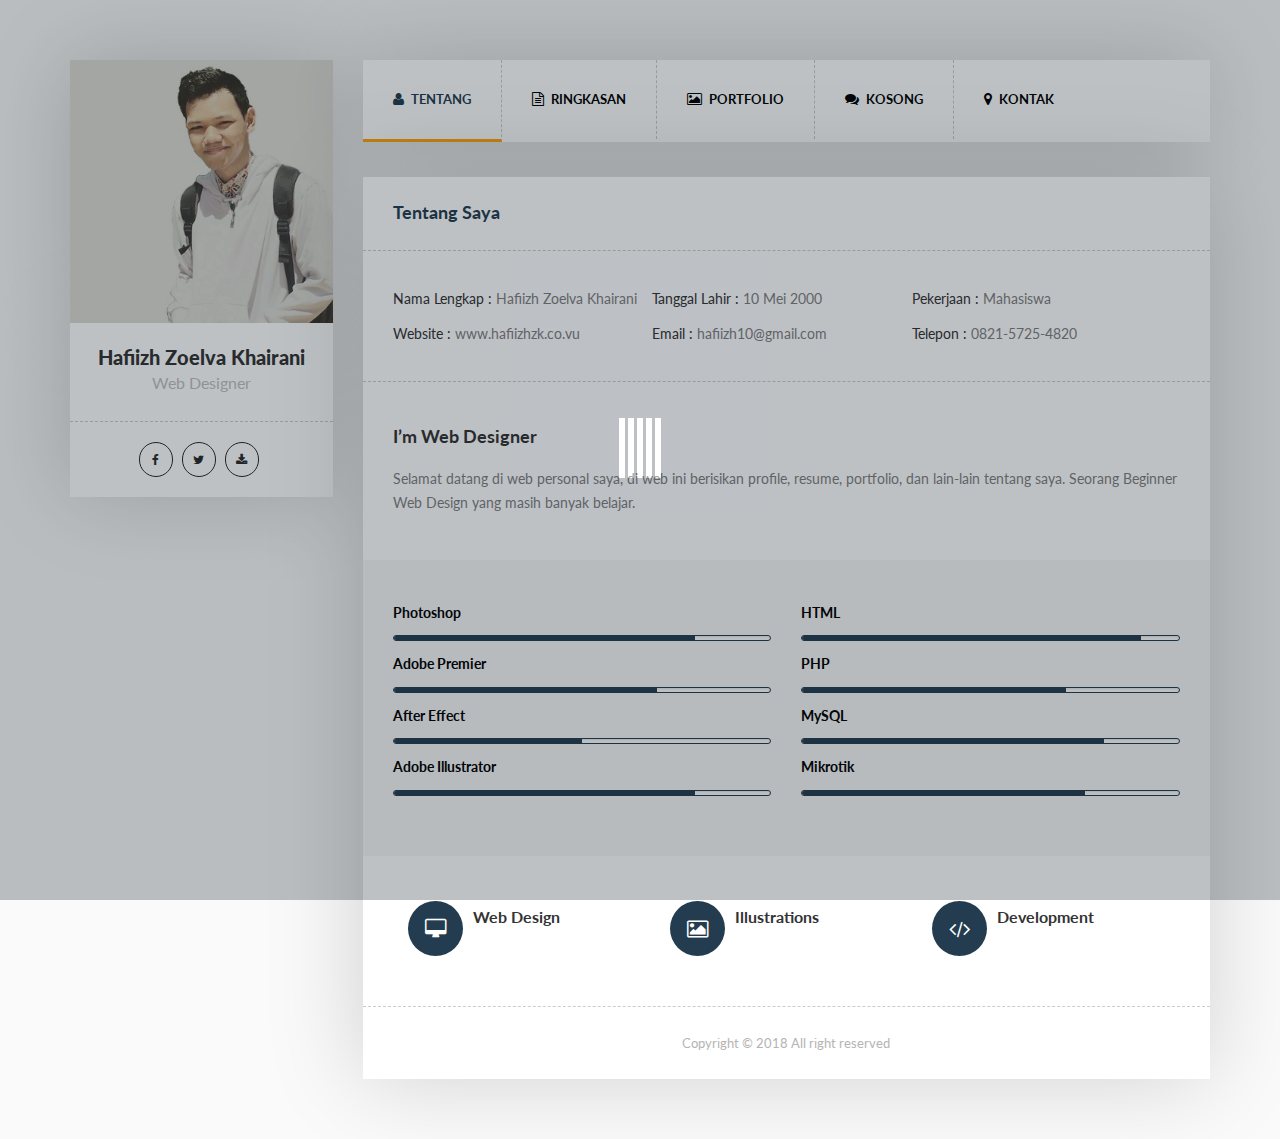
==== index.html @ 9798a190 "commit awal" ====
<!doctype html>
<html>

<head>
    <meta charset="UTF-8">
    <link rel=”icon” type=”image/ico” href=”images/123.ico”>
    <title>Zoelva</title>
	<meta name="description" content="Picard Html vCard">
    <meta name="keywords" content="business, personal, portfolio">
    <meta name="viewport" content="width=device-width, initial-scale=1.0">
   
    <!-- Stylesheets -->
    <link rel="stylesheet" href="css/bootstrap.css"/> <!-- bootstrap grid -->
    <link rel="stylesheet"  href="css/style.css"/> <!-- template css -->
    <link rel="stylesheet" href="css/reset.css"/> <!-- reset css -->
    <link rel="stylesheet" href="css/magnific-popup.css"/> <!-- magnific popup css -->    
    <link href="perfect-scrollbar/perfect-scrollbar.css" rel="stylesheet" /> <!-- right menu scrollbar css -->   
    
    
    <!-- Color Alternatives -->   
    <link href="css/colors/switcher.css" rel="stylesheet" type="text/css">
    <link href="css/colors/color-1.css" rel="stylesheet" type="text/css">
    <link href="css/colors/color-2.css" rel="alternate stylesheet" type="text/css" title="color-2">
    <link href="css/colors/color-3.css" rel="alternate stylesheet" type="text/css" title="color-3">
    <link href="css/colors/color-4.css" rel="alternate stylesheet" type="text/css" title="color-4">
    <link href="css/colors/color-5.css" rel="alternate stylesheet" type="text/css" title="color-5">
    <link href="css/colors/color-6.css" rel="alternate stylesheet" type="text/css" title="color-6">
    <link href="css/colors/color-7.css" rel="alternate stylesheet" type="text/css" title="color-7">
    <link href="css/colors/color-8.css" rel="alternate stylesheet" type="text/css" title="color-8">
    
    
    <!-- Google Web fonts -->
    <link href='https://fonts.googleapis.com/css?family=Lato:400,700,900' rel='stylesheet' type='text/css'>
    
    <!-- Font icons -->
    <link rel="stylesheet" href="icon-fonts/font-awesome-4.4.0/css/font-awesome.min.css"/> <!-- Fontawesome icons css -->
    
    <!--[if lt IE 9]>
      <script src="https://oss.maxcdn.com/html5shiv/3.7.2/html5shiv.min.js"></script>
      <script src="https://oss.maxcdn.com/respond/1.4.2/respond.min.js"></script>
    <![endif]-->
        
</head>

<body>

	 <!-- Preloading --> 
    <div id="preloader">
        <div class="spinner">
            <div class="rect1"></div>
            <div class="rect2"></div>
            <div class="rect3"></div>
            <div class="rect4"></div>
            <div class="rect5"></div>
        </div>
    </div>
    
    <div class="parallax"> </div>
    <div id="wrapper">
        <div class="container">
            <div class="row">
            	
                <!-- Profile Informations-->
                <div class="profile col-md-3 wow fadeInDown">
                    <div class="profile-image">
                        <img src="images/17506.jpg">
                    </div>
                    <div class="profile-info">
                    	<div class="name-job">
                            <h1>Hafiizh Zoelva Khairani</h1>
                            <span class="job"> Web Designer </span>
                        </div><!-- .name-job -->                        
                        <div class="social-icons">
                            <a class="facebook" href="https://www.facebook.com/hafizh.khairani"><i class="fa fa-facebook"></i> </a>
                            <a class="twitter" href="https://twitter.com/hafizh_khairani"><i class="fa fa-twitter"></i> </a>
                            <a class="cv" href=""><i class="fa fa-download"></i> </a>
                        </div>
                    </div>
                </div> <!--.profile .col-md-3-->
                
                <!--Right Section-->
                <div id="tab-container" class="col-md-9">
                    	<!--Top Menu -->
                        <div class="responsive-menu hidden-md hidden-lg">MENU</div> 
                        <ul class="top-menu">
                            <li> <a class="selected page-scroll" href="#about"><i class="fa fa-user"></i> <span> TENTANG </span></a></li>
                            <li> <a class="page-scroll" href="#resume"><i class="fa fa-file-text-o"></i>  <span> RINGKASAN </span></a></li>
                            <li> <a class="page-scroll" href="#portfolio"><i class="fa fa-picture-o"></i>  <span> PORTFOLIO</span></a></li>
                            <li> <a class="page-scroll" href="#blog"><i class="fa fa-comments"></i> <span> KOSONG</span></a></li>
                            <li> <a class="page-scroll" href="#contact"><i class="fa fa-map-marker"></i> <span> KONTAK </span></a></li>
                        </ul> 
                   	<!--Right Content -->
                    <!--About Section-->
                    <div id="about" class="content col-md-12 fadeInUp">
                    	<div class="row">
                    		<div class="page-title">
                           		<h2>Tentang Saya </h2>
                            </div>                             
                            <!-- Info -->                           
                            <div class="col-md-12 pinfo">
                                <div class="col-md-12 about-info">
                                    <ul class="info-list">
                                    	<li>Nama Lengkap : <span>Hafiizh Zoelva Khairani</span> </li>
                                        <li>Tanggal Lahir : <span>10 Mei 2000</span> </li>
                                        <li>Pekerjaan : <span>Mahasiswa</span> </li>
                                        <li>Website : <span>www.hafiizhzk.co.vu</span> </li>
                                        <li>Email : <span>hafiizh10@gmail.com</span> </li>
                                        <li>Telepon : <span>0821-5725-4820</span> </li>
                                    </ul>
                                </div> <!-- .col-md-4 .about-info -->
                             </div><!-- .col-md-12 .spotted -->
                            
                            <div class="col-md-12 spotted ptext">
                            <div class="col-md-12 about-text">
                                <h2 class="section-title">I’m Web Designer</h2>
                                <p>Selamat datang di web personal saya, di web ini berisikan profile, resume, portfolio, dan lain-lain tentang saya. Seorang Beginner Web Design yang masih banyak belajar.</p>
                            </div><!--.col-md-12 .about-text end-->
                            </div><!-- .col-md-12 .spotted -->
                            <!-- Skills -->
                            <div class="col-md-12 gray-bg ptext">
                                <div class="col-md-6 my-skills">
                                    <ul class="skill-list">
                                        <li> 
                                            <h3>Photoshop</h3>
                                            <div class="progress">
                                                <div class="percentage" style="width:80%;"></div>
                                            </div>
                                        </li>
                                        <li> 
                                            <h3>Adobe Premier</h3>
                                            <div class="progress">
                                                <div class="percentage" style="width:70%;"></div>
                                            </div>
                                        </li>
                                        <li> 
                                            <h3>After Effect</h3>
                                            <div class="progress">
                                                <div class="percentage" style="width:50%;"></div>
                                            </div>
                                        </li>
                                        <li> 
                                            <h3>Adobe Illustrator</h3>
                                            <div class="progress">
                                                <div class="percentage" style="width:80%;"></div>
                                            </div>
                                        </li>
                                    </ul>
                                </div> <!--.col-md-6 .my-skills end-->   
                                 <div class="col-md-6 my-skills">
                                    <ul class="skill-list">
                                        <li> 
                                            <h3>HTML</h3>
                                            <div class="progress">
                                                <div class="percentage" style="width:90%;"></div>
                                            </div>
                                        </li>
                                        <li> 
                                            <h3>PHP</h3>
                                            <div class="progress">
                                                <div class="percentage" style="width:70%;"></div>
                                            </div>
                                        </li>
                                        <li> 
                                            <h3>MySQL</h3>
                                            <div class="progress">
                                                <div class="percentage" style="width:80%;"></div>
                                            </div>
                                        </li>
                                        <li> 
                                            <h3>Mikrotik</h3>
                                            <div class="progress">
                                                <div class="percentage" style="width:75%;"></div>
                                            </div>
                                        </li>
                                    </ul>
                                </div> <!--.col-md-6 .my-skills end--> 
                            </div>                         
                            <!-- Services -->
                            <div class="col-md-12 pwedo">
                            <div class="col-md-12 col-sm-12 col-xs-12 services">
                                <div class="service col-md-4 col-sm-6">
                                    <i class="fa fa-desktop"></i>
                                    <span> 
                                        <b>Web Design</b>
                                        <p></p>   
                                    </span>                                  
                                </div> <!-- .service .col-md-4 .col-sm-6 end -->
                                <div class="service col-md-4 col-sm-6">
                                    <i class="fa fa-picture-o"></i>
                                    <span> 
                                        <b>Illustrations</b>
                                        <p></p>   
                                    </span>                                  
                                </div> <!-- .service .col-md-4 .col-sm-6 end -->
                                <div class="service col-md-4 col-sm-6">
                                    <i class="fa fa-code"></i>
                                    <span> 
                                        <b>Development</b>
                                        <p></p>   
                                    </span>                                  
                                </div> <!-- .service .col-md-4 .col-sm-6 end -->
                            </div> <!-- .col-md-12 .services -->  
                            </div> <!-- .col-md-12 .spotted-->  
                                <!--footer-->
                                <footer class="footer"> <p>  Copyright © 2018 All right reserved </p></footer>
                                                                                              
                            
                        </div><!--.row end-->
                    </div> <!-- #about .content .col-md-12 end -->
                    
                    <!--Resume Section -->
                    <div id="resume" class="content col-md-12">
                    	<div class="row">
                    		<div class="page-title">
                           		<h2>Ringkasan Saya </h2>
                            </div>
                            <div class="col-md-12 page">
                            	<!--Resume Education Timeline-->
                            	<div class="resume-education col-md-12">
                                	<div class="rounded-icon">
                                		<i class="fa fa-graduation-cap"></i>
                                	</div>
                                    <div class="resume-out">
                                    	<div class="resume-info">
                                        	<h2 class="info-title">SD NEGERI 2 SUNGAI PARING</h2>
                                            <span class="info-date">2006 - 2012 </span>
                                            <p>Teks Kosong</p>
                                        </div> <!-- .resume-info -->
                                        <div class="resume-info">
                                        	<h2 class="info-title">SMP NEGERI 3 MARTAPURA</h2>
                                            <span class="info-date">2012 - 2015 </span>
                                            <p>Teks Kosong<est class=""></est></p>
                                        </div> <!-- .resume-info -->
                                        <div class="resume-info">
                                        	<h2 class="info-title">SMK TELKOM BANJARBARU - TKJ</h2>
                                            <span class="info-date">2015 - 2018 </span>
                                            <p>Teks Kosong</p>
                                        </div> <!-- .resume-info -->
                                        <div class="resume-info">
                                            <h2 class="info-title">STMIK BANJARBARU - S1 Teknik Informatika</h2>
                                            <span class="info-date">2018</span>
                                            <p>Teks Kosong</p>
                                        </div> <!-- .resume-info -->
                                    </div> <!-- .resume-out end -->
                                </div> <!-- .resume-education .col-md-12 end -->
                                
                                <!--Resume Work Timeline-->
                            	<div class="resume-education col-md-12">
                                	<div class="rounded-icon">
                                		<i class="fa fa-suitcase"></i>
                                	</div>
                                    <div class="resume-out">
                                    	<div class="resume-info">
                                        	<h2 class="info-title">Project Webtools</h2>
                                            <span class="info-date">2014 - 2015 </span>
                                            <p>Webtools adalah sebuah web E-Commerce yang menyediakan layanan penjualan dan pembelian untuk pengguna-pengguna nya, dalam Project Webtools ini saya termasuk pengembang agar berguna untuk teman-teman saya di Facebook (lapangan pekerjaan saya sebagian besar adalah online). Saya membuat bagaimana agar Web ini dapat memberikan keuntungan dan manfaat untuk yang lain dengan menambahkan sistem channel pembayaran.</p>
                                        </div> <!-- .resume-info -->
                                        <div class="resume-info">
                                        	<h2 class="info-title">PKL - PT ANGKASA PURA I SYAMSUDIN NOOR</h2>
                                            <span class="info-date">2017</span>
                                            <p>Dalam keseharian, saya banyak berkerja bersama Staff IT Support seperti Pengecekan kecepetan Wi-Fi di Terminal, Troubleshooting, dan Maintaince perangkat hardware maupun jaringan yang bermasalah, Salah satu pencapaian yang pernah saya dapatkan adalah ketika berhasil merancang dan membuat sebuah aplikasi layanan elektronik berbasis Web yang digunakan untuk mendukung kelancaran proses reporting kerja perusahaan atau disebut juga E-Logbook.<est class=""></est></p>
                                        </div> <!-- .resume-info -->
                                        <div class="resume-info">
                                        	<h2 class="info-title">###</h2>
                                            <span class="info-date">2005 - 2008 </span>
                                            <p>Teks Kosong</p>
                                        </div> <!-- .resume-info -->
                                    </div> <!-- .resume-out end -->
                                </div> <!-- .resume-education .col-md-12 end -->
                              
                                <!--footer-->
                                <footer class="footer"> <p>  Copyright © 2018 All right reserved </p></footer>
                                                                                              
                            </div><!-- .col-md-12 .page -->
                        </div><!--.row end-->
                    </div> <!-- #resume .content .col-md-12 end -->
                    
                    <!--Portfolio Section -->
                    <div id="portfolio" class="content col-md-12">
                    	<div class="row">
                    		<div class="page-title">
                            	<h2>Portfolio Saya</h2>
                                <!-- Portfolio Filter -->
                                <div class="portfolio_filter pull-right">
                                	<ul>
                                    	<li class="select-cat" data-filter="*">All</li>
                                        <li data-filter=".rapot">Rapor</li>
                                        <li data-filter=".project">Project</li>
                                        <li data-filter=".certificate">Certificate</li>
                                    </ul>
                                </div> <!-- .portfolio-filter .pull-right end -->
                            </div>
                            <div class="col-md-12 col-sm-12 col-xs-12 page">
                            	<!-- Portfolio Items -->
                                <div class="portfolio_items">
                                    
                                    <div class="single_item rapot col-md-4 col-sm-12 col-xs-12">
                                        <div class="work-inner">
                                            <div class="work-overlay">
                                                <h3> Semester 1 </h3>
                                                <p>Rapot</p>
                                                <a href="#" class="link"><i class="fa fa-link"></i></a>
                                                <a href="images/RAPOT/S_7959723173937.jpg" class="image-link lightbox"> <i class="fa fa-search"></i></a>
                                            </div>
                                            <img src="images/RAPOT/1.jpg" alt="" />
                                        </div>
                                    </div>
                                    
                                    <div class="single_item rapot col-md-4 col-sm-12 col-xs-12">
                                        <div class="work-inner">
                                            <div class="work-overlay">
                                                <h3> Semester 2 </h3>
                                                <p>Rapot</p>
                                                <a href="#" class="link"><i class="fa fa-link"></i></a>
                                                <a href="images/RAPOT/S_7959723315336.jpg" class="image-link lightbox"> <i class="fa fa-search"></i></a>
                                            </div>
                                            <img src="images/RAPOT/3.jpg" alt="" />
                                        </div>
                                    </div>
                                    
                                    <div class="single_item rapot col-md-4 col-sm-12 col-xs-12">
                                        <div class="work-inner">
                                            <div class="work-overlay">
                                                <h3> Semester 3 </h3>
                                                <p>Rapot</p>
                                                <a href="#" class="link"><i class="fa fa-link"></i></a>
                                                <a href="images/RAPOT/S_7959723768302.jpg" class="image-link lightbox"> <i class="fa fa-search"></i></a>
                                            </div>
                                            <img src="images/RAPOT/4.jpg" alt="" />
                                        </div>
                                    </div>

                                    <div class="single_item rapot col-md-4 col-sm-12 col-xs-12">
                                        <div class="work-inner">
                                            <div class="work-overlay">
                                                <h3> Semester 4 </h3>
                                                <p>Rapot</p>
                                                <a href="#" class="link"><i class="fa fa-link"></i></a>
                                                <a href="images/RAPOT/S_7959723643695.jpg" class="image-link lightbox"> <i class="fa fa-search"></i></a>
                                            </div>
                                            <img src="images/RAPOT/5.jpg" alt="" />
                                        </div>
                                    </div>
                                    
                                    <div class="single_item rapot col-md-4 col-sm-12 col-xs-12">
                                        <div class="work-inner">
                                            <div class="work-overlay">
                                                <h3> Semester 5 </h3>
                                                <p>Rapot</p>
                                                <a href="#" class="link"><i class="fa fa-link"></i></a>
                                                <a href="images/RAPOT/S_7959723537986.jpg" class="image-link lightbox"> <i class="fa fa-search"></i></a>
                                            </div>
                                            <img src="images/RAPOT/6.jpg" alt="" />
                                        </div>
                                    </div>

                                    <div class="single_item rapot col-md-4 col-sm-12 col-xs-12">
                                        <div class="work-inner">
                                            <div class="work-overlay">
                                                <h3> Semester 6 </h3>
                                                <p>Rapot</p>
                                                <a href="#" class="link"><i class="fa fa-link"></i></a>
                                                <a href="images/RAPOT/S_7959723426446.jpg" class="image-link lightbox"> <i class="fa fa-search"></i></a>
                                            </div>
                                            <img src="images/RAPOT/7.jpg" alt="" />
                                        </div>
                                    </div>

                                    <div class="single_item project col-md-4 col-sm-12 col-xs-12">
                                        <div class="work-inner">
                                            <div class="work-overlay">
                                                <h3>LAPORAN PKL</h3>
                                                <p>Project</p>
                                                <a href="#" class="link"><i class="fa fa-link"></i></a>
                                                <a href="images/PROJECT/IMG_0001.jpg" class="image-link lightbox"> <i class="fa fa-search"></i></a>
                                            </div>
                                            <img src="images/PROJECT/1.jpg" alt="" />
                                        </div>
                                    </div>

                                    <div class="single_item project col-md-4 col-sm-12 col-xs-12">
                                        <div class="work-inner">
                                            <div class="work-overlay">
                                                <h3>LAPORAN PKL 1</h3>
                                                <p>Project</p>
                                                <a href="#" class="link"><i class="fa fa-link"></i></a>
                                                <a href="images/PROJECT/IMG_0002.jpg" class="image-link lightbox"> <i class="fa fa-search"></i></a>
                                            </div>
                                            <img src="images/PROJECT/2.jpg" alt="" />
                                        </div>
                                    </div>

                                    <div class="single_item project col-md-4 col-sm-12 col-xs-12">
                                        <div class="work-inner">
                                            <div class="work-overlay">
                                                <h3>PROJECT PKL</h3>
                                                <p>Project</p>
                                                <a href="#" class="link"><i class="fa fa-link"></i></a>
                                                <a href="images/PROJECT/Screenshot_1.png" class="image-link lightbox"> <i class="fa fa-search"></i></a>
                                            </div>
                                            <img src="images/PROJECT/3.jpg" alt="" />
                                        </div>
                                    </div>
                                    
                                    <div class="single_item project col-md-4 col-sm-12 col-xs-12">
                                        <div class="work-inner">
                                            <div class="work-overlay">
                                                <h3>PROJECT PKL 1</h3>
                                                <p>Project</p>
                                                <a href="#" class="link"><i class="fa fa-link"></i></a>
                                                <a href="images/PROJECT/Screenshot_2.png" class="image-link lightbox"> <i class="fa fa-search"></i></a>
                                            </div>
                                            <img src="images/PROJECT/4.jpg" alt="" />
                                        </div>
                                    </div>

                                    <div class="single_item project col-md-4 col-sm-12 col-xs-12">
                                        <div class="work-inner">
                                            <div class="work-overlay">
                                                <h3>PROJECT WEBTOOLS</h3>
                                                <p>Project</p>
                                                <a href="#" class="link"><i class="fa fa-link"></i></a>
                                                <a href="images/PROJECT/webtools.jpg" class="image-link lightbox"> <i class="fa fa-search"></i></a>
                                            </div>
                                            <img src="images/PROJECT/5.jpg" alt="" />
                                        </div>
                                    </div>

                                    <div class="single_item project col-md-4 col-sm-12 col-xs-12">
                                        <div class="work-inner">
                                            <div class="work-overlay">
                                                <h3>PROJECT WEBTOOLS 1</h3>
                                                <p>Project</p>
                                                <a href="#" class="link"><i class="fa fa-link"></i></a>
                                                <a href="images/PROJECT/webtools1.jpg" class="image-link lightbox"> <i class="fa fa-search"></i></a>
                                            </div>
                                            <img src="images/PROJECT/6.jpg" alt="" />
                                        </div>
                                    </div>

                                    <div class="single_item project col-md-4 col-sm-12 col-xs-12">
                                        <div class="work-inner">
                                            <div class="work-overlay">
                                                <h3>PROJECT WEB</h3>
                                                <p>Project</p>
                                                <a href="#" class="link"><i class="fa fa-link"></i></a>
                                                <a href="images/PROJECT/Screenshot_19.png" class="image-link lightbox"> <i class="fa fa-search"></i></a>
                                            </div>
                                            <img src="images/PROJECT/7.jpg" alt="" />
                                        </div>
                                    </div>

                                    <div class="single_item project col-md-4 col-sm-12 col-xs-12">
                                        <div class="work-inner">
                                            <div class="work-overlay">
                                                <h3>PROJECT WEB IEA KORWIL BJB</h3>
                                                <p>Project</p>
                                                <a href="#" class="link"><i class="fa fa-link"></i></a>
                                                <a href="images/PROJECT/Screenshot_3.png" class="image-link lightbox"> <i class="fa fa-search"></i></a>
                                            </div>
                                            <img src="images/PROJECT/8.jpg" alt="" />
                                        </div>
                                    </div>

                                    <div class="single_item project col-md-4 col-sm-12 col-xs-12">
                                        <div class="work-inner">
                                            <div class="work-overlay">
                                                <h3>PROJECT WEB IEA KORWIL BJB</h3>
                                                <p>Project</p>
                                                <a href="#" class="link"><i class="fa fa-link"></i></a>
                                                <a href="images/PROJECT/Screenshot_4.png" class="image-link lightbox"> <i class="fa fa-search"></i></a>
                                            </div>
                                            <img src="images/PROJECT/9.jpg" alt="" />
                                        </div>
                                    </div>

                                    <div class="single_item certificate col-md-4 col-sm-12 col-xs-12">
                                        <div class="work-inner">
                                            <div class="work-overlay">
                                                <h3>CERTIFICATE</h3>
                                                <p>SKL</p>
                                                <a href="#" class="link"><i class="fa fa-link"></i></a>
                                                <a href="images/IMG2.jpg" class="image-link lightbox"> <i class="fa fa-search"></i></a>
                                            </div>
                                            <img src="images/1.jpg" alt="" />
                                        </div>
                                    </div>
                                    
                                    <div class="single_item certificate col-md-4 col-sm-12 col-xs-12">
                                        <div class="work-inner">
                                            <div class="work-overlay">
                                                <h3>CERTIFICATE</h3>
                                                <p>Sertifikat Pendidikan Dan Pelatihan Aplikasi Komputer Tingkat Dasar Dan Menengah</p>
                                                <a href="#" class="link"><i class="fa fa-link"></i></a>
                                                <a href="images/IMG_0001.jpg" class="image-link lightbox"> <i class="fa fa-search"></i></a>
                                            </div>
                                            <img src="images/2.jpg" alt="" />
                                        </div>
                                    </div>
                                    
                                    <div class="single_item certificate col-md-4 col-sm-12 col-xs-12">
                                        <div class="work-inner">
                                            <div class="work-overlay">
                                                <h3>CERTIFICATE</h3>
                                                <p>Kompetensi Keahlian</p>
                                                <a href="#" class="link"><i class="fa fa-link"></i></a>
                                                <a href="images/IMG_0002.jpg" class="image-link lightbox"> <i class="fa fa-search"></i></a>
                                            </div>
                                            <img src="images/3.jpg" alt="" />
                                        </div>
                                    </div>

                                    <div class="single_item certificate col-md-4 col-sm-12 col-xs-12">
                                        <div class="work-inner">
                                            <div class="work-overlay">
                                                <h3>CERTIFICATE</h3>
                                                <p>Kepramukaan PERSAMI</p>
                                                <a href="#" class="link"><i class="fa fa-link"></i></a>
                                                <a href="images/IMG_0003.jpg" class="image-link lightbox"> <i class="fa fa-search"></i></a>
                                            </div>
                                            <img src="images/4.jpg" alt="" />
                                        </div>
                                    </div>
 
                                    <div class="single_item certificate col-md-4 col-sm-12 col-xs-12">
                                        <div class="work-inner">
                                            <div class="work-overlay">
                                                <h3>CERTIFICATE</h3>
                                                <p>Sertifikat PKL</p>
                                                <a href="#" class="link"><i class="fa fa-link"></i></a>
                                                <a href="images/IMG_0004.jpg" class="image-link lightbox"> <i class="fa fa-search"></i></a>
                                            </div>
                                            <img src="images/5.jpg" alt="" />
                                        </div>
                                    </div>

                                    <div class="single_item certificate col-md-4 col-sm-12 col-xs-12">
                                        <div class="work-inner">
                                            <div class="work-overlay">
                                                <h3>CERTIFICATE</h3>
                                                <p>Sertifikat Training PT. Huawei</p>
                                                <a href="#" class="link"><i class="fa fa-link"></i></a>
                                                <a href="images/IMG_0005.jpg" class="image-link lightbox"> <i class="fa fa-search"></i></a>
                                            </div>
                                            <img src="images/6.jpg" alt="" />
                                        </div>
                                    </div>

                                    <div class="single_item rapot col-md-4 col-sm-12 col-xs-12">
                                        <div class="work-inner">
                                            <div class="work-overlay">
                                                <h3>RAPOT</h3>
                                                <p>Surat Keterangan Kelakuan Baik</p>
                                                <a href="#" class="link"><i class="fa fa-link"></i></a>
                                                <a href="images/IMG_0006.jpg" class="image-link lightbox"> <i class="fa fa-search"></i></a>
                                            </div>
                                            <img src="images/7.jpg" alt="" />
                                        </div>
                                    </div>

                                    <div class="single_item rapot col-md-4 col-sm-12 col-xs-12">
                                        <div class="work-inner">
                                            <div class="work-overlay">
                                                <h3>RAPOT</h3>
                                                <p>KHS</p>
                                                <a href="#" class="link"><i class="fa fa-link"></i></a>
                                                <a href="images/KHS.jpg" class="image-link lightbox"> <i class="fa fa-search"></i></a>
                                            </div>
                                            <img src="images/15.jpg" alt="" />
                                        </div>
                                    </div>

                                    <div class="single_item certificate col-md-4 col-sm-12 col-xs-12">
                                        <div class="work-inner">
                                            <div class="work-overlay">
                                                <h3>CERTIFICATE</h3>
                                                <p>Transkrip Nilai</p>
                                                <a href="#" class="link"><i class="fa fa-link"></i></a>
                                                <a href="images/IMG_0007.jpg" class="image-link lightbox"> <i class="fa fa-search"></i></a>
                                            </div>
                                            <img src="images/8.jpg" alt="" />
                                        </div>
                                    </div>

                                    <div class="single_item certificate col-md-4 col-sm-12 col-xs-12">
                                        <div class="work-inner">
                                            <div class="work-overlay">
                                                <h3>CERTIFICATE</h3>
                                                <p>SKHU</p>
                                                <a href="#" class="link"><i class="fa fa-link"></i></a>
                                                <a href="images/IMG_0008.jpg" class="image-link lightbox"> <i class="fa fa-search"></i></a>
                                            </div>
                                            <img src="images/9.jpg" alt="" />
                                        </div>
                                    </div>

                                    <div class="single_item certificate col-md-4 col-sm-12 col-xs-12">
                                        <div class="work-inner">
                                            <div class="work-overlay">
                                                <h3>CERTIFICATE</h3>
                                                <p>SERTIFIKAT KOMPETENSI</p>
                                                <a href="#" class="link"><i class="fa fa-link"></i></a>
                                                <a href="images/IMG_0009.jpg" class="image-link lightbox"> <i class="fa fa-search"></i></a>
                                            </div>
                                            <img src="images/10.jpg" alt="" />
                                        </div>
                                    </div>

                                    <div class="single_item certificate col-md-4 col-sm-12 col-xs-12">
                                        <div class="work-inner">
                                            <div class="work-overlay">
                                                <h3>CERTIFICATE</h3>
                                                <p>Nilai Praktik Kejuruan</p>
                                                <a href="#" class="link"><i class="fa fa-link"></i></a>
                                                <a href="images/IMG_0010.jpg" class="image-link lightbox"> <i class="fa fa-search"></i></a>
                                            </div>
                                            <img src="images/11.jpg" alt="" />
                                        </div>
                                    </div>

                                    <div class="single_item certificate col-md-4 col-sm-12 col-xs-12">
                                        <div class="work-inner">
                                            <div class="work-overlay">
                                                <h3>CERTIFICATE</h3>
                                                <p>IJAZAH</p>
                                                <a href="#" class="link"><i class="fa fa-link"></i></a>
                                                <a href="images/IJAZAH.jpg" class="image-link lightbox"> <i class="fa fa-search"></i></a>
                                            </div>
                                            <img src="images/12.jpg" alt="" />
                                        </div>
                                    </div>

                                    <div class="single_item certificate col-md-4 col-sm-12 col-xs-12">
                                        <div class="work-inner">
                                            <div class="work-overlay">
                                                <h3>CERTIFICATE</h3>
                                                <p>DAFTAR NILAI</p>
                                                <a href="#" class="link"><i class="fa fa-link"></i></a>
                                                <a href="images/NILAI.jpg" class="image-link lightbox"> <i class="fa fa-search"></i></a>
                                            </div>
                                            <img src="images/13.jpg" alt="" />
                                        </div>
                                    </div>

                                    <div class="single_item certificate col-md-4 col-sm-12 col-xs-12">
                                        <div class="work-inner">
                                            <div class="work-overlay">
                                                <h3>CERTIFICATE</h3>
                                                <p>JUNIOR PROGRAMMING</p>
                                                <a href="#" class="link"><i class="fa fa-link"></i></a>
                                                <a href="images/IMG_0011.jpg" class="image-link lightbox"> <i class="fa fa-search"></i></a>
                                            </div>
                                            <img src="images/16.jpg" alt="" />
                                        </div>
                                    </div>

                                    <div class="single_item certificate col-md-4 col-sm-12 col-xs-12">
                                        <div class="work-inner">
                                            <div class="work-overlay">
                                                <h3>CERTIFICATE</h3>
                                                <p>SERTIFIKAT LSP</p>
                                                <a href="#" class="link"><i class="fa fa-link"></i></a>
                                                <a href="images/Sertifikat1.jpg" class="image-link lightbox"> <i class="fa fa-search"></i></a>
                                            </div>
                                            <img src="images/17.jpg" alt="" />
                                        </div>
                                    </div>

                                    <div class="single_item certificate col-md-4 col-sm-12 col-xs-12">
                                        <div class="work-inner">
                                            <div class="work-overlay">
                                                <h3>CERTIFICATE</h3>
                                                <p>SERTIFIKAT LSP</p>
                                                <a href="#" class="link"><i class="fa fa-link"></i></a>
                                                <a href="images/Sertifikat2.jpg" class="image-link lightbox"> <i class="fa fa-search"></i></a>
                                            </div>
                                            <img src="images/18.jpg" alt="" />
                                        </div>
                                    </div>

                                </div> <!-- .portfolio_items end -->
                            
                            
                            
                                <!--footer-->
                                <footer class="footer"> <p>  Copyright © 2018 All right reserved </p></footer>
                                                                                              
                            </div><!-- .col-md-12 .page -->
                        </div><!--.row end-->
                    </div> <!-- #portfolio .content .col-md-12 end -->
                    
                    <!--Blog Content-->
                    <div id="blog" class="content col-md-12">
                    	<div class="row">
                    		<div class="page-title">
                           		<h2>HALAMAN KOSONG</h2>
                            </div>
                            <div class="col-md-12 page">
                                
                                
                                <!--footer-->
                                <footer class="footer"> <p>  Copyright © 2018 All right reserved </p></footer>
                                                                                              
                            </div><!-- .col-md-12 .page -->
                        </div><!--.row end-->
                    </div> <!-- #blog .content .col-md-12 end -->
                    
                    <!--Contact Content-->
                    <div id="contact" class="content col-md-12">
                    	<div class="row">
                    		<div class="page-title">
                           		<h2>Kontak </h2>
                            </div>
                            <div class="col-md-12 page">
                                <!-- Contact Information -->
                                <div class="col-md-6 contact-info">
                                	<h2 class="section-title">Kontak Info</h2>
                                       <ul class="info-list contact">
                                            <li>Phone : <span>+62 821-5725-4820</span> </li>
                                            <li>Website : <span>www.hafiizhzk.co.vu</span> </li>
                                            <li>Email : <span>hafiizh10@gmail.com</span> </li>
                                            <li>Facebook : <span>www.facebook.com/hafizh.khairani</span> </li>
                                            <li>Instagram : <span>www.instagram.com/fizh_zoelva</span> </li>
                                        </ul>
                                </div>	                                
                                
                                <!--footer-->
                                <footer class="footer"> <p>  Copyright © 2018 All right reserved </p></footer>
                                                                                              
                            </div><!-- .col-md-12 .page -->
                        </div><!--.row end-->
                    </div> <!-- #contact .content .col-md-12 end -->
                    
                </div> <!-- #tab-container .col-md-9 end -->
            </div> <!-- .row end-->
        </div><!-- .container end -->
    </div> <!-- #wrapper end-->    	
        
    
    <!-- Javascripts -->
    <script src="js/jquery-2.1.4.min.js"></script><!-- jQuery library -->
    <script src="js/jquery.easytabs.min.js"></script> 
    <script src="http://maps.google.com/maps/api/js?"></script>
    <script src="js/isotope.pkgd.min.js"></script><!-- Isotope js -->  
    <script src="js/jquery.magnific-popup.min.js"></script><!-- Magnific Popup js --> 
    <script src="js/styleswitcher.js"></script>  
    <script src="perfect-scrollbar/jquery.mousewheel.js"></script>
	<script src="perfect-scrollbar/perfect-scrollbar.js"></script>
    <script src="js/main.js"></script><!-- Main js -->    
	
    </body>

</html>
---- css/style.css ----
/* --------------------------------- */
/* Css Styles                        */
/*---------------------------------- */

/**
	Picard - vCard Html Template
	Author : TavillaThemes
	Copyright 2016

/* Table of Content
==================================================
	
	1. Body and Core Css
	2. Profile
	3. Top Menu
	4. Content
	5. About Page
	6. Resume Page
	7. Portfolio Page
	8. Blog Posts Page
	9. Contact Page
	10. Single Blog Page
	11. Responsive
	12. Sidebar
	


/*------------------------ 1 Body and Core Css ------------------------*/		

html {
  position: relative;
  min-height: 100%;
}

body{
	font-family: 'Lato', sans-serif;
	background:url(../images/bg.png) #fafafa center fixed !important;
}

a{
    text-decoration:none !important;
}

a:focus,
a:active {
    text-decoration: none;
    outline: none;
}

p{
	font-size:14px;
}

*:focus {
    outline: 0;
}

#wrapper{
    margin: 60px 0;
}

/*preloader*/

#preloader {
    background-color:#0b1623;
    position: fixed;
    top:0;
    left:0;
    width: 100%;
    height: 100%; 
    z-index: 99;
    display:table;
}

.spinner {
    margin: 0 auto;
    width: 50px;
    height: 30px;
    text-align: center;
    font-size: 10px;
    display:table-cell;
    vertical-align:middle;
} 

.spinner > div {
    background-color: #ffffff;
    height: 60px;
    width: 6px;
    display: inline-block; 
    -webkit-animation: stretchdelay 1.2s infinite ease-in-out;
    animation: stretchdelay 1.2s infinite ease-in-out;
}

.spinner .rect2 {
    -webkit-animation-delay: -1.1s;
    animation-delay: -1.1s;
}

.spinner .rect3 {
    -webkit-animation-delay: -1.0s;
    animation-delay: -1.0s;
}

.spinner .rect4 {
    -webkit-animation-delay: -0.9s;
    animation-delay: -0.9s;
}

.spinner .rect5 {
    -webkit-animation-delay: -0.8s;
    animation-delay: -0.8s;
}

@-webkit-keyframes stretchdelay {
    0%, 40%, 100% { -webkit-transform: scaleY(0.4) }  
    20% { -webkit-transform: scaleY(1.0) }
}

@keyframes stretchdelay {
    0%, 40%, 100% { 
    transform: scaleY(0.4);
    -webkit-transform: scaleY(0.4);
  }  20% { 
    transform: scaleY(1.0);
    -webkit-transform: scaleY(1.0);
  }
}

.parallax {
    height: 417px;
    position: absolute;
    width: 100%;
    background-attachment: inherit;
    background-repeat: no-repeat;
    background-size: cover;
    top: 0;
}

/*------------------------ 2 Profile ------------------------*/		


.profile-image{
	width:100%;
	-webkit-box-shadow: -2px -1px 88px 0px rgba(0,0,0,0.17);
	-moz-box-shadow: -2px -1px 88px 0px rgba(0,0,0,0.17);
	box-shadow: -2px -1px 88px 0px rgba(0,0,0,0.17);
}

.profile-image img{
	width:100%;
}

.profile-info{
	text-align:center;
	background:#FFFFFF;
	-webkit-box-shadow: -2px -1px 88px 0px rgba(0,0,0,0.17);
	-moz-box-shadow: -2px -1px 88px 0px rgba(0,0,0,0.17);
	box-shadow: -2px -1px 88px 0px rgba(0,0,0,0.17);
}

.profile-info h1{
	font-size:20px;
	font-weight:900;
}

.name-job{
	padding:23px 0;
	border-bottom:1px dashed #cccccc;
}

.job{
	color:#c1c1c1;
	font-weight:400;
	line-height: 30px;
	font-size:16px;
}

.profile-info .social-icons{
	padding:20px;
}


.social-icons a{
	font-size: 12px;
    color: #2A2A2A;
    border: solid 1px #2A2A2A;
    -webkit-border-radius: 50px;
    -moz-border-radius: 50px;
    border-radius: 50px;
    width: 34px;
    display: inline-block;
    padding: 8px 0;
    margin-right: 5px;
	text-align:center;
}

.social-icons a:hover{
	transition:all ease 0.3s;
}

.social-icons a.facebook:hover{
    color: #fff;
    background:#4267b2;
	border:solid 1px #4267b2;
}

.social-icons a.twitter:hover{
    color: #fff;
    background:#1da1f2;
	border:solid 1px #1da1f2;
}

.social-icons a.behance:hover{
    color: #fff;
    background:#005cff;
	border:solid 1px #005cff;
}

.social-icons a.dribbble:hover{
    color: #fff;
    background:#ea4c89;
	border:solid 1px #ea4c89;
}



/*------------------------ 3 Top Menu ------------------------*/	

ul.top-menu{
	width: 100%;
	background:#fff;	
	display: inline-block;
	-webkit-box-shadow: -2px -1px 88px 0px rgba(0,0,0,0.17);
	-moz-box-shadow: -2px -1px 88px 0px rgba(0,0,0,0.17);
	box-shadow: -2px -1px 88px 0px rgba(0,0,0,0.17);
}

ul.top-menu li{
	list-style:none;
	float:left;
	text-align:center;
	font-size:13px;
	font-weight: bold;
	border-right:1px dashed #cccccc;
}


.right-menu{
	float: right;
    margin: 15px;
    padding: 15px;
    border: solid 1px #d6d6d6;
    color: #292929;
    cursor:pointer;
    position: absolute;
    right: 15px;
}

ul.top-menu li:last-child{
	border-right:0;
}

ul.top-menu li a{
	color:#000;
	padding:30px;	
	display: inline-block;	
	display: block;
}

ul.top-menu li a:hover{
	transition:all ease 0.2s;
}

ul.top-menu li .selected{
}

ul.top-menu li i{
	font-size:14px;
	margin-right: 4px;
}

/*------------------------ 4 Content ------------------------*/	

.content{
	background:#fff; 
	margin-top:30px;
	-webkit-box-shadow: -2px -1px 88px 0px rgba(0,0,0,0.17);
	-moz-box-shadow: -2px -1px 88px 0px rgba(0,0,0,0.17);
	box-shadow: -2px -1px 88px 0px rgba(0,0,0,0.17);
}

.page-title{
	border-bottom: 1px dashed #cccccc;		
    padding: 25px 30px;
}

.page-title h2{
	font-size:18px;
	font-weight:bold;
	display:inline-block;
}

.page{
	padding-top:30px;
	display: inline-block;
	min-height: 670px;
}

.section-title{
	font-size:18px;
	font-weight:bold;
	margin-bottom:20px;
}

.footer{
	bottom: 0;
    width: 100%;
    text-align: center;
    padding: 27px 0;
    float: left;
    left: 0;
    border-top: 1px dashed #cccccc;
}

.footer p {
	color:#b4b4b4;
	font-size:13px;
}

/*------------------------ 5 About Page ------------------------*/	



.pinfo{
	padding: 30px 15px;
	float:left;
	width:100%
}

.ptext{
	padding: 45px 15px;
	float:left;
	width:100%
}

.pwedo{
	padding: 45px 15px 20px 15px;
	float:left;
	width:100%
}

.spotted{
    border-top: 1px dashed #cccccc;
}

.gray-bg{
    background:#f7f7f7;
}



ul.info-list li{
	list-style:none;
	font-size:14px;
	line-height: 35px;
}

ul.info-list li span{
	color:#7F7F7F;
}

ul.skill-list h3 {
    display: block;
    margin-bottom: 0;
    font-size: 14px;
    color: #000;
	font-weight:bold;
}

ul.skill-list li {
	list-style:none;
}

.progress{
	margin: 15px 0;
	display: block;
    height: 6px;    
    position: relative;
    width: 100%;
    overflow: visible;
    border-radius: 50px;
    -moz-border-radius: 50px;
    -webkit-border-radius: 50px;
    -ms-border-radius: 50px;
    -o-border-radius: 50px;
    background: #ffffff;
	box-shadow:0;
}

.progress .percentage {
    border-radius: 50px 0 0 50px;
    -moz-border-radius: 50px 0 0 50px;
    -webkit-border-radius: 50px 0 0 50px;
    -ms-border-radius: 50px 0 0 50px;
    -o-border-radius: 50px 0 0 50px;
    bottom: 0;
    position: absolute;
    top: 0;
}


.about-text p{
	color:#7F7F7F;
	line-height:24px;
	font-size:14px;
}

.services {
	display: inline-block;
}

.services .service i{
	width: 55px;
    height: 55px;
    -webkit-border-radius: 50px;
    -moz-border-radius: 50px;
    border-radius: 50px;
    text-align: center;
    padding-top: 18px;
    float: left;
	color:#fff;
	font-size:20px;
	margin-right: 10px;
}

.services .service span{
    padding-top: 6px;
    display: inline-block;
    line-height: 20px;	
	font-size:16px;
}

.services .service p{
	font-size:14px;
	color:#7F7F7F;
}

.services .service{
	margin-bottom:30px;
}



/*------------------------ Resume Page ------------------------*/	

.resume-education{
	margin-bottom:30px;
}

.rounded-icon i{
	width:55px;
	text-align:center;
	padding:20px 0;
	font-size:15px;
	color:#fff;
	-webkit-border-radius: 50px;
	-moz-border-radius: 50px;
	border-radius: 50px;
}

.resume-out{
	padding-left: 25px;
}

.resume-info{
	border-left:2px solid #E5E5E5;
	padding: 0 0 40px 30px;
}

.info-title{
    font-weight: 600;
	font-size:16px;
}

.info-title::after {
    content: '';
    width: 10px;
    height: 10px;
    float: left;
    -webkit-border-radius: 50px;
    -moz-border-radius: 50px;
    border-radius: 50px;
    margin: 0px 9px 0 -36px;
}

.info-date{
	font-size: 14px;
    padding: 6px 0;
    display: block;
}

.resume-info p{
	color: #7F7F7F;
	font-weight: 400;
	font-size:14px;
	line-height:24px;
}

.resume-info:first-child {
    padding-top:50px;
}

.resume-info:last-child{
    border: 0;
}

.resume-info:last-child .info-title:after{
    margin: 0px 9px 0 -34px;
}


/*------------------------ 7 Portfolio Page ------------------------*/

.portfolio_items{
    min-height:816px;
}

.portfolio_filter li{
	float:left;
	list-style:none;
	cursor:pointer;
	font-size:14px;
	margin-right:20px;
	color:#c1c1c1;
}

.portfolio_filter li:last-child{
	margin-right:0px;
}    

.portfolio_items .single_item{
	margin-bottom:30px;
}

.portfolio_items .single_item img{ 
	width:100%;
}


.work-overlay{
	position:absolute;
	color:#fff;
	padding:25px;
	width:100%;
	height:100%;
	padding-top:48%;	
	opacity:0;
	-webkit-transition: all 0.5s ease;
	-moz-transition: all 0.5s ease;
	-ms-transition: all 0.5s ease;
	-o-transition: all 0.5s ease;
	transition: all 0.5s ease;
}

.work-overlay h3{
	font-size:17px;
    margin-bottom: 4px;
}

.work-overlay p{
	font-size:12px;
	opacity:0.5;
}

.work-overlay a.link{
    margin: 0 auto;
    text-align: center;
    display: inline-block;
    width: 45px;
    height: 45px;
    padding-top: 12px;
    margin-top: 18px;
    margin-right: 7px;
    -webkit-transition: all 0.5s ease;
    -moz-transition: all 0.5s ease;
    -ms-transition: all 0.5s ease;
    -o-transition: all 0.5s ease;
    transition: all 0.5s ease;
    -moz-transform: translateY(200px);
    -webkit-transform: translateY(200px);
    -o-transform: translateY(200px);
    -ms-transform: translateY(200px);
    transform: translateY(200px);
    color: #ffffff !important;
    border: solid 1px;
    border: solid 1px #a5a5a5;       
}

.work-overlay a.lightbox{
    background: none;
    margin: 0 auto;
    text-align: center;
    display: inline-block;
    width: 45px;
    height: 45px;
    padding-top: 12px;
    margin-top: 18px;
    -webkit-transition: all 0.5s ease;
    -moz-transition: all 0.5s ease;
    -ms-transition: all 0.5s ease;
    -o-transition: all 0.5s ease;
    transition: all 0.5s ease;
    -moz-transform: translateY(200px);
    -webkit-transform: translateY(200px);
    -o-transform: translateY(200px);
    -ms-transform: translateY(200px);
    transform: translateY(200px);
    color: #ffffff !important;
    background: transparent !important;
    border: solid 1px #a5a5a5;
}



.work-inner{
	position:relative;
	overflow: hidden;
}

.work-inner:hover > .work-overlay{ 
	background: rgba(0, 0, 0, 0.63);
	opacity:1;
	-webkit-transition: all 0.5s ease;
	-moz-transition: all 0.5s ease;
	-ms-transition: all 0.5s ease;
	-o-transition: all 0.5s ease;
	transition: all 0.5s ease;
}


.work-inner:hover > .work-overlay a.link{ 
	color:#fff;
	-moz-transform: translateY(0px);
	-webkit-transform: translateY(0px);
	-o-transform: translateY(0px);
	-ms-transform: translateY(0px);
	transform: translateY(0px);
	-webkit-transition: all 0.1s ease;
	-moz-transition: all 0.1s ease;
	-ms-transition: all 0.1s ease;
	-o-transition: all 0.1s ease;
	transition: all 0.1s ease;
	 transition-duration: 0.3s;
}

.work-inner:hover > .work-overlay a.lightbox{ 
	color:#fff;
	background:#fff;
	-moz-transform: translateY(0px);
	-webkit-transform: translateY(0px);
	-o-transform: translateY(0px);
	-ms-transform: translateY(0px);
	transform: translateY(0px);
	-webkit-transition: all 0.1s ease;
	-moz-transition: all 0.1s ease;
	-ms-transition: all 0.1s ease;
	-o-transition: all 0.1s ease;
	transition: all 0.1s ease; 
	transition-duration: 0.6s;
}

.work-detail{ 
   	margin-bottom:30px;
}

.work-detail p{ 
    color: #7F7F7F;
    font-size: 14px;
    line-height: 30px;
    margin-bottom: 21px;
}

.works-image img{ 
    width:100%;
}

.works-image {
    margin-bottom: 30px;
}


/*------------------------ 8 Blog Posts Page ------------------------*/

.blog-post .post-image img{
	 width:100%;
}

.blog-post .post-title h1{
	font-size:20px;
	line-height:24px;
	font-weight:bold;
	margin-top:24px;
}

.blog-post .post-info{
	font-size:14px;
	line-height:24px;
	font-weight:600;
	padding:6px 0;
}

.blog-post p{
	font-size:14px;
	line-height:24px;
	color:#7F7F7F;
	font-weight:400;
}

.blog-post .but-big{
	margin:30px 0 60px;
}

.but-big{
	color:#fff;
	font-size:13px;
	font-weight:bold;
	padding:12px 25px;
	display: inline-block;
	border:0;
}

.but-big:hover{
	color:#fff;
}

.but-big:focus{
	color:#fff;
}


/*------------------------ 9 Contact Page ------------------------*/

.form-inp{
	width:100%;
	height:45px;
	border:solid 1px #dfdfdf;
	font-size:13px;
	padding-left:10px;
	margin-bottom:15px;
}


.contact-form textarea{
	width:100%;
	border:solid 1px #dfdfdf;
	font-size:13px;
	padding:10px 0 0 10px;
	margin-bottom:15px;
}


.contact-info .social-icons{
	padding-top: 15px;
}

#map{
	width: 100%;
    height: 350px;
    margin-top: 50px;
	display:inline-block;
}

/*------------------------ 10 Single Blog Page ------------------------*/

.post-comments{
	margin:50px 0;
}

.post-comments .comments li{
	border-bottom: 1px dashed #cccccc;
	list-style:none;
	padding: 25px 0;
}

.post-comments .comments li:first-child{
	border-top: 1px dashed #cccccc;
}	

.user-img{
	width:84px;
	height:84px;
	float:left;
}

.user-img img{
	display: block;
    height: 100%;
    max-width: 100%;
}

.comment-content{
	margin-left:95px;
}

.comment-content .comment-info .user a.user-name{
	font-size:16px;
	color:#000000;
	font-weight:bold;
}

.comment-content .comment-info .user a.reply{
	float: right;
    font-size: 13px;
}

.comment-content .comment-info .date{
	line-height: 14px;
}

.comment-content .comment-info .date a{
	font-size:12px;
}

.comment-content .comment-text{
	font-size: 14px;
    line-height: 22px;
    color: #7F7F7F;
    font-weight: 400;
}

.blog-msg{
	width:100%;
	height:45px;
	border:solid 1px #dfdfdf;
	font-size:13px;
	padding-left:10px;
	margin-bottom:30px;
}

.write-message textarea{
	width: 100%;
    border: solid 1px #dfdfdf;
    font-size: 13px;
    padding: 10px 0 0 10px;
    margin-bottom: 15px;
}


@media screen and (min-width: 479px) {
	
	.comment-reply{
		padding-left:30px !important;
	}
	
}


/*------------------------ Responsive ------------------------*/	



/*Min Width 768px */

@media screen and (min-width: 768px) {

	 ul.info-list li {
		float: left;
		width: 33%;
	}


	 .contact.info-list li  {
		float: left;
		width: 100%;
	}

	 .contact.info-list {
		margin-bottom:15px;
	}
	
	ul.info-list {
        width: 100%;
        float: left;
}
    
  
    ul.top-menu li{
        display: block !important;
                
}
    
    

}

@media screen and (max-width: 768px) and (min-width: 530px) {


 ul.info-list li {
		float: left;
		width: 50%;
	}


}



/*Max Width 1199px */

@media screen and (max-width: 1199px) {
	

    ul.top-menu li a {
        padding:30px 20px;
    }

}

/*Max Width 991px */

@media screen and (max-width: 991px) {

	.profile{
		margin-bottom: 30px;
	}
	
	.my-skills {
		margin-top:30px;	
	}
	
	.contact-info{
		margin-top: 30px;
	}
	
	
}


/*Max Width 767px */

@media screen and (max-width: 767px) {
	
    ul.top-menu li.active{
        border-bottom: 1px dashed #cccccc !important;
                
}
    
    ul.top-menu li:hover{
    border-bottom: 1px dashed #cccccc !important;

}
    
	.profile{
		margin-bottom: 30px;
	}
	
	.my-skills {
		margin-top:30px;	
	}
	
	.services .service span{
		width:100%;
		text-align: center;
	}
	
	.services .service{
		text-align:center;
	}
	
	.services .service i{
		float:none;
	}


	ul.top-menu li{
		float:none;
		display:none;
		border-bottom: 1px dashed #cccccc;
		border-right:0;
	}
	
	ul.top-menu{
		top: 0;
		margin-top: 78px;
		z-index: 1;
		left: 0;
		position: fixed;
	}
	
	
	.responsive-menu{
		display:block !important;
	}


	.right-menu{
		position: fixed;
		z-index: 100;
		top: 0;
		right: 0;
	}
	
}


@media only screen and (max-width:479px) {
	
	
	
	ul.top-menu li a {
		padding: 27px 0 23px 0;
	}
	
	#wrapper {
  	    margin: 15px 0;
	}
	
	.page-title {
		border-bottom: 1px dashed #cccccc;
		padding: 30px;
		display: inline-block;
		text-align: center;
		width: 100%;
	}
	
	.portfolio_filter li {
		float: none;
		text-align: center;
		width: 100%;
	}
	
	.portfolio_filter{
		width: 100%;
		margin-top: 15px;
		line-height: 26px;
	}
	
	.user-img{ 
		display:none; 
	}
	
	.comment-content {
   		margin-left: 0px;
	}
	
	.work-overlay{
   		padding-top: 10% !important;
	}
	
}


/* Contact Form Extra CSS */
.form-inp.reqError, .contact-form textarea.reqError{
    border-color: #f00;
}

.ok{
   background-color: #25A94F !important;
}




/* Sidebar Menu */

.slidemenu-fixed {
  position: fixed;
  z-index: 100;
  top: 0;
  right: 0;
  width: 360px;
  height: 100%;
  margin: 0;
  background-color: #fff;
  -webkit-transform: translateX(450px);
  -moz-transform: translateX(450px);
  transform: translateX(450px);
  -webkit-transition: -webkit-transform 0.4s cubic-bezier(0.37, 0.15, 0.32, 0.94);
  -moz-transition: -moz-transform 0.4s cubic-bezier(0.37, 0.15, 0.32, 0.94);
  transition: transform 0.4s cubic-bezier(0.37, 0.15, 0.32, 0.94); }
  
 
  .slidemenu-fixed .animate-up {
    opacity: 1;
    visibility: visible;
    -webkit-transform: translate(0, 0);
    -moz-transform: translate(0, 0);
    transform: translate(0, 0); }

.slidemenu-opened .slidemenu-fixed {
  -webkit-transform: translateX(0);
  -moz-transform: translateX(0);
  transform: translateX(0); }
.slidemenu-opened #overlay {
  top: 0;
  opacity: .7;
  -webkit-transition: top 0s ease 0s, opacity 0.35s ease;
  -moz-transition: top 0s ease 0s, opacity 0.35s ease;
  transition: top 0s ease 0s, opacity 0.35s ease; }


.widget-out {
	height: 100%;
	overflow: hidden;
	position: relative;
}

.widget{
	    float: left;
    width: 100%;
}


@media (max-width: 767px) {
  .slidemenu-fixed {
    width: 265px; }

  .slidemenu-close {
    left: -35px !important;
    width: 35px !important;
    height: 35px !important; } 
	

.widget-search form{ 
	width: 215px !important; 
  }
  
  .widget-search form .search-inp{ 
	width: 165px !important; 	  
  }
  
}
	
	.slidemenu-close {
    top: 70px;
    left: -58px;
    width: 58px;
    height: 58px;
    border: 0;
    margin: 0;
    padding: 0;
    display: block;
    cursor: pointer;
    text-align: center;
    position: absolute;	
    z-index: 100;
}


  #overlay {
  position: fixed;
  z-index: 99;
  top: -1000%;
  left: 0;
  right: 0;
  width: 100%;
  height: 100%;
  background-color: #000;
  opacity: 0;
  -webkit-transition: top 0s ease 0.35s, opacity 0.35s ease;
  -moz-transition: top 0s ease 0.35s, opacity 0.35s ease;
  transition: top 0s ease 0.35s, opacity 0.35s ease; }
  
  
  .widget-title{
	font-size: 18px;
    font-weight: bold;
    padding-bottom: 20px;
    margin-bottom: 20px;
    border-bottom: 1px dashed #cccccc;
	border-top: 1px dashed #cccccc;
	padding: 20px 25px;
  }
  
  .widget-submenu{ 
  	margin: 30px 0;
  }
  
  .widget-submenu ul{ 
  	padding-left:25px;
  }
  
  .widget-submenu ul li{ 
  	color: #6a6a6a;
    font-size: 14px;
    line-height: 35px;
	cursor:pointer;  
  }
  
  
  .widget-search form{ 
	border: solid 1px #efefef;
	transition:all ease 0.5s;
	width: 310px;
	margin-left: 25px;
	margin-top:30px;
	height: 52px;	
	border: solid 1px #bdc4ca;	  
  }
 
  .widget-search form .search-inp{ 
  	border:0;
	width: 260px;
	float:left;
	height: 50px;
	font-size:13px;
	padding-left:15px;	  
  }
  
  
  
  .widget-search form .search-ico{ 
  	float:right;	  
    border: 0;
    background: url(../images/sear.png) no-repeat center #fff;
    margin-right: 15px;
	margin-top:14px;
    width: 14px;
    height: 23px;
  }
  
  .widget-blog .latest-post{ 
  	margin:0 25px;
	float: left;
  }
  
  .widget-blog .latest-post .tag a{ 
  	font-size:12px;
	 margin-right: 3px;
  }
  
  .widget-blog .latest-post .post{ 
  	font-size: 13px;
    float: left;
    color: #6a6a6a;
    margin: 7px 0px;
    line-height: 22px;
  }
  
 .widget-blog .latest-post li{ 
	border-bottom: 1px solid #e0e0e0;
	float: left;
	padding-bottom: 18px;
	margin-bottom: 18px;
  }

.widget-blog .latest-post li:last-child{ 
	border:0;
	    margin-bottom: 0;
  }

.widget-blog .latest-post li span{ 
	font-size:12px;
	color:#c1c1c1;
  }
  
.widget-blog .latest-post li span i{ 
	margin-left:10px;
  }

.widget-tags{
	margin-bottom:30px;
  }
  
.widget-tags ul{
	margin-left:25px; 
  }
  
.widget-tags ul li a{
	padding: 5px 11px;
    font-size: 12px;
    background: #f3f3f3;
    float: left;
    margin: 5px;
	color:#676767;
  }


/* Responsive Menu */

.responsive-menu{
    padding: 28px 23px;
    color: #fff;
    cursor: pointer;
    display: none;
    background: #fff;
    color: #000;
    font-size: 14px;
    font-weight: bold;
    width: 100%;
    position: fixed;
    top: 0;
    z-index: 99;
    left: 0;
	    -webkit-box-shadow: -2px -1px 88px 0px rgba(0,0,0,0.17);
    -moz-box-shadow: -2px -1px 88px 0px rgba(0,0,0,0.17);
    box-shadow: -2px -1px 88px 0px rgba(0,0,0,0.17);
}
---- perfect-scrollbar/perfect-scrollbar.css ----
.ps-container .ps-scrollbar-x-rail {
    position: absolute; /* please don't change 'position' */
    bottom: 3px; /* there must be 'bottom' for ps-scrollbar-x-rail */
    height: 8px;
    -webkit-border-radius: 4px;
    -moz-border-radius: 4px;
    border-radius: 4px;
    opacity: 0;
    filter: alpha(opacity = 0);
    -o-transition: background-color .2s linear, opacity .2s linear;
    -webkit-transition: background-color.2s linear, opacity .2s linear;
    -moz-transition: background-color .2s linear, opacity .2s linear;
    transition: background-color .2s linear, opacity .2s linear;
}

.ps-container:hover .ps-scrollbar-x-rail,
.ps-container.hover .ps-scrollbar-x-rail {
    opacity: 0.6;
    filter: alpha(opacity = 60);
}

.ps-container .ps-scrollbar-x-rail:hover,
.ps-container .ps-scrollbar-x-rail.hover {
    background-color: #eee;
    opacity: 0.9;
    filter: alpha(opacity = 90);
}

.ps-container .ps-scrollbar-x-rail.in-scrolling {
    opacity: 0.9;
    filter: alpha(opacity = 90);
}

.ps-container .ps-scrollbar-y-rail {
    position: absolute; /* please don't change 'position' */
    right: 3px; /* there must be 'right' for ps-scrollbar-y-rail */
    width: 8px;
    -webkit-border-radius: 4px;
    -moz-border-radius: 4px;
    border-radius: 4px;
    opacity: 0;
    filter: alpha(opacity = 0);
    -o-transition: background-color .2s linear, opacity .2s linear;
    -webkit-transition: background-color.2s linear, opacity .2s linear;
    -moz-transition: background-color .2s linear, opacity .2s linear;
    transition: background-color .2s linear, opacity .2s linear;
}

.ps-container:hover .ps-scrollbar-y-rail,
.ps-container.hover .ps-scrollbar-y-rail {
    opacity: 0.6;
    filter: alpha(opacity = 60);
}

.ps-container .ps-scrollbar-y-rail:hover,
.ps-container .ps-scrollbar-y-rail.hover {
    background-color: #eee;
    opacity: 0.9;
    filter: alpha(opacity = 90);
}

.ps-container .ps-scrollbar-y-rail.in-scrolling {
    opacity: 0.9;
    filter: alpha(opacity = 90);
}

.ps-container .ps-scrollbar-x {
    position: absolute; /* please don't change 'position' */
    bottom: 0; /* there must be 'bottom' for ps-scrollbar-x */
    height: 8px;
    background-color: #aaa;
    -webkit-border-radius: 4px;
    -moz-border-radius: 4px;
    border-radius: 4px;
    -o-transition: background-color .2s linear;
    -webkit-transition: background-color.2s linear;
    -moz-transition: background-color .2s linear;
    transition: background-color .2s linear;
}

.ps-container.ie6 .ps-scrollbar-x {
    font-size: 0; /* fixed scrollbar height in xp sp3 ie6 */
}

.ps-container .ps-scrollbar-x-rail:hover .ps-scrollbar-x,
.ps-container .ps-scrollbar-x-rail.hover .ps-scrollbar-x {
    background-color: #999;
}

.ps-container .ps-scrollbar-y {
    position: absolute; /* please don't change 'position' */
    right: 0; /* there must be 'right' for ps-scrollbar-y */
    width: 8px;
    background-color: #aaa;
    -webkit-border-radius: 4px;
    -moz-border-radius: 4px;
    border-radius: 4px;
    -o-transition: background-color .2s linear;
    -webkit-transition: background-color.2s linear;
    -moz-transition: background-color .2s linear;
    transition: background-color .2s linear;
}

.ps-container.ie6 .ps-scrollbar-y {
    font-size: 0; /* fixed scrollbar height in xp sp3 ie6 */
}

.ps-container .ps-scrollbar-y-rail:hover .ps-scrollbar-y,
.ps-container .ps-scrollbar-y-rail.hover .ps-scrollbar-y {
    background-color: #999;
}

.ps-container.ie .ps-scrollbar-x,
.ps-container.ie .ps-scrollbar-y {
    visibility: hidden;
}

.ps-container.ie:hover .ps-scrollbar-x,
.ps-container.ie:hover .ps-scrollbar-y,
.ps-container.ie.hover .ps-scrollbar-x,
.ps-container.ie.hover .ps-scrollbar-y {
    visibility: visible;
}
---- css/colors/switcher.css ----
.color-switcher{
	position: fixed;
    margin-top: 70px;
    width: 145px;
    height: 160px;
	-webkit-box-shadow: -2px -1px 88px 0px rgba(0,0,0,0.17);
    -moz-box-shadow: -2px -1px 88px 0px rgba(0,0,0,0.17);
    box-shadow: -2px -1px 88px 0px rgba(0,0,0,0.17);
	margin-left:-145px;
	transition:all ease 0.3s;    
	z-index: 999;
    background: #fff;
	text-align: center;
}

.switcher-reset{
	margin-top: 2px;
    font-size: 12px;
    color: #8C8C8C !important;
    background: 0;
    border: 1px solid #dfdfdf;
    padding: 3px 10px;
}



.switcher-reset:hover{
    color: #000 !important;
}

.color-switcher .open{
	background: #fff;
    padding: 13px 0;
    margin-top: 100px;
    width: 50px;
    margin-right: -50px;
    float: right;
    -webkit-box-shadow: -2px -1px 88px 0px rgba(0,0,0,0.17);
    -moz-box-shadow: -2px -1px 88px 0px rgba(0,0,0,0.17);
    box-shadow: -2px -1px 88px 0px rgba(0,0,0,0.17);
    text-align: center;
    cursor: pointer;
    font-size: 16px;
}

.color-switcher h4{
font-size: 13px;
    font-weight: 900;
    padding: 17px 13px;
    border-bottom: 1px solid #dfdfdf;
    color: #656565;
    height: 48px;
}

.color-switcher ul{
	padding: 6px 12px;
	display: inline-block;
}

.color-switcher ul li{
	float: left;
    /* margin-right: 9px; */
    list-style: none;
    width: 29px;
}

.color-switcher ul li a{
	font-size:20px;
}

.color-switcher ul li a:focus{
	text-decoration:none;
	outline:none;
}


.open-switcher{
	margin-left:0px;
	transition:all ease 0.3s;
}


.color-1{color:#243c4f !important;}
.color-2{color:#029A83 !important;}
.color-3{color:#D64541 !important;}
.color-4{color:#663399 !important;}
.color-5{color:#ffa60a !important;}
.color-6{color:#6C7A89 !important;}
.color-7{color:#DB0A5B !important;}
.color-8{color:#EC644B !important;}
---- css/colors/color-1.css ----
.page-title h2{
	color:#243c4f;
}

.social-icons a:hover{
	color:#243c4f;
 	border: solid 1px #243c4f;
}

ul.top-menu li a:hover{
	color:#243c4f;
}

ul.top-menu li .selected{
	color:#243c4f;
}

.skill-list .progress{
    border: 1px solid #243c4f;
}

.skill-list .progress .percentage {
    background-color: #243c4f;
}

.services .service i{
    background: #243c4f;
}

.rounded-icon i{
	background:#243c4f;
}

.info-title::after {
    background: #243c4f;
}

.info-date{
    color: #243c4f;
}

.select-cat{
	color:#243c4f !important;
}

.blog-post .post-info{
	color:#243c4f;
}

.but-big{
	background-color: #243c4f;
}

.social-icons a:hover{
	color:#243c4f;
 	border: solid 1px #243c4f;
}

ul.top-menu li a:hover{
	color:#243c4f;
	transition:all ease 0.2s;
}

ul.top-menu li .selected{
	color:#243c4f;
}

.date a {
	color:#243c4f;
}

a.reply {
	color:#243c4f;
}

/*new colors*/

 
 .widget-title{
	color:#243c4f;
  }

 .widget-blog .latest-post .tag{ 
  	color:#243c4f;
  }


.widget-submenu ul li {
    color: #6a6a6a;
    font-size: 14px;
    line-height: 35px;
    cursor: pointer;
}


 .tag a{
	color:#243c4f !important;
	transition:all ease 0.2s;
  }
  
  .tag a:hover{
	color:#ffa60a !important;
  }

ul.top-menu li.active{
	border-bottom: 3px solid #ffa60a;
}


.widget-submenu ul li:hover {
    color: #ffa60a;
	transition:all ease 0.2s;
}

.widget-tags ul li a:hover {
    background: #ffa60a;
	transition:all ease 0.2s;
	color:#fff;
}

.widget-search form:hover {
    border: solid 1px #243c4f;
	transition:all ease 0.5s;
}

ul.top-menu li a:hover{
	color:#ffa60a;
}
ul.top-menu li:hover{
	border-bottom: 3px solid #ffa60a;
}
---- css/colors/color-2.css ----
.page-title h2{
	color:#029A83;
}

.social-icons a:hover{
	color:#029A83;
 	border: solid 1px #029A83;
}

ul.top-menu li a:hover{
	color:#029A83;
}

ul.top-menu li .selected{
	color:#029A83;
}

.skill-list .progress{
    border: 1px solid #029A83;
}

.skill-list .progress .percentage {
    background-color: #029A83;
}

.services .service i{
    background: #029A83;
}

.rounded-icon i{
	background:#029A83;
}

.info-title::after {
    background: #029A83;
}

.info-date{
    color: #029A83;
}

.select-cat{
	color:#029A83 !important;
}

.blog-post .post-info{
	color:#029A83;
}

.but-big{
	background-color: #029A83;
}

.social-icons a:hover{
	color:#029A83;
 	border: solid 1px #029A83;
}

ul.top-menu li a:hover{
	color:#029A83;
	transition:all ease 0.2s;
}

ul.top-menu li .selected{
	color:#029A83;
}

.date a {
	color:#029A83;
}

a.reply {
	color:#029A83;
}

/*new colors*/

 
 .widget-title{
	color:#029A83;
  }

 .widget-blog .latest-post .tag{ 
  	color:#029A83;
  }


.widget-submenu ul li {
    color: #6a6a6a;
    font-size: 14px;
    line-height: 35px;
    cursor: pointer;
}


 .tag a{
	color:#029A83 !important;
	transition:all ease 0.2s;
  }
  
  .tag a:hover{
	color:#029A83 !important;
  }

ul.top-menu li.active{
	border-bottom: 3px solid #029A83;
}


.widget-submenu ul li:hover {
    color: #029A83;
	transition:all ease 0.2s;
}

.widget-tags ul li a:hover {
    background: #029A83;
	transition:all ease 0.2s;
	color:#fff;
}

.widget-search form:hover {
    border: solid 1px #029A83;
	transition:all ease 0.5s;
}

ul.top-menu li a:hover{
	color:#029A83;
}
ul.top-menu li:hover{
	border-bottom: 3px solid #029A83;
}
---- css/colors/color-3.css ----
.page-title h2{
	color:#D64541;
}

.social-icons a:hover{
	color:#D64541;
 	border: solid 1px #D64541;
}

ul.top-menu li a:hover{
	color:#D64541;
}

ul.top-menu li .selected{
	color:#D64541;
}

.skill-list .progress{
    border: 1px solid #D64541;
}

.skill-list .progress .percentage {
    background-color: #D64541;
}

.services .service i{
    background: #D64541;
}

.rounded-icon i{
	background:#D64541;
}

.info-title::after {
    background: #D64541;
}

.info-date{
    color: #D64541;
}

.select-cat{
	color:#D64541 !important;
}

.blog-post .post-info{
	color:#D64541;
}

.but-big{
	background-color: #D64541;
}

.social-icons a:hover{
	color:#D64541;
 	border: solid 1px #D64541;
}

ul.top-menu li a:hover{
	color:#D64541;
	transition:all ease 0.2s;
}

ul.top-menu li .selected{
	color:#D64541;
}

.date a {
	color:#D64541;
}

a.reply {
	color:#D64541;
}

/*new colors*/

 
 .widget-title{
	color:#D64541;
  }

 .widget-blog .latest-post .tag{ 
  	color:#D64541;
  }


.widget-submenu ul li {
    color: #6a6a6a;
    font-size: 14px;
    line-height: 35px;
    cursor: pointer;
}


 .tag a{
	color:#D64541 !important;
	transition:all ease 0.2s;
  }
  
  .tag a:hover{
	color:#D64541 !important;
  }

ul.top-menu li.active{
	border-bottom: 3px solid #D64541;
}


.widget-submenu ul li:hover {
    color: #D64541;
	transition:all ease 0.2s;
}

.widget-tags ul li a:hover {
    background: #D64541;
	transition:all ease 0.2s;
	color:#fff;
}

.widget-search form:hover {
    border: solid 1px #D64541;
	transition:all ease 0.5s;
}

ul.top-menu li a:hover{
	color:#D64541;
}
ul.top-menu li:hover{
	border-bottom: 3px solid #D64541;
}
---- css/colors/color-4.css ----
.page-title h2{
	color:#663399;
}

.social-icons a:hover{
	color:#663399;
 	border: solid 1px #663399;
}

ul.top-menu li a:hover{
	color:#663399;
}

ul.top-menu li .selected{
	color:#663399;
}

.skill-list .progress{
    border: 1px solid #663399;
}

.skill-list .progress .percentage {
    background-color: #663399;
}

.services .service i{
    background: #663399;
}

.rounded-icon i{
	background:#663399;
}

.info-title::after {
    background: #663399;
}

.info-date{
    color: #663399;
}

.select-cat{
	color:#663399 !important;
}

.blog-post .post-info{
	color:#663399;
}

.but-big{
	background-color: #663399;
}

.social-icons a:hover{
	color:#663399;
 	border: solid 1px #663399;
}

ul.top-menu li a:hover{
	color:#663399;
	transition:all ease 0.2s;
}

ul.top-menu li .selected{
	color:#663399;
}

.date a {
	color:#663399;
}

a.reply {
	color:#663399;
}

/*new colors*/

 
 .widget-title{
	color:#663399;
  }

 .widget-blog .latest-post .tag{ 
  	color:#663399;
  }


.widget-submenu ul li {
    color: #6a6a6a;
    font-size: 14px;
    line-height: 35px;
    cursor: pointer;
}


 .tag a{
	color:#663399 !important;
	transition:all ease 0.2s;
  }
  
  .tag a:hover{
	color:#663399 !important;
  }

ul.top-menu li.active{
	border-bottom: 3px solid #663399;
}


.widget-submenu ul li:hover {
    color: #663399;
	transition:all ease 0.2s;
}

.widget-tags ul li a:hover {
    background: #663399;
	transition:all ease 0.2s;
	color:#fff;
}

.widget-search form:hover {
    border: solid 1px #663399;
	transition:all ease 0.5s;
}

ul.top-menu li a:hover{
	color:#663399;
}
ul.top-menu li:hover{
	border-bottom: 3px solid #663399;
}
---- css/colors/color-5.css ----
.page-title h2{
	color:#ffa60a;
}

.social-icons a:hover{
	color:#ffa60a;
 	border: solid 1px #ffa60a;
}

ul.top-menu li a:hover{
	color:#ffa60a;
}

ul.top-menu li .selected{
	color:#ffa60a;
}

.skill-list .progress{
    border: 1px solid #ffa60a;
}

.skill-list .progress .percentage {
    background-color: #ffa60a;
}

.services .service i{
    background: #ffa60a;
}

.rounded-icon i{
	background:#ffa60a;
}

.info-title::after {
    background: #ffa60a;
}

.info-date{
    color: #ffa60a;
}

.select-cat{
	color:#ffa60a !important;
}

.blog-post .post-info{
	color:#ffa60a;
}

.but-big{
	background-color: #ffa60a;
}

.social-icons a:hover{
	color:#ffa60a;
 	border: solid 1px #ffa60a;
}

ul.top-menu li a:hover{
	color:#ffa60a;
	transition:all ease 0.2s;
}

ul.top-menu li .selected{
	color:#ffa60a;
}

.date a {
	color:#ffa60a;
}

a.reply {
	color:#ffa60a;
}

/*new colors*/

 
 .widget-title{
	color:#ffa60a;
  }

 .widget-blog .latest-post .tag{ 
  	color:#ffa60a;
  }


.widget-submenu ul li {
    color: #6a6a6a;
    font-size: 14px;
    line-height: 35px;
    cursor: pointer;
}


 .tag a{
	color:#ffa60a !important;
	transition:all ease 0.2s;
  }
  
  .tag a:hover{
	color:#ffa60a !important;
  }

ul.top-menu li.active{
	border-bottom: 3px solid #ffa60a;
}


.widget-submenu ul li:hover {
    color: #ffa60a;
	transition:all ease 0.2s;
}

.widget-tags ul li a:hover {
    background: #ffa60a;
	transition:all ease 0.2s;
	color:#fff;
}

.widget-search form:hover {
    border: solid 1px #ffa60a;
	transition:all ease 0.5s;
}

ul.top-menu li a:hover{
	color:#ffa60a;
}
ul.top-menu li:hover{
	border-bottom: 3px solid #ffa60a;
}
---- css/colors/color-6.css ----
.page-title h2{
	color:#6C7A89;
}

.social-icons a:hover{
	color:#6C7A89;
 	border: solid 1px #6C7A89;
}

ul.top-menu li a:hover{
	color:#6C7A89;
}

ul.top-menu li .selected{
	color:#6C7A89;
}

.skill-list .progress{
    border: 1px solid #6C7A89;
}

.skill-list .progress .percentage {
    background-color: #6C7A89;
}

.services .service i{
    background: #6C7A89;
}

.rounded-icon i{
	background:#6C7A89;
}

.info-title::after {
    background: #6C7A89;
}

.info-date{
    color: #6C7A89;
}

.select-cat{
	color:#6C7A89 !important;
}

.blog-post .post-info{
	color:#6C7A89;
}

.but-big{
	background-color: #6C7A89;
}

.social-icons a:hover{
	color:#6C7A89;
 	border: solid 1px #6C7A89;
}

ul.top-menu li a:hover{
	color:#6C7A89;
	transition:all ease 0.2s;
}

ul.top-menu li .selected{
	color:#6C7A89;
}

.date a {
	color:#6C7A89;
}

a.reply {
	color:#6C7A89;
}

/*new colors*/

 
 .widget-title{
	color:#6C7A89;
  }

 .widget-blog .latest-post .tag{ 
  	color:#6C7A89;
  }


.widget-submenu ul li {
    color: #6a6a6a;
    font-size: 14px;
    line-height: 35px;
    cursor: pointer;
}


 .tag a{
	color:#6C7A89 !important;
	transition:all ease 0.2s;
  }
  
  .tag a:hover{
	color:#6C7A89 !important;
  }

ul.top-menu li.active{
	border-bottom: 3px solid #6C7A89;
}


.widget-submenu ul li:hover {
    color: #6C7A89;
	transition:all ease 0.2s;
}

.widget-tags ul li a:hover {
    background: #6C7A89;
	transition:all ease 0.2s;
	color:#fff;
}

.widget-search form:hover {
    border: solid 1px #6C7A89;
	transition:all ease 0.5s;
}

ul.top-menu li a:hover{
	color:#6C7A89;
}
ul.top-menu li:hover{
	border-bottom: 3px solid #6C7A89;
}
---- css/colors/color-7.css ----
.page-title h2{
	color:#DB0A5B;
}

.social-icons a:hover{
	color:#DB0A5B;
 	border: solid 1px #DB0A5B;
}

ul.top-menu li a:hover{
	color:#DB0A5B;
}

ul.top-menu li .selected{
	color:#DB0A5B;
}

.skill-list .progress{
    border: 1px solid #DB0A5B;
}

.skill-list .progress .percentage {
    background-color: #DB0A5B;
}

.services .service i{
    background: #DB0A5B;
}

.rounded-icon i{
	background:#DB0A5B;
}

.info-title::after {
    background: #DB0A5B;
}

.info-date{
    color: #DB0A5B;
}

.select-cat{
	color:#DB0A5B !important;
}

.blog-post .post-info{
	color:#DB0A5B;
}

.but-big{
	background-color: #DB0A5B;
}

.social-icons a:hover{
	color:#DB0A5B;
 	border: solid 1px #DB0A5B;
}

ul.top-menu li a:hover{
	color:#DB0A5B;
	transition:all ease 0.2s;
}

ul.top-menu li .selected{
	color:#DB0A5B;
}

.date a {
	color:#DB0A5B;
}

a.reply {
	color:#DB0A5B;
}

/*new colors*/

 
 .widget-title{
	color:#DB0A5B;
  }

 .widget-blog .latest-post .tag{ 
  	color:#DB0A5B;
  }


.widget-submenu ul li {
    color: #6a6a6a;
    font-size: 14px;
    line-height: 35px;
    cursor: pointer;
}


 .tag a{
	color:#DB0A5B !important;
	transition:all ease 0.2s;
  }
  
  .tag a:hover{
	color:#DB0A5B !important;
  }

ul.top-menu li.active{
	border-bottom: 3px solid #DB0A5B;
}


.widget-submenu ul li:hover {
    color: #DB0A5B;
	transition:all ease 0.2s;
}

.widget-tags ul li a:hover {
    background: #DB0A5B;
	transition:all ease 0.2s;
	color:#fff;
}

.widget-search form:hover {
    border: solid 1px #DB0A5B;
	transition:all ease 0.5s;
}

ul.top-menu li a:hover{
	color:#DB0A5B;
}
ul.top-menu li:hover{
	border-bottom: 3px solid #DB0A5B;
}
---- css/colors/color-8.css ----
.page-title h2{
	color:#DB0A5B;
}

.social-icons a:hover{
	color:#DB0A5B;
 	border: solid 1px #DB0A5B;
}

ul.top-menu li a:hover{
	color:#DB0A5B;
}

ul.top-menu li .selected{
	color:#DB0A5B;
}

.skill-list .progress{
    border: 1px solid #DB0A5B;
}

.skill-list .progress .percentage {
    background-color: #DB0A5B;
}

.services .service i{
    background: #DB0A5B;
}

.rounded-icon i{
	background:#DB0A5B;
}

.info-title::after {
    background: #DB0A5B;
}

.info-date{
    color: #DB0A5B;
}

.select-cat{
	color:#DB0A5B !important;
}

.blog-post .post-info{
	color:#DB0A5B;
}

.but-big{
	background-color: #DB0A5B;
}

.social-icons a:hover{
	color:#DB0A5B;
 	border: solid 1px #DB0A5B;
}

ul.top-menu li a:hover{
	color:#DB0A5B;
	transition:all ease 0.2s;
}

ul.top-menu li .selected{
	color:#DB0A5B;
}

.date a {
	color:#DB0A5B;
}

a.reply {
	color:#DB0A5B;
}

/*new colors*/

 
 .widget-title{
	color:#DB0A5B;
  }

 .widget-blog .latest-post .tag{ 
  	color:#DB0A5B;
  }


.widget-submenu ul li {
    color: #6a6a6a;
    font-size: 14px;
    line-height: 35px;
    cursor: pointer;
}


 .tag a{
	color:#DB0A5B !important;
	transition:all ease 0.2s;
  }
  
  .tag a:hover{
	color:#DB0A5B !important;
  }

ul.top-menu li.active{
	border-bottom: 3px solid #DB0A5B;
}


.widget-submenu ul li:hover {
    color: #DB0A5B;
	transition:all ease 0.2s;
}

.widget-tags ul li a:hover {
    background: #DB0A5B;
	transition:all ease 0.2s;
	color:#fff;
}

.widget-search form:hover {
    border: solid 1px #DB0A5B;
	transition:all ease 0.5s;
}

ul.top-menu li a:hover{
	color:#DB0A5B;
}
ul.top-menu li:hover{
	border-bottom: 3px solid #DB0A5B;
}
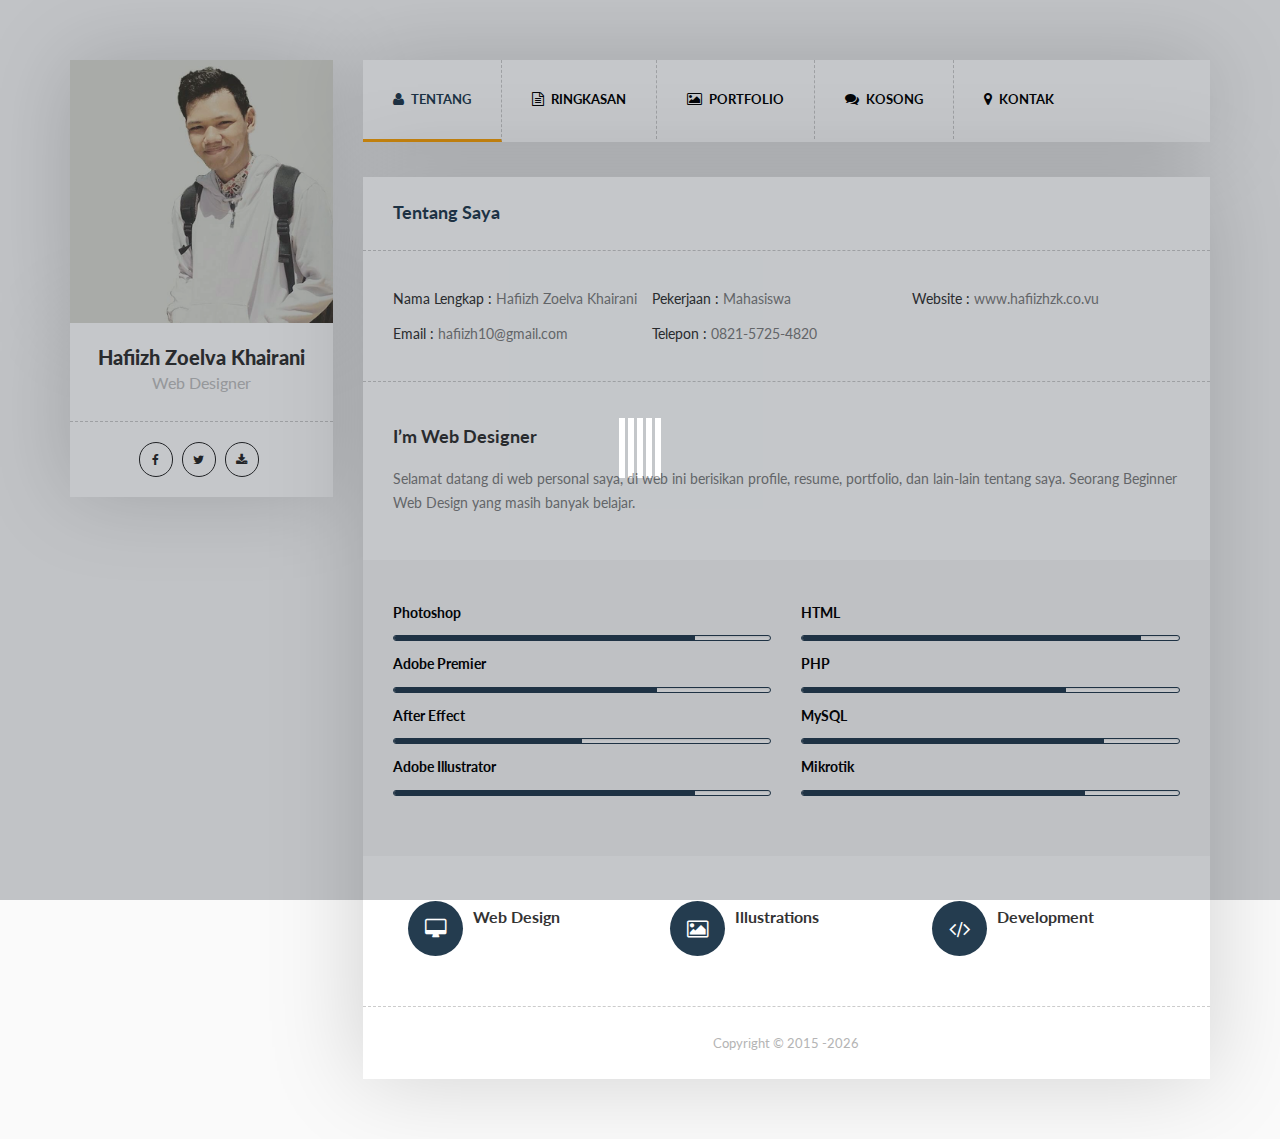
==== commit 79191a8b: "menghapus tanggal lahir dan mengubah footer" ====
--- a/index.html
+++ b/index.html
@@ -101,7 +101,6 @@
                                 <div class="col-md-12 about-info">
                                     <ul class="info-list">
                                     	<li>Nama Lengkap : <span>Hafiizh Zoelva Khairani</span> </li>
-                                        <li>Tanggal Lahir : <span>10 Mei 2000</span> </li>
                                         <li>Pekerjaan : <span>Mahasiswa</span> </li>
                                         <li>Website : <span>www.hafiizhzk.co.vu</span> </li>
                                         <li>Email : <span>hafiizh10@gmail.com</span> </li>
@@ -202,7 +201,9 @@
                             </div> <!-- .col-md-12 .services -->  
                             </div> <!-- .col-md-12 .spotted-->  
                                 <!--footer-->
-                                <footer class="footer"> <p>  Copyright © 2018 All right reserved </p></footer>
+                                <footer class="footer"><p>Copyright &copy; 2015 <script type="text/javascript">
+                                new Date().getFullYear()>2016&&document.write("-"+new Date().getFullYear());
+                                </script></p></footer>
                                                                                               
                             
                         </div><!--.row end-->
@@ -269,7 +270,9 @@
                                 </div> <!-- .resume-education .col-md-12 end -->
                               
                                 <!--footer-->
-                                <footer class="footer"> <p>  Copyright © 2018 All right reserved </p></footer>
+                                <footer class="footer"><p>Copyright &copy; 2015 <script type="text/javascript">
+                                new Date().getFullYear()>2016&&document.write("-"+new Date().getFullYear());
+                                </script></p></footer>
                                                                                               
                             </div><!-- .col-md-12 .page -->
                         </div><!--.row end-->
@@ -683,7 +686,9 @@
                             
                             
                                 <!--footer-->
-                                <footer class="footer"> <p>  Copyright © 2018 All right reserved </p></footer>
+                                <footer class="footer"><p>Copyright &copy; 2015 <script type="text/javascript">
+                                new Date().getFullYear()>2016&&document.write("-"+new Date().getFullYear());
+                                </script></p></footer>
                                                                                               
                             </div><!-- .col-md-12 .page -->
                         </div><!--.row end-->
@@ -699,7 +704,9 @@
                                 
                                 
                                 <!--footer-->
-                                <footer class="footer"> <p>  Copyright © 2018 All right reserved </p></footer>
+                                <footer class="footer"><p>Copyright &copy; 2015 <script type="text/javascript">
+                                new Date().getFullYear()>2016&&document.write("-"+new Date().getFullYear());
+                                </script></p></footer>
                                                                                               
                             </div><!-- .col-md-12 .page -->
                         </div><!--.row end-->
@@ -725,7 +732,9 @@
                                 </div>	                                
                                 
                                 <!--footer-->
-                                <footer class="footer"> <p>  Copyright © 2018 All right reserved </p></footer>
+                                <footer class="footer"><p>Copyright &copy; 2015 <script type="text/javascript">
+                                new Date().getFullYear()>2016&&document.write("-"+new Date().getFullYear());
+                                </script></p></footer>
                                                                                               
                             </div><!-- .col-md-12 .page -->
                         </div><!--.row end-->
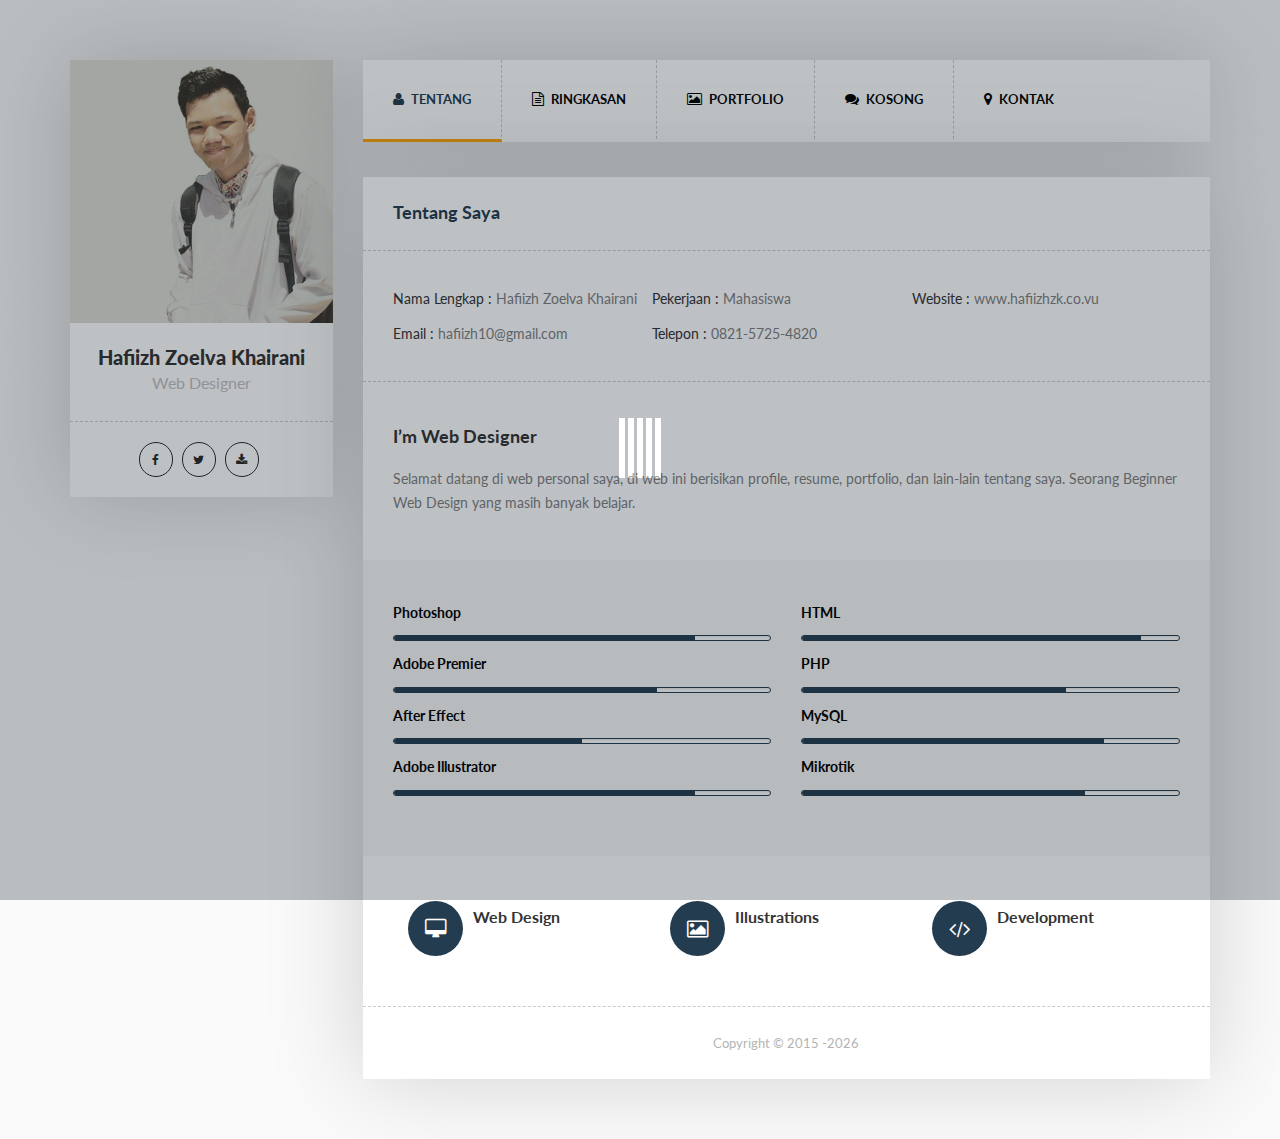
==== commit b0c8dc73: "menghapus image rapot dan mengganti rapot menjadi portofolio" ====
--- a/index.html
+++ b/index.html
@@ -287,7 +287,7 @@
                                 <div class="portfolio_filter pull-right">
                                 	<ul>
                                     	<li class="select-cat" data-filter="*">All</li>
-                                        <li data-filter=".rapot">Rapor</li>
+                                        <li data-filter=".portofolio">Portofolio</li>
                                         <li data-filter=".project">Project</li>
                                         <li data-filter=".certificate">Certificate</li>
                                     </ul>
@@ -296,78 +296,6 @@
                             <div class="col-md-12 col-sm-12 col-xs-12 page">
                             	<!-- Portfolio Items -->
                                 <div class="portfolio_items">
-                                    
-                                    <div class="single_item rapot col-md-4 col-sm-12 col-xs-12">
-                                        <div class="work-inner">
-                                            <div class="work-overlay">
-                                                <h3> Semester 1 </h3>
-                                                <p>Rapot</p>
-                                                <a href="#" class="link"><i class="fa fa-link"></i></a>
-                                                <a href="images/RAPOT/S_7959723173937.jpg" class="image-link lightbox"> <i class="fa fa-search"></i></a>
-                                            </div>
-                                            <img src="images/RAPOT/1.jpg" alt="" />
-                                        </div>
-                                    </div>
-                                    
-                                    <div class="single_item rapot col-md-4 col-sm-12 col-xs-12">
-                                        <div class="work-inner">
-                                            <div class="work-overlay">
-                                                <h3> Semester 2 </h3>
-                                                <p>Rapot</p>
-                                                <a href="#" class="link"><i class="fa fa-link"></i></a>
-                                                <a href="images/RAPOT/S_7959723315336.jpg" class="image-link lightbox"> <i class="fa fa-search"></i></a>
-                                            </div>
-                                            <img src="images/RAPOT/3.jpg" alt="" />
-                                        </div>
-                                    </div>
-                                    
-                                    <div class="single_item rapot col-md-4 col-sm-12 col-xs-12">
-                                        <div class="work-inner">
-                                            <div class="work-overlay">
-                                                <h3> Semester 3 </h3>
-                                                <p>Rapot</p>
-                                                <a href="#" class="link"><i class="fa fa-link"></i></a>
-                                                <a href="images/RAPOT/S_7959723768302.jpg" class="image-link lightbox"> <i class="fa fa-search"></i></a>
-                                            </div>
-                                            <img src="images/RAPOT/4.jpg" alt="" />
-                                        </div>
-                                    </div>
-
-                                    <div class="single_item rapot col-md-4 col-sm-12 col-xs-12">
-                                        <div class="work-inner">
-                                            <div class="work-overlay">
-                                                <h3> Semester 4 </h3>
-                                                <p>Rapot</p>
-                                                <a href="#" class="link"><i class="fa fa-link"></i></a>
-                                                <a href="images/RAPOT/S_7959723643695.jpg" class="image-link lightbox"> <i class="fa fa-search"></i></a>
-                                            </div>
-                                            <img src="images/RAPOT/5.jpg" alt="" />
-                                        </div>
-                                    </div>
-                                    
-                                    <div class="single_item rapot col-md-4 col-sm-12 col-xs-12">
-                                        <div class="work-inner">
-                                            <div class="work-overlay">
-                                                <h3> Semester 5 </h3>
-                                                <p>Rapot</p>
-                                                <a href="#" class="link"><i class="fa fa-link"></i></a>
-                                                <a href="images/RAPOT/S_7959723537986.jpg" class="image-link lightbox"> <i class="fa fa-search"></i></a>
-                                            </div>
-                                            <img src="images/RAPOT/6.jpg" alt="" />
-                                        </div>
-                                    </div>
-
-                                    <div class="single_item rapot col-md-4 col-sm-12 col-xs-12">
-                                        <div class="work-inner">
-                                            <div class="work-overlay">
-                                                <h3> Semester 6 </h3>
-                                                <p>Rapot</p>
-                                                <a href="#" class="link"><i class="fa fa-link"></i></a>
-                                                <a href="images/RAPOT/S_7959723426446.jpg" class="image-link lightbox"> <i class="fa fa-search"></i></a>
-                                            </div>
-                                            <img src="images/RAPOT/7.jpg" alt="" />
-                                        </div>
-                                    </div>
 
                                     <div class="single_item project col-md-4 col-sm-12 col-xs-12">
                                         <div class="work-inner">
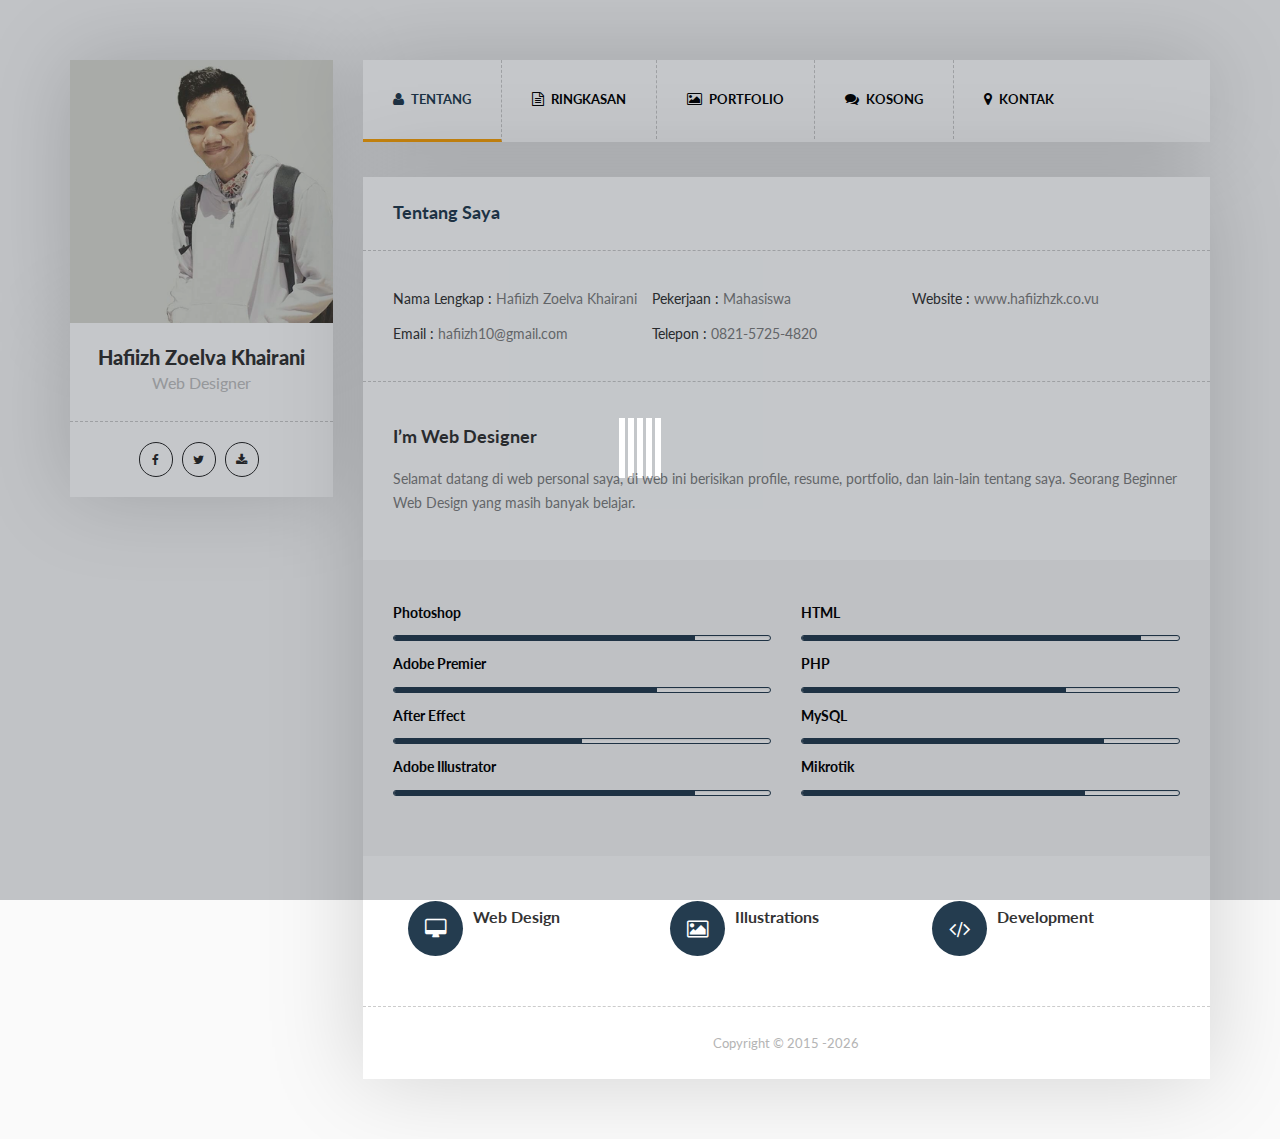
==== commit 1ddfb204: "menghabis folder seminar dan menambah image untuk sertifikat 1" ====
--- a/index.html
+++ b/index.html
@@ -297,6 +297,19 @@
                             	<!-- Portfolio Items -->
                                 <div class="portfolio_items">
 
+                                    <div class="single_item certificate col-md-4 col-sm-12 col-xs-12">
+                                        <div class="work-inner">
+                                            <div class="work-overlay">
+                                                <h3>CERTIFICATE</h3>
+                                                <p>Sertifikat Webinar</p>
+                                                <a href="#" class="link"><i class="fa fa-link"></i></a>
+                                                <a href="images/Seminar1.jpg" class="image-link lightbox"> <i class="fa fa-search"></i></a>
+                                            </div>
+                                            <img src="images/19.jpg" alt="" />
+                                        </div>
+                                    </div>
+
+
                                     <div class="single_item project col-md-4 col-sm-12 col-xs-12">
                                         <div class="work-inner">
                                             <div class="work-overlay">
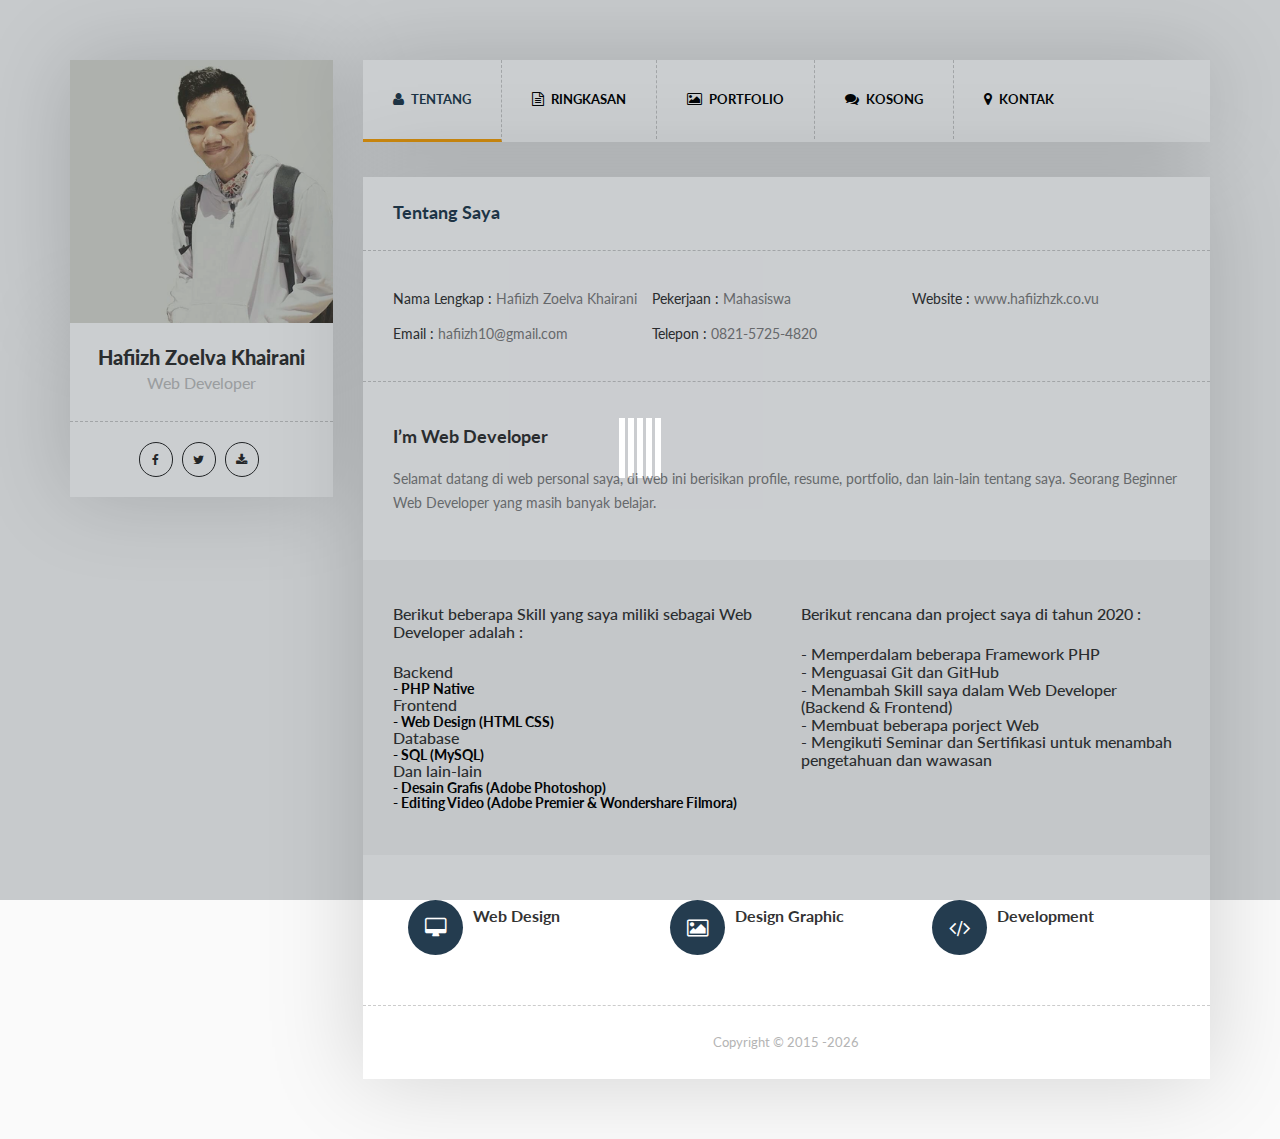
==== commit 95e36bfb: "menambah teks tambahan pada skill" ====
--- a/index.html
+++ b/index.html
@@ -68,7 +68,7 @@
                     <div class="profile-info">
                     	<div class="name-job">
                             <h1>Hafiizh Zoelva Khairani</h1>
-                            <span class="job"> Web Designer </span>
+                            <span class="job"> Web Developer </span>
                         </div><!-- .name-job -->                        
                         <div class="social-icons">
                             <a class="facebook" href="https://www.facebook.com/hafizh.khairani"><i class="fa fa-facebook"></i> </a>
@@ -111,66 +111,60 @@
                             
                             <div class="col-md-12 spotted ptext">
                             <div class="col-md-12 about-text">
-                                <h2 class="section-title">I’m Web Designer</h2>
-                                <p>Selamat datang di web personal saya, di web ini berisikan profile, resume, portfolio, dan lain-lain tentang saya. Seorang Beginner Web Design yang masih banyak belajar.</p>
+                                <h2 class="section-title">I’m Web Developer</h2>
+                                <p>Selamat datang di web personal saya, di web ini berisikan profile, resume, portfolio, dan lain-lain tentang saya. Seorang Beginner Web Developer yang masih banyak belajar.</p>
                             </div><!--.col-md-12 .about-text end-->
                             </div><!-- .col-md-12 .spotted -->
                             <!-- Skills -->
                             <div class="col-md-12 gray-bg ptext">
                                 <div class="col-md-6 my-skills">
                                     <ul class="skill-list">
-                                        <li> 
-                                            <h3>Photoshop</h3>
-                                            <div class="progress">
-                                                <div class="percentage" style="width:80%;"></div>
-                                            </div>
-                                        </li>
-                                        <li> 
-                                            <h3>Adobe Premier</h3>
-                                            <div class="progress">
-                                                <div class="percentage" style="width:70%;"></div>
-                                            </div>
-                                        </li>
-                                        <li> 
-                                            <h3>After Effect</h3>
-                                            <div class="progress">
-                                                <div class="percentage" style="width:50%;"></div>
-                                            </div>
-                                        </li>
-                                        <li> 
-                                            <h3>Adobe Illustrator</h3>
-                                            <div class="progress">
-                                                <div class="percentage" style="width:80%;"></div>
-                                            </div>
-                                        </li>
+                                        <h1>Berikut beberapa Skill yang saya miliki sebagai Web Developer adalah : </h1><br>
+                                        <ul> 
+                                            <h2>Backend</h2>
+                                            <li>
+                                                <h3>- PHP Native</h3>
+                                            </li>
+                                        </ul>
+                                        <ul> 
+                                            <h2>Frontend</h2>
+                                            <li>
+                                                <h3>- Web Design (HTML CSS)</h3>
+                                            </li>
+                                        </ul>
+                                        <ul> 
+                                            <h2>Database</h2>
+                                            <li>
+                                                <h3>- SQL (MySQL)</h3>
+                                            </li>
+                                        </ul>
+                                        <ul> 
+                                            <h2>Dan lain-lain</h2>
+                                            <li>
+                                                <h3>- Desain Grafis (Adobe Photoshop)</h3>
+                                                <h3>- Editing Video (Adobe Premier & Wondershare Filmora)</h3>
+                                            </li>
+                                        </ul>
                                     </ul>
                                 </div> <!--.col-md-6 .my-skills end-->   
                                  <div class="col-md-6 my-skills">
                                     <ul class="skill-list">
-                                        <li> 
-                                            <h3>HTML</h3>
-                                            <div class="progress">
-                                                <div class="percentage" style="width:90%;"></div>
-                                            </div>
-                                        </li>
-                                        <li> 
-                                            <h3>PHP</h3>
-                                            <div class="progress">
-                                                <div class="percentage" style="width:70%;"></div>
-                                            </div>
-                                        </li>
-                                        <li> 
-                                            <h3>MySQL</h3>
-                                            <div class="progress">
-                                                <div class="percentage" style="width:80%;"></div>
-                                            </div>
-                                        </li>
-                                        <li> 
-                                            <h3>Mikrotik</h3>
-                                            <div class="progress">
-                                                <div class="percentage" style="width:75%;"></div>
-                                            </div>
-                                        </li>
+                                        <h1>Berikut rencana dan project saya di tahun 2020 : </h1><br>
+                                        <ul> 
+                                            <h2>- Memperdalam beberapa Framework PHP</h2>
+                                        </ul>
+                                        <ul> 
+                                            <h2>- Menguasai Git dan GitHub</h2>
+                                        </ul>
+                                        <ul> 
+                                            <h2>- Menambah Skill saya dalam Web Developer (Backend & Frontend)</h2>
+                                        </ul>
+                                        <ul> 
+                                            <h2>- Membuat beberapa porject Web</h2>
+                                        </ul>
+                                        <ul> 
+                                            <h2>- Mengikuti Seminar dan Sertifikasi untuk menambah pengetahuan dan wawasan</h2>
+                                        </ul>
                                     </ul>
                                 </div> <!--.col-md-6 .my-skills end--> 
                             </div>                         
@@ -187,7 +181,7 @@
                                 <div class="service col-md-4 col-sm-6">
                                     <i class="fa fa-picture-o"></i>
                                     <span> 
-                                        <b>Illustrations</b>
+                                        <b>Design Graphic</b>
                                         <p></p>   
                                     </span>                                  
                                 </div> <!-- .service .col-md-4 .col-sm-6 end -->
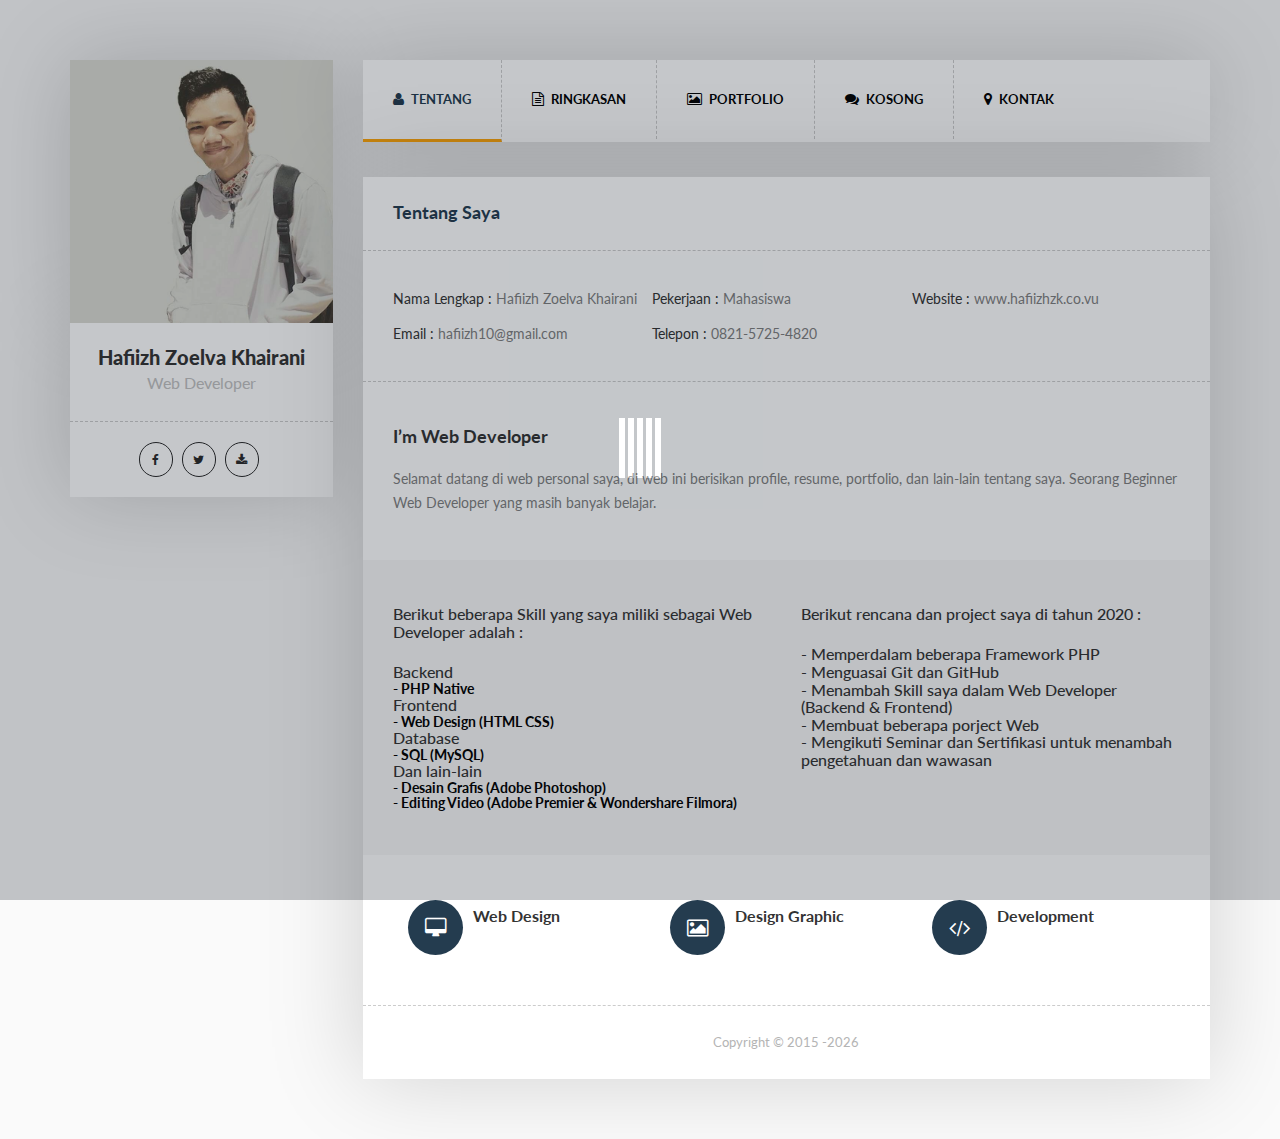
==== commit a0367b41: "update sertifikat webinar" ====
--- a/index.html
+++ b/index.html
@@ -216,16 +216,6 @@
                                 		<i class="fa fa-graduation-cap"></i>
                                 	</div>
                                     <div class="resume-out">
-                                    	<div class="resume-info">
-                                        	<h2 class="info-title">SD NEGERI 2 SUNGAI PARING</h2>
-                                            <span class="info-date">2006 - 2012 </span>
-                                            <p>Teks Kosong</p>
-                                        </div> <!-- .resume-info -->
-                                        <div class="resume-info">
-                                        	<h2 class="info-title">SMP NEGERI 3 MARTAPURA</h2>
-                                            <span class="info-date">2012 - 2015 </span>
-                                            <p>Teks Kosong<est class=""></est></p>
-                                        </div> <!-- .resume-info -->
                                         <div class="resume-info">
                                         	<h2 class="info-title">SMK TELKOM BANJARBARU - TKJ</h2>
                                             <span class="info-date">2015 - 2018 </span>
@@ -248,7 +238,7 @@
                                     	<div class="resume-info">
                                         	<h2 class="info-title">Project Webtools</h2>
                                             <span class="info-date">2014 - 2015 </span>
-                                            <p>Webtools adalah sebuah web E-Commerce yang menyediakan layanan penjualan dan pembelian untuk pengguna-pengguna nya, dalam Project Webtools ini saya termasuk pengembang agar berguna untuk teman-teman saya di Facebook (lapangan pekerjaan saya sebagian besar adalah online). Saya membuat bagaimana agar Web ini dapat memberikan keuntungan dan manfaat untuk yang lain dengan menambahkan sistem channel pembayaran.</p>
+                                            <p>Project Webtools adalah sebuah Web E-Commerce yang menyediakan jasa penjualan dan pembelian untuk pemain game di Facebook atau game online lainnya, dalam Project Webtools ini saya termasuk salah satu pengembang sebagai penyedia layanan Website nya. Saya membuat bagaimana agar Web ini dapat memberikan keuntungan bagi Reseller dengan menambahkan sistem pembayaran untuk setiap jasa atau layanannya.</p>
                                         </div> <!-- .resume-info -->
                                         <div class="resume-info">
                                         	<h2 class="info-title">PKL - PT ANGKASA PURA I SYAMSUDIN NOOR</h2>
@@ -256,9 +246,9 @@
                                             <p>Dalam keseharian, saya banyak berkerja bersama Staff IT Support seperti Pengecekan kecepetan Wi-Fi di Terminal, Troubleshooting, dan Maintaince perangkat hardware maupun jaringan yang bermasalah, Salah satu pencapaian yang pernah saya dapatkan adalah ketika berhasil merancang dan membuat sebuah aplikasi layanan elektronik berbasis Web yang digunakan untuk mendukung kelancaran proses reporting kerja perusahaan atau disebut juga E-Logbook.<est class=""></est></p>
                                         </div> <!-- .resume-info -->
                                         <div class="resume-info">
-                                        	<h2 class="info-title">###</h2>
-                                            <span class="info-date">2005 - 2008 </span>
-                                            <p>Teks Kosong</p>
+                                        	<h2 class="info-title">Project Website IEA Banjarbaru</h2>
+                                            <span class="info-date">2019 - Sekarang </span>
+                                            <p>Website IEA Banjarbaru merupakan website organisasi yang dimiliki oleh Indonesian Escorting Ambulance Wilayah Banjarbaru sebagai media informasi dan pelayanan kepada masyarakat luas. Website ini mempunyai banyak fitur yang digunakan untuk memudahkan anggota IEA dalam menjalankan tugasnya. Dengan adanya website ini semoga nantinya dapat membantu masyarakat yang membutuhkan pelayanan secara gratis. Website IEA Banjarbaru ini akan terus di kembangkan agar bermanfaaat bagi semua orang.</p>
                                         </div> <!-- .resume-info -->
                                     </div> <!-- .resume-out end -->
                                 </div> <!-- .resume-education .col-md-12 end -->
@@ -297,12 +287,23 @@
                                                 <h3>CERTIFICATE</h3>
                                                 <p>Sertifikat Webinar</p>
                                                 <a href="#" class="link"><i class="fa fa-link"></i></a>
+                                                <a href="images/Seminar2.jpg" class="image-link lightbox"> <i class="fa fa-search"></i></a>
+                                            </div>
+                                            <img src="images/20.jpg" alt="" />
+                                        </div>
+                                    </div>
+
+                                    <div class="single_item certificate col-md-4 col-sm-12 col-xs-12">
+                                        <div class="work-inner">
+                                            <div class="work-overlay">
+                                                <h3>CERTIFICATE</h3>
+                                                <p>Sertifikat Webinar</p>
+                                                <a href="#" class="link"><i class="fa fa-link"></i></a>
                                                 <a href="images/Seminar1.jpg" class="image-link lightbox"> <i class="fa fa-search"></i></a>
                                             </div>
                                             <img src="images/19.jpg" alt="" />
                                         </div>
                                     </div>
-
 
                                     <div class="single_item project col-md-4 col-sm-12 col-xs-12">
                                         <div class="work-inner">
@@ -694,4 +695,4 @@
 	
     </body>
 
-</html>
+</html>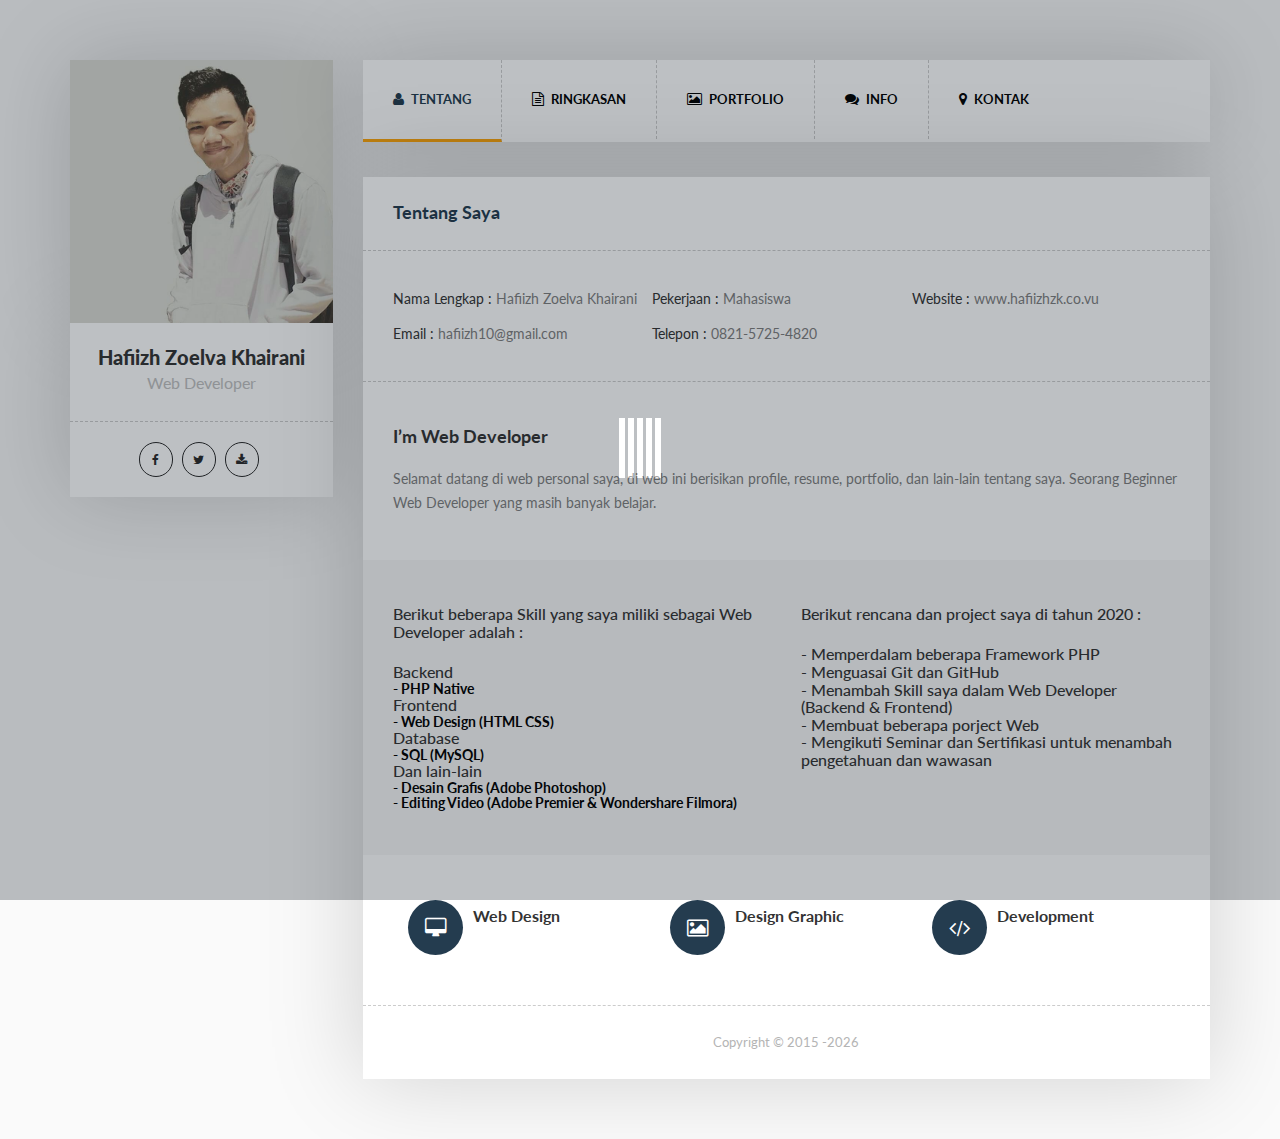
==== commit b8d42f8f: "menambah info video profil" ====
--- a/index.html
+++ b/index.html
@@ -3,21 +3,20 @@
 
 <head>
     <meta charset="UTF-8">
-    <link rel=”icon” type=”image/ico” href=”images/123.ico”>
-    <title>Zoelva</title>
-	<meta name="description" content="Picard Html vCard">
+    <link rel=”icon” type=”image/ico” href=”images/123.ico”> <title>Zoelva</title>
+    <meta name="description" content="Picard Html vCard">
     <meta name="keywords" content="business, personal, portfolio">
     <meta name="viewport" content="width=device-width, initial-scale=1.0">
-   
+
     <!-- Stylesheets -->
-    <link rel="stylesheet" href="css/bootstrap.css"/> <!-- bootstrap grid -->
-    <link rel="stylesheet"  href="css/style.css"/> <!-- template css -->
-    <link rel="stylesheet" href="css/reset.css"/> <!-- reset css -->
-    <link rel="stylesheet" href="css/magnific-popup.css"/> <!-- magnific popup css -->    
-    <link href="perfect-scrollbar/perfect-scrollbar.css" rel="stylesheet" /> <!-- right menu scrollbar css -->   
-    
-    
-    <!-- Color Alternatives -->   
+    <link rel="stylesheet" href="css/bootstrap.css" /> <!-- bootstrap grid -->
+    <link rel="stylesheet" href="css/style.css" /> <!-- template css -->
+    <link rel="stylesheet" href="css/reset.css" /> <!-- reset css -->
+    <link rel="stylesheet" href="css/magnific-popup.css" /> <!-- magnific popup css -->
+    <link href="perfect-scrollbar/perfect-scrollbar.css" rel="stylesheet" /> <!-- right menu scrollbar css -->
+
+
+    <!-- Color Alternatives -->
     <link href="css/colors/switcher.css" rel="stylesheet" type="text/css">
     <link href="css/colors/color-1.css" rel="stylesheet" type="text/css">
     <link href="css/colors/color-2.css" rel="alternate stylesheet" type="text/css" title="color-2">
@@ -27,24 +26,25 @@
     <link href="css/colors/color-6.css" rel="alternate stylesheet" type="text/css" title="color-6">
     <link href="css/colors/color-7.css" rel="alternate stylesheet" type="text/css" title="color-7">
     <link href="css/colors/color-8.css" rel="alternate stylesheet" type="text/css" title="color-8">
-    
-    
+
+
     <!-- Google Web fonts -->
     <link href='https://fonts.googleapis.com/css?family=Lato:400,700,900' rel='stylesheet' type='text/css'>
-    
+
     <!-- Font icons -->
-    <link rel="stylesheet" href="icon-fonts/font-awesome-4.4.0/css/font-awesome.min.css"/> <!-- Fontawesome icons css -->
-    
+    <link rel="stylesheet" href="icon-fonts/font-awesome-4.4.0/css/font-awesome.min.css" />
+    <!-- Fontawesome icons css -->
+
     <!--[if lt IE 9]>
       <script src="https://oss.maxcdn.com/html5shiv/3.7.2/html5shiv.min.js"></script>
       <script src="https://oss.maxcdn.com/respond/1.4.2/respond.min.js"></script>
     <![endif]-->
-        
+
 </head>
 
 <body>
 
-	 <!-- Preloading --> 
+    <!-- Preloading -->
     <div id="preloader">
         <div class="spinner">
             <div class="rect1"></div>
@@ -54,91 +54,103 @@
             <div class="rect5"></div>
         </div>
     </div>
-    
+
     <div class="parallax"> </div>
     <div id="wrapper">
         <div class="container">
             <div class="row">
-            	
+
                 <!-- Profile Informations-->
                 <div class="profile col-md-3 wow fadeInDown">
                     <div class="profile-image">
                         <img src="images/17506.jpg">
                     </div>
                     <div class="profile-info">
-                    	<div class="name-job">
+                        <div class="name-job">
                             <h1>Hafiizh Zoelva Khairani</h1>
                             <span class="job"> Web Developer </span>
-                        </div><!-- .name-job -->                        
+                        </div><!-- .name-job -->
                         <div class="social-icons">
-                            <a class="facebook" href="https://www.facebook.com/hafizh.khairani"><i class="fa fa-facebook"></i> </a>
-                            <a class="twitter" href="https://twitter.com/hafizh_khairani"><i class="fa fa-twitter"></i> </a>
+                            <a class="facebook" href="https://www.facebook.com/hafizh.khairani"><i
+                                    class="fa fa-facebook"></i> </a>
+                            <a class="twitter" href="https://twitter.com/hafizh_khairani"><i class="fa fa-twitter"></i>
+                            </a>
                             <a class="cv" href=""><i class="fa fa-download"></i> </a>
                         </div>
                     </div>
-                </div> <!--.profile .col-md-3-->
-                
+                </div>
+                <!--.profile .col-md-3-->
+
                 <!--Right Section-->
                 <div id="tab-container" class="col-md-9">
-                    	<!--Top Menu -->
-                        <div class="responsive-menu hidden-md hidden-lg">MENU</div> 
-                        <ul class="top-menu">
-                            <li> <a class="selected page-scroll" href="#about"><i class="fa fa-user"></i> <span> TENTANG </span></a></li>
-                            <li> <a class="page-scroll" href="#resume"><i class="fa fa-file-text-o"></i>  <span> RINGKASAN </span></a></li>
-                            <li> <a class="page-scroll" href="#portfolio"><i class="fa fa-picture-o"></i>  <span> PORTFOLIO</span></a></li>
-                            <li> <a class="page-scroll" href="#blog"><i class="fa fa-comments"></i> <span> KOSONG</span></a></li>
-                            <li> <a class="page-scroll" href="#contact"><i class="fa fa-map-marker"></i> <span> KONTAK </span></a></li>
-                        </ul> 
-                   	<!--Right Content -->
+                    <!--Top Menu -->
+                    <div class="responsive-menu hidden-md hidden-lg">MENU</div>
+                    <ul class="top-menu">
+                        <li> <a class="selected page-scroll" href="#about"><i class="fa fa-user"></i> <span> TENTANG
+                                </span></a></li>
+                        <li> <a class="page-scroll" href="#resume"><i class="fa fa-file-text-o"></i> <span> RINGKASAN
+                                </span></a></li>
+                        <li> <a class="page-scroll" href="#portfolio"><i class="fa fa-picture-o"></i> <span>
+                                    PORTFOLIO</span></a></li>
+                        <li> <a class="page-scroll" href="#info"><i class="fa fa-comments"></i> <span> INFO</span></a>
+                        </li>
+                        <li> <a class="page-scroll" href="#contact"><i class="fa fa-map-marker"></i> <span> KONTAK
+                                </span></a></li>
+                    </ul>
+                    <!--Right Content -->
                     <!--About Section-->
                     <div id="about" class="content col-md-12 fadeInUp">
-                    	<div class="row">
-                    		<div class="page-title">
-                           		<h2>Tentang Saya </h2>
-                            </div>                             
-                            <!-- Info -->                           
+                        <div class="row">
+                            <div class="page-title">
+                                <h2>Tentang Saya </h2>
+                            </div>
+                            <!-- Info -->
                             <div class="col-md-12 pinfo">
                                 <div class="col-md-12 about-info">
                                     <ul class="info-list">
-                                    	<li>Nama Lengkap : <span>Hafiizh Zoelva Khairani</span> </li>
+                                        <li>Nama Lengkap : <span>Hafiizh Zoelva Khairani</span> </li>
                                         <li>Pekerjaan : <span>Mahasiswa</span> </li>
                                         <li>Website : <span>www.hafiizhzk.co.vu</span> </li>
                                         <li>Email : <span>hafiizh10@gmail.com</span> </li>
                                         <li>Telepon : <span>0821-5725-4820</span> </li>
                                     </ul>
                                 </div> <!-- .col-md-4 .about-info -->
-                             </div><!-- .col-md-12 .spotted -->
-                            
+                            </div><!-- .col-md-12 .spotted -->
+
                             <div class="col-md-12 spotted ptext">
-                            <div class="col-md-12 about-text">
-                                <h2 class="section-title">I’m Web Developer</h2>
-                                <p>Selamat datang di web personal saya, di web ini berisikan profile, resume, portfolio, dan lain-lain tentang saya. Seorang Beginner Web Developer yang masih banyak belajar.</p>
-                            </div><!--.col-md-12 .about-text end-->
+                                <div class="col-md-12 about-text">
+                                    <h2 class="section-title">I’m Web Developer</h2>
+                                    <p>Selamat datang di web personal saya, di web ini berisikan profile, resume,
+                                        portfolio, dan lain-lain tentang saya. Seorang Beginner Web Developer yang masih
+                                        banyak belajar.</p>
+                                </div>
+                                <!--.col-md-12 .about-text end-->
                             </div><!-- .col-md-12 .spotted -->
                             <!-- Skills -->
                             <div class="col-md-12 gray-bg ptext">
                                 <div class="col-md-6 my-skills">
                                     <ul class="skill-list">
-                                        <h1>Berikut beberapa Skill yang saya miliki sebagai Web Developer adalah : </h1><br>
-                                        <ul> 
+                                        <h1>Berikut beberapa Skill yang saya miliki sebagai Web Developer adalah : </h1>
+                                        <br>
+                                        <ul>
                                             <h2>Backend</h2>
                                             <li>
                                                 <h3>- PHP Native</h3>
                                             </li>
                                         </ul>
-                                        <ul> 
+                                        <ul>
                                             <h2>Frontend</h2>
                                             <li>
                                                 <h3>- Web Design (HTML CSS)</h3>
                                             </li>
                                         </ul>
-                                        <ul> 
+                                        <ul>
                                             <h2>Database</h2>
                                             <li>
                                                 <h3>- SQL (MySQL)</h3>
                                             </li>
                                         </ul>
-                                        <ul> 
+                                        <ul>
                                             <h2>Dan lain-lain</h2>
                                             <li>
                                                 <h3>- Desain Grafis (Adobe Photoshop)</h3>
@@ -146,78 +158,86 @@
                                             </li>
                                         </ul>
                                     </ul>
-                                </div> <!--.col-md-6 .my-skills end-->   
-                                 <div class="col-md-6 my-skills">
+                                </div>
+                                <!--.col-md-6 .my-skills end-->
+                                <div class="col-md-6 my-skills">
                                     <ul class="skill-list">
                                         <h1>Berikut rencana dan project saya di tahun 2020 : </h1><br>
-                                        <ul> 
+                                        <ul>
                                             <h2>- Memperdalam beberapa Framework PHP</h2>
                                         </ul>
-                                        <ul> 
+                                        <ul>
                                             <h2>- Menguasai Git dan GitHub</h2>
                                         </ul>
-                                        <ul> 
+                                        <ul>
                                             <h2>- Menambah Skill saya dalam Web Developer (Backend & Frontend)</h2>
                                         </ul>
-                                        <ul> 
+                                        <ul>
                                             <h2>- Membuat beberapa porject Web</h2>
                                         </ul>
-                                        <ul> 
-                                            <h2>- Mengikuti Seminar dan Sertifikasi untuk menambah pengetahuan dan wawasan</h2>
+                                        <ul>
+                                            <h2>- Mengikuti Seminar dan Sertifikasi untuk menambah pengetahuan dan
+                                                wawasan</h2>
                                         </ul>
                                     </ul>
-                                </div> <!--.col-md-6 .my-skills end--> 
-                            </div>                         
+                                </div>
+                                <!--.col-md-6 .my-skills end-->
+                            </div>
                             <!-- Services -->
                             <div class="col-md-12 pwedo">
-                            <div class="col-md-12 col-sm-12 col-xs-12 services">
-                                <div class="service col-md-4 col-sm-6">
-                                    <i class="fa fa-desktop"></i>
-                                    <span> 
-                                        <b>Web Design</b>
-                                        <p></p>   
-                                    </span>                                  
-                                </div> <!-- .service .col-md-4 .col-sm-6 end -->
-                                <div class="service col-md-4 col-sm-6">
-                                    <i class="fa fa-picture-o"></i>
-                                    <span> 
-                                        <b>Design Graphic</b>
-                                        <p></p>   
-                                    </span>                                  
-                                </div> <!-- .service .col-md-4 .col-sm-6 end -->
-                                <div class="service col-md-4 col-sm-6">
-                                    <i class="fa fa-code"></i>
-                                    <span> 
-                                        <b>Development</b>
-                                        <p></p>   
-                                    </span>                                  
-                                </div> <!-- .service .col-md-4 .col-sm-6 end -->
-                            </div> <!-- .col-md-12 .services -->  
-                            </div> <!-- .col-md-12 .spotted-->  
-                                <!--footer-->
-                                <footer class="footer"><p>Copyright &copy; 2015 <script type="text/javascript">
-                                new Date().getFullYear()>2016&&document.write("-"+new Date().getFullYear());
-                                </script></p></footer>
-                                                                                              
-                            
-                        </div><!--.row end-->
+                                <div class="col-md-12 col-sm-12 col-xs-12 services">
+                                    <div class="service col-md-4 col-sm-6">
+                                        <i class="fa fa-desktop"></i>
+                                        <span>
+                                            <b>Web Design</b>
+                                            <p></p>
+                                        </span>
+                                    </div> <!-- .service .col-md-4 .col-sm-6 end -->
+                                    <div class="service col-md-4 col-sm-6">
+                                        <i class="fa fa-picture-o"></i>
+                                        <span>
+                                            <b>Design Graphic</b>
+                                            <p></p>
+                                        </span>
+                                    </div> <!-- .service .col-md-4 .col-sm-6 end -->
+                                    <div class="service col-md-4 col-sm-6">
+                                        <i class="fa fa-code"></i>
+                                        <span>
+                                            <b>Development</b>
+                                            <p></p>
+                                        </span>
+                                    </div> <!-- .service .col-md-4 .col-sm-6 end -->
+                                </div> <!-- .col-md-12 .services -->
+                            </div> <!-- .col-md-12 .spotted-->
+                            <!--footer-->
+                            <footer class="footer">
+                                <p>Copyright &copy; 2015 <script type="text/javascript">
+                                        new Date().getFullYear() > 2016 && document.write("-" + new Date()
+                                            .getFullYear());
+                                    </script>
+                                </p>
+                            </footer>
+
+
+                        </div>
+                        <!--.row end-->
                     </div> <!-- #about .content .col-md-12 end -->
-                    
+
                     <!--Resume Section -->
                     <div id="resume" class="content col-md-12">
-                    	<div class="row">
-                    		<div class="page-title">
-                           		<h2>Ringkasan Saya </h2>
+                        <div class="row">
+                            <div class="page-title">
+                                <h2>Ringkasan Saya </h2>
                             </div>
                             <div class="col-md-12 page">
-                            	<!--Resume Education Timeline-->
-                            	<div class="resume-education col-md-12">
-                                	<div class="rounded-icon">
-                                		<i class="fa fa-graduation-cap"></i>
-                                	</div>
+                                <!--Resume Education Timeline-->
+                                <div class="resume-education col-md-12">
+                                    <div class="rounded-icon">
+                                        <i class="fa fa-graduation-cap"></i>
+                                    </div>
                                     <div class="resume-out">
                                         <div class="resume-info">
-                                        	<h2 class="info-title">SMK TELKOM BANJARBARU - TKJ</h2>
+                                            <h2 class="info-title">SMK TELKOM BANJARBARU - TKJ</h2>
                                             <span class="info-date">2015 - 2018 </span>
                                             <p>Teks Kosong</p>
                                         </div> <!-- .resume-info -->
@@ -228,49 +248,73 @@
                                         </div> <!-- .resume-info -->
                                     </div> <!-- .resume-out end -->
                                 </div> <!-- .resume-education .col-md-12 end -->
-                                
+
                                 <!--Resume Work Timeline-->
-                            	<div class="resume-education col-md-12">
-                                	<div class="rounded-icon">
-                                		<i class="fa fa-suitcase"></i>
-                                	</div>
+                                <div class="resume-education col-md-12">
+                                    <div class="rounded-icon">
+                                        <i class="fa fa-suitcase"></i>
+                                    </div>
                                     <div class="resume-out">
-                                    	<div class="resume-info">
-                                        	<h2 class="info-title">Project Webtools</h2>
+                                        <div class="resume-info">
+                                            <h2 class="info-title">Project Webtools</h2>
                                             <span class="info-date">2014 - 2015 </span>
-                                            <p>Project Webtools adalah sebuah Web E-Commerce yang menyediakan jasa penjualan dan pembelian untuk pemain game di Facebook atau game online lainnya, dalam Project Webtools ini saya termasuk salah satu pengembang sebagai penyedia layanan Website nya. Saya membuat bagaimana agar Web ini dapat memberikan keuntungan bagi Reseller dengan menambahkan sistem pembayaran untuk setiap jasa atau layanannya.</p>
+                                            <p>Project Webtools adalah sebuah Web E-Commerce yang menyediakan jasa
+                                                penjualan dan pembelian untuk pemain game di Facebook atau game online
+                                                lainnya, dalam Project Webtools ini saya termasuk salah satu pengembang
+                                                sebagai penyedia layanan Website nya. Saya membuat bagaimana agar Web
+                                                ini dapat memberikan keuntungan bagi Reseller dengan menambahkan sistem
+                                                pembayaran untuk setiap jasa atau layanannya.</p>
                                         </div> <!-- .resume-info -->
                                         <div class="resume-info">
-                                        	<h2 class="info-title">PKL - PT ANGKASA PURA I SYAMSUDIN NOOR</h2>
+                                            <h2 class="info-title">PKL - PT ANGKASA PURA I SYAMSUDIN NOOR</h2>
                                             <span class="info-date">2017</span>
-                                            <p>Dalam keseharian, saya banyak berkerja bersama Staff IT Support seperti Pengecekan kecepetan Wi-Fi di Terminal, Troubleshooting, dan Maintaince perangkat hardware maupun jaringan yang bermasalah, Salah satu pencapaian yang pernah saya dapatkan adalah ketika berhasil merancang dan membuat sebuah aplikasi layanan elektronik berbasis Web yang digunakan untuk mendukung kelancaran proses reporting kerja perusahaan atau disebut juga E-Logbook.<est class=""></est></p>
+                                            <p>Dalam keseharian, saya banyak berkerja bersama Staff IT Support seperti
+                                                Pengecekan kecepetan Wi-Fi di Terminal, Troubleshooting, dan Maintaince
+                                                perangkat hardware maupun jaringan yang bermasalah, Salah satu
+                                                pencapaian yang pernah saya dapatkan adalah ketika berhasil merancang
+                                                dan membuat sebuah aplikasi layanan elektronik berbasis Web yang
+                                                digunakan untuk mendukung kelancaran proses reporting kerja perusahaan
+                                                atau disebut juga E-Logbook.<est class=""></est>
+                                            </p>
                                         </div> <!-- .resume-info -->
                                         <div class="resume-info">
-                                        	<h2 class="info-title">Project Website IEA Banjarbaru</h2>
+                                            <h2 class="info-title">Project Website IEA Banjarbaru</h2>
                                             <span class="info-date">2019 - Sekarang </span>
-                                            <p>Website IEA Banjarbaru merupakan website organisasi yang dimiliki oleh Indonesian Escorting Ambulance Wilayah Banjarbaru sebagai media informasi dan pelayanan kepada masyarakat luas. Website ini mempunyai banyak fitur yang digunakan untuk memudahkan anggota IEA dalam menjalankan tugasnya. Dengan adanya website ini semoga nantinya dapat membantu masyarakat yang membutuhkan pelayanan secara gratis. Website IEA Banjarbaru ini akan terus di kembangkan agar bermanfaaat bagi semua orang.</p>
+                                            <p>Website IEA Banjarbaru merupakan website organisasi yang dimiliki oleh
+                                                Indonesian Escorting Ambulance Wilayah Banjarbaru sebagai media
+                                                informasi dan pelayanan kepada masyarakat luas. Website ini mempunyai
+                                                banyak fitur yang digunakan untuk memudahkan anggota IEA dalam
+                                                menjalankan tugasnya. Dengan adanya website ini semoga nantinya dapat
+                                                membantu masyarakat yang membutuhkan pelayanan secara gratis. Website
+                                                IEA Banjarbaru ini akan terus di kembangkan agar bermanfaaat bagi semua
+                                                orang.</p>
                                         </div> <!-- .resume-info -->
                                     </div> <!-- .resume-out end -->
                                 </div> <!-- .resume-education .col-md-12 end -->
-                              
+
                                 <!--footer-->
-                                <footer class="footer"><p>Copyright &copy; 2015 <script type="text/javascript">
-                                new Date().getFullYear()>2016&&document.write("-"+new Date().getFullYear());
-                                </script></p></footer>
-                                                                                              
+                                <footer class="footer">
+                                    <p>Copyright &copy; 2015 <script type="text/javascript">
+                                            new Date().getFullYear() > 2016 && document.write("-" + new Date()
+                                                .getFullYear());
+                                        </script>
+                                    </p>
+                                </footer>
+
                             </div><!-- .col-md-12 .page -->
-                        </div><!--.row end-->
+                        </div>
+                        <!--.row end-->
                     </div> <!-- #resume .content .col-md-12 end -->
-                    
+
                     <!--Portfolio Section -->
                     <div id="portfolio" class="content col-md-12">
-                    	<div class="row">
-                    		<div class="page-title">
-                            	<h2>Portfolio Saya</h2>
+                        <div class="row">
+                            <div class="page-title">
+                                <h2>Portfolio Saya</h2>
                                 <!-- Portfolio Filter -->
                                 <div class="portfolio_filter pull-right">
-                                	<ul>
-                                    	<li class="select-cat" data-filter="*">All</li>
+                                    <ul>
+                                        <li class="select-cat" data-filter="*">All</li>
                                         <li data-filter=".portofolio">Portofolio</li>
                                         <li data-filter=".project">Project</li>
                                         <li data-filter=".certificate">Certificate</li>
@@ -278,7 +322,7 @@
                                 </div> <!-- .portfolio-filter .pull-right end -->
                             </div>
                             <div class="col-md-12 col-sm-12 col-xs-12 page">
-                            	<!-- Portfolio Items -->
+                                <!-- Portfolio Items -->
                                 <div class="portfolio_items">
 
                                     <div class="single_item certificate col-md-4 col-sm-12 col-xs-12">
@@ -287,7 +331,8 @@
                                                 <h3>CERTIFICATE</h3>
                                                 <p>Sertifikat Webinar</p>
                                                 <a href="#" class="link"><i class="fa fa-link"></i></a>
-                                                <a href="images/Seminar2.jpg" class="image-link lightbox"> <i class="fa fa-search"></i></a>
+                                                <a href="images/Seminar2.jpg" class="image-link lightbox"> <i
+                                                        class="fa fa-search"></i></a>
                                             </div>
                                             <img src="images/20.jpg" alt="" />
                                         </div>
@@ -299,7 +344,8 @@
                                                 <h3>CERTIFICATE</h3>
                                                 <p>Sertifikat Webinar</p>
                                                 <a href="#" class="link"><i class="fa fa-link"></i></a>
-                                                <a href="images/Seminar1.jpg" class="image-link lightbox"> <i class="fa fa-search"></i></a>
+                                                <a href="images/Seminar1.jpg" class="image-link lightbox"> <i
+                                                        class="fa fa-search"></i></a>
                                             </div>
                                             <img src="images/19.jpg" alt="" />
                                         </div>
@@ -311,7 +357,8 @@
                                                 <h3>LAPORAN PKL</h3>
                                                 <p>Project</p>
                                                 <a href="#" class="link"><i class="fa fa-link"></i></a>
-                                                <a href="images/PROJECT/IMG_0001.jpg" class="image-link lightbox"> <i class="fa fa-search"></i></a>
+                                                <a href="images/PROJECT/IMG_0001.jpg" class="image-link lightbox"> <i
+                                                        class="fa fa-search"></i></a>
                                             </div>
                                             <img src="images/PROJECT/1.jpg" alt="" />
                                         </div>
@@ -323,7 +370,8 @@
                                                 <h3>LAPORAN PKL 1</h3>
                                                 <p>Project</p>
                                                 <a href="#" class="link"><i class="fa fa-link"></i></a>
-                                                <a href="images/PROJECT/IMG_0002.jpg" class="image-link lightbox"> <i class="fa fa-search"></i></a>
+                                                <a href="images/PROJECT/IMG_0002.jpg" class="image-link lightbox"> <i
+                                                        class="fa fa-search"></i></a>
                                             </div>
                                             <img src="images/PROJECT/2.jpg" alt="" />
                                         </div>
@@ -335,19 +383,21 @@
                                                 <h3>PROJECT PKL</h3>
                                                 <p>Project</p>
                                                 <a href="#" class="link"><i class="fa fa-link"></i></a>
-                                                <a href="images/PROJECT/Screenshot_1.png" class="image-link lightbox"> <i class="fa fa-search"></i></a>
+                                                <a href="images/PROJECT/Screenshot_1.png" class="image-link lightbox">
+                                                    <i class="fa fa-search"></i></a>
                                             </div>
                                             <img src="images/PROJECT/3.jpg" alt="" />
                                         </div>
                                     </div>
-                                    
+
                                     <div class="single_item project col-md-4 col-sm-12 col-xs-12">
                                         <div class="work-inner">
                                             <div class="work-overlay">
                                                 <h3>PROJECT PKL 1</h3>
                                                 <p>Project</p>
                                                 <a href="#" class="link"><i class="fa fa-link"></i></a>
-                                                <a href="images/PROJECT/Screenshot_2.png" class="image-link lightbox"> <i class="fa fa-search"></i></a>
+                                                <a href="images/PROJECT/Screenshot_2.png" class="image-link lightbox">
+                                                    <i class="fa fa-search"></i></a>
                                             </div>
                                             <img src="images/PROJECT/4.jpg" alt="" />
                                         </div>
@@ -359,7 +409,8 @@
                                                 <h3>PROJECT WEBTOOLS</h3>
                                                 <p>Project</p>
                                                 <a href="#" class="link"><i class="fa fa-link"></i></a>
-                                                <a href="images/PROJECT/webtools.jpg" class="image-link lightbox"> <i class="fa fa-search"></i></a>
+                                                <a href="images/PROJECT/webtools.jpg" class="image-link lightbox"> <i
+                                                        class="fa fa-search"></i></a>
                                             </div>
                                             <img src="images/PROJECT/5.jpg" alt="" />
                                         </div>
@@ -371,7 +422,8 @@
                                                 <h3>PROJECT WEBTOOLS 1</h3>
                                                 <p>Project</p>
                                                 <a href="#" class="link"><i class="fa fa-link"></i></a>
-                                                <a href="images/PROJECT/webtools1.jpg" class="image-link lightbox"> <i class="fa fa-search"></i></a>
+                                                <a href="images/PROJECT/webtools1.jpg" class="image-link lightbox"> <i
+                                                        class="fa fa-search"></i></a>
                                             </div>
                                             <img src="images/PROJECT/6.jpg" alt="" />
                                         </div>
@@ -383,7 +435,8 @@
                                                 <h3>PROJECT WEB</h3>
                                                 <p>Project</p>
                                                 <a href="#" class="link"><i class="fa fa-link"></i></a>
-                                                <a href="images/PROJECT/Screenshot_19.png" class="image-link lightbox"> <i class="fa fa-search"></i></a>
+                                                <a href="images/PROJECT/Screenshot_19.png" class="image-link lightbox">
+                                                    <i class="fa fa-search"></i></a>
                                             </div>
                                             <img src="images/PROJECT/7.jpg" alt="" />
                                         </div>
@@ -395,7 +448,8 @@
                                                 <h3>PROJECT WEB IEA KORWIL BJB</h3>
                                                 <p>Project</p>
                                                 <a href="#" class="link"><i class="fa fa-link"></i></a>
-                                                <a href="images/PROJECT/Screenshot_3.png" class="image-link lightbox"> <i class="fa fa-search"></i></a>
+                                                <a href="images/PROJECT/Screenshot_3.png" class="image-link lightbox">
+                                                    <i class="fa fa-search"></i></a>
                                             </div>
                                             <img src="images/PROJECT/8.jpg" alt="" />
                                         </div>
@@ -407,7 +461,8 @@
                                                 <h3>PROJECT WEB IEA KORWIL BJB</h3>
                                                 <p>Project</p>
                                                 <a href="#" class="link"><i class="fa fa-link"></i></a>
-                                                <a href="images/PROJECT/Screenshot_4.png" class="image-link lightbox"> <i class="fa fa-search"></i></a>
+                                                <a href="images/PROJECT/Screenshot_4.png" class="image-link lightbox">
+                                                    <i class="fa fa-search"></i></a>
                                             </div>
                                             <img src="images/PROJECT/9.jpg" alt="" />
                                         </div>
@@ -419,31 +474,35 @@
                                                 <h3>CERTIFICATE</h3>
                                                 <p>SKL</p>
                                                 <a href="#" class="link"><i class="fa fa-link"></i></a>
-                                                <a href="images/IMG2.jpg" class="image-link lightbox"> <i class="fa fa-search"></i></a>
+                                                <a href="images/IMG2.jpg" class="image-link lightbox"> <i
+                                                        class="fa fa-search"></i></a>
                                             </div>
                                             <img src="images/1.jpg" alt="" />
                                         </div>
                                     </div>
-                                    
-                                    <div class="single_item certificate col-md-4 col-sm-12 col-xs-12">
-                                        <div class="work-inner">
-                                            <div class="work-overlay">
-                                                <h3>CERTIFICATE</h3>
-                                                <p>Sertifikat Pendidikan Dan Pelatihan Aplikasi Komputer Tingkat Dasar Dan Menengah</p>
-                                                <a href="#" class="link"><i class="fa fa-link"></i></a>
-                                                <a href="images/IMG_0001.jpg" class="image-link lightbox"> <i class="fa fa-search"></i></a>
+
+                                    <div class="single_item certificate col-md-4 col-sm-12 col-xs-12">
+                                        <div class="work-inner">
+                                            <div class="work-overlay">
+                                                <h3>CERTIFICATE</h3>
+                                                <p>Sertifikat Pendidikan Dan Pelatihan Aplikasi Komputer Tingkat Dasar
+                                                    Dan Menengah</p>
+                                                <a href="#" class="link"><i class="fa fa-link"></i></a>
+                                                <a href="images/IMG_0001.jpg" class="image-link lightbox"> <i
+                                                        class="fa fa-search"></i></a>
                                             </div>
                                             <img src="images/2.jpg" alt="" />
                                         </div>
                                     </div>
-                                    
+
                                     <div class="single_item certificate col-md-4 col-sm-12 col-xs-12">
                                         <div class="work-inner">
                                             <div class="work-overlay">
                                                 <h3>CERTIFICATE</h3>
                                                 <p>Kompetensi Keahlian</p>
                                                 <a href="#" class="link"><i class="fa fa-link"></i></a>
-                                                <a href="images/IMG_0002.jpg" class="image-link lightbox"> <i class="fa fa-search"></i></a>
+                                                <a href="images/IMG_0002.jpg" class="image-link lightbox"> <i
+                                                        class="fa fa-search"></i></a>
                                             </div>
                                             <img src="images/3.jpg" alt="" />
                                         </div>
@@ -455,19 +514,21 @@
                                                 <h3>CERTIFICATE</h3>
                                                 <p>Kepramukaan PERSAMI</p>
                                                 <a href="#" class="link"><i class="fa fa-link"></i></a>
-                                                <a href="images/IMG_0003.jpg" class="image-link lightbox"> <i class="fa fa-search"></i></a>
+                                                <a href="images/IMG_0003.jpg" class="image-link lightbox"> <i
+                                                        class="fa fa-search"></i></a>
                                             </div>
                                             <img src="images/4.jpg" alt="" />
                                         </div>
                                     </div>
- 
+
                                     <div class="single_item certificate col-md-4 col-sm-12 col-xs-12">
                                         <div class="work-inner">
                                             <div class="work-overlay">
                                                 <h3>CERTIFICATE</h3>
                                                 <p>Sertifikat PKL</p>
                                                 <a href="#" class="link"><i class="fa fa-link"></i></a>
-                                                <a href="images/IMG_0004.jpg" class="image-link lightbox"> <i class="fa fa-search"></i></a>
+                                                <a href="images/IMG_0004.jpg" class="image-link lightbox"> <i
+                                                        class="fa fa-search"></i></a>
                                             </div>
                                             <img src="images/5.jpg" alt="" />
                                         </div>
@@ -479,7 +540,8 @@
                                                 <h3>CERTIFICATE</h3>
                                                 <p>Sertifikat Training PT. Huawei</p>
                                                 <a href="#" class="link"><i class="fa fa-link"></i></a>
-                                                <a href="images/IMG_0005.jpg" class="image-link lightbox"> <i class="fa fa-search"></i></a>
+                                                <a href="images/IMG_0005.jpg" class="image-link lightbox"> <i
+                                                        class="fa fa-search"></i></a>
                                             </div>
                                             <img src="images/6.jpg" alt="" />
                                         </div>
@@ -491,7 +553,8 @@
                                                 <h3>RAPOT</h3>
                                                 <p>Surat Keterangan Kelakuan Baik</p>
                                                 <a href="#" class="link"><i class="fa fa-link"></i></a>
-                                                <a href="images/IMG_0006.jpg" class="image-link lightbox"> <i class="fa fa-search"></i></a>
+                                                <a href="images/IMG_0006.jpg" class="image-link lightbox"> <i
+                                                        class="fa fa-search"></i></a>
                                             </div>
                                             <img src="images/7.jpg" alt="" />
                                         </div>
@@ -503,7 +566,8 @@
                                                 <h3>RAPOT</h3>
                                                 <p>KHS</p>
                                                 <a href="#" class="link"><i class="fa fa-link"></i></a>
-                                                <a href="images/KHS.jpg" class="image-link lightbox"> <i class="fa fa-search"></i></a>
+                                                <a href="images/KHS.jpg" class="image-link lightbox"> <i
+                                                        class="fa fa-search"></i></a>
                                             </div>
                                             <img src="images/15.jpg" alt="" />
                                         </div>
@@ -515,7 +579,8 @@
                                                 <h3>CERTIFICATE</h3>
                                                 <p>Transkrip Nilai</p>
                                                 <a href="#" class="link"><i class="fa fa-link"></i></a>
-                                                <a href="images/IMG_0007.jpg" class="image-link lightbox"> <i class="fa fa-search"></i></a>
+                                                <a href="images/IMG_0007.jpg" class="image-link lightbox"> <i
+                                                        class="fa fa-search"></i></a>
                                             </div>
                                             <img src="images/8.jpg" alt="" />
                                         </div>
@@ -527,7 +592,8 @@
                                                 <h3>CERTIFICATE</h3>
                                                 <p>SKHU</p>
                                                 <a href="#" class="link"><i class="fa fa-link"></i></a>
-                                                <a href="images/IMG_0008.jpg" class="image-link lightbox"> <i class="fa fa-search"></i></a>
+                                                <a href="images/IMG_0008.jpg" class="image-link lightbox"> <i
+                                                        class="fa fa-search"></i></a>
                                             </div>
                                             <img src="images/9.jpg" alt="" />
                                         </div>
@@ -539,7 +605,8 @@
                                                 <h3>CERTIFICATE</h3>
                                                 <p>SERTIFIKAT KOMPETENSI</p>
                                                 <a href="#" class="link"><i class="fa fa-link"></i></a>
-                                                <a href="images/IMG_0009.jpg" class="image-link lightbox"> <i class="fa fa-search"></i></a>
+                                                <a href="images/IMG_0009.jpg" class="image-link lightbox"> <i
+                                                        class="fa fa-search"></i></a>
                                             </div>
                                             <img src="images/10.jpg" alt="" />
                                         </div>
@@ -551,7 +618,8 @@
                                                 <h3>CERTIFICATE</h3>
                                                 <p>Nilai Praktik Kejuruan</p>
                                                 <a href="#" class="link"><i class="fa fa-link"></i></a>
-                                                <a href="images/IMG_0010.jpg" class="image-link lightbox"> <i class="fa fa-search"></i></a>
+                                                <a href="images/IMG_0010.jpg" class="image-link lightbox"> <i
+                                                        class="fa fa-search"></i></a>
                                             </div>
                                             <img src="images/11.jpg" alt="" />
                                         </div>
@@ -563,7 +631,8 @@
                                                 <h3>CERTIFICATE</h3>
                                                 <p>IJAZAH</p>
                                                 <a href="#" class="link"><i class="fa fa-link"></i></a>
-                                                <a href="images/IJAZAH.jpg" class="image-link lightbox"> <i class="fa fa-search"></i></a>
+                                                <a href="images/IJAZAH.jpg" class="image-link lightbox"> <i
+                                                        class="fa fa-search"></i></a>
                                             </div>
                                             <img src="images/12.jpg" alt="" />
                                         </div>
@@ -575,7 +644,8 @@
                                                 <h3>CERTIFICATE</h3>
                                                 <p>DAFTAR NILAI</p>
                                                 <a href="#" class="link"><i class="fa fa-link"></i></a>
-                                                <a href="images/NILAI.jpg" class="image-link lightbox"> <i class="fa fa-search"></i></a>
+                                                <a href="images/NILAI.jpg" class="image-link lightbox"> <i
+                                                        class="fa fa-search"></i></a>
                                             </div>
                                             <img src="images/13.jpg" alt="" />
                                         </div>
@@ -587,7 +657,8 @@
                                                 <h3>CERTIFICATE</h3>
                                                 <p>JUNIOR PROGRAMMING</p>
                                                 <a href="#" class="link"><i class="fa fa-link"></i></a>
-                                                <a href="images/IMG_0011.jpg" class="image-link lightbox"> <i class="fa fa-search"></i></a>
+                                                <a href="images/IMG_0011.jpg" class="image-link lightbox"> <i
+                                                        class="fa fa-search"></i></a>
                                             </div>
                                             <img src="images/16.jpg" alt="" />
                                         </div>
@@ -599,7 +670,8 @@
                                                 <h3>CERTIFICATE</h3>
                                                 <p>SERTIFIKAT LSP</p>
                                                 <a href="#" class="link"><i class="fa fa-link"></i></a>
-                                                <a href="images/Sertifikat1.jpg" class="image-link lightbox"> <i class="fa fa-search"></i></a>
+                                                <a href="images/Sertifikat1.jpg" class="image-link lightbox"> <i
+                                                        class="fa fa-search"></i></a>
                                             </div>
                                             <img src="images/17.jpg" alt="" />
                                         </div>
@@ -611,88 +683,108 @@
                                                 <h3>CERTIFICATE</h3>
                                                 <p>SERTIFIKAT LSP</p>
                                                 <a href="#" class="link"><i class="fa fa-link"></i></a>
-                                                <a href="images/Sertifikat2.jpg" class="image-link lightbox"> <i class="fa fa-search"></i></a>
+                                                <a href="images/Sertifikat2.jpg" class="image-link lightbox"> <i
+                                                        class="fa fa-search"></i></a>
                                             </div>
                                             <img src="images/18.jpg" alt="" />
                                         </div>
                                     </div>
 
                                 </div> <!-- .portfolio_items end -->
-                            
-                            
-                            
+
+
+
                                 <!--footer-->
-                                <footer class="footer"><p>Copyright &copy; 2015 <script type="text/javascript">
-                                new Date().getFullYear()>2016&&document.write("-"+new Date().getFullYear());
-                                </script></p></footer>
-                                                                                              
+                                <footer class="footer">
+                                    <p>Copyright &copy; 2015 <script type="text/javascript">
+                                            new Date().getFullYear() > 2016 && document.write("-" + new Date()
+                                                .getFullYear());
+                                        </script>
+                                    </p>
+                                </footer>
+
                             </div><!-- .col-md-12 .page -->
-                        </div><!--.row end-->
+                        </div>
+                        <!--.row end-->
                     </div> <!-- #portfolio .content .col-md-12 end -->
-                    
-                    <!--Blog Content-->
-                    <div id="blog" class="content col-md-12">
-                    	<div class="row">
-                    		<div class="page-title">
-                           		<h2>HALAMAN KOSONG</h2>
+
+                    <!--Info Content-->
+                    <div id="info" class="content col-md-12">
+                        <div class="row">
+                            <div class="page-title">
+                                <h2>Video Porfil Zoelva</h2>
                             </div>
                             <div class="col-md-12 page">
-                                
-                                
+                                <center>
+                                    <div class="video-container"><iframe width="560" height="315"
+                                            src="https://www.youtube.com/embed/-z8wcCdpcNw" frameborder="0"
+                                            allowfullscreen></iframe></div>
+                                </center>
+
                                 <!--footer-->
-                                <footer class="footer"><p>Copyright &copy; 2015 <script type="text/javascript">
-                                new Date().getFullYear()>2016&&document.write("-"+new Date().getFullYear());
-                                </script></p></footer>
-                                                                                              
+                                <footer class="footer">
+                                    <p>Copyright &copy; 2015 <script type="text/javascript">
+                                            new Date().getFullYear() > 2016 && document.write("-" + new Date()
+                                                .getFullYear());
+                                        </script>
+                                    </p>
+                                </footer>
+
                             </div><!-- .col-md-12 .page -->
-                        </div><!--.row end-->
+                        </div>
+                        <!--.row end-->
                     </div> <!-- #blog .content .col-md-12 end -->
-                    
+
                     <!--Contact Content-->
                     <div id="contact" class="content col-md-12">
-                    	<div class="row">
-                    		<div class="page-title">
-                           		<h2>Kontak </h2>
+                        <div class="row">
+                            <div class="page-title">
+                                <h2>Kontak </h2>
                             </div>
                             <div class="col-md-12 page">
                                 <!-- Contact Information -->
                                 <div class="col-md-6 contact-info">
-                                	<h2 class="section-title">Kontak Info</h2>
-                                       <ul class="info-list contact">
-                                            <li>Phone : <span>+62 821-5725-4820</span> </li>
-                                            <li>Website : <span>www.hafiizhzk.co.vu</span> </li>
-                                            <li>Email : <span>hafiizh10@gmail.com</span> </li>
-                                            <li>Facebook : <span>www.facebook.com/hafizh.khairani</span> </li>
-                                            <li>Instagram : <span>www.instagram.com/fizh_zoelva</span> </li>
-                                        </ul>
-                                </div>	                                
-                                
+                                    <h2 class="section-title">Kontak Info</h2>
+                                    <ul class="info-list contact">
+                                        <li>Phone : <span>+62 821-5725-4820</span> </li>
+                                        <li>Website : <span>www.hafiizhzk.co.vu</span> </li>
+                                        <li>Email : <span>hafiizh10@gmail.com</span> </li>
+                                        <li>Facebook : <span>www.facebook.com/hafizh.khairani</span> </li>
+                                        <li>Instagram : <span>www.instagram.com/fizh_zoelva</span> </li>
+                                    </ul>
+                                </div>
+
                                 <!--footer-->
-                                <footer class="footer"><p>Copyright &copy; 2015 <script type="text/javascript">
-                                new Date().getFullYear()>2016&&document.write("-"+new Date().getFullYear());
-                                </script></p></footer>
-                                                                                              
+                                <footer class="footer">
+                                    <p>Copyright &copy; 2015 <script type="text/javascript">
+                                            new Date().getFullYear() > 2016 && document.write("-" + new Date()
+                                                .getFullYear());
+                                        </script>
+                                    </p>
+                                </footer>
+
                             </div><!-- .col-md-12 .page -->
-                        </div><!--.row end-->
+                        </div>
+                        <!--.row end-->
                     </div> <!-- #contact .content .col-md-12 end -->
-                    
+
                 </div> <!-- #tab-container .col-md-9 end -->
             </div> <!-- .row end-->
         </div><!-- .container end -->
-    </div> <!-- #wrapper end-->    	
-        
-    
+    </div> <!-- #wrapper end-->
+
+
     <!-- Javascripts -->
     <script src="js/jquery-2.1.4.min.js"></script><!-- jQuery library -->
-    <script src="js/jquery.easytabs.min.js"></script> 
+    <script src="js/jquery.easytabs.min.js"></script>
     <script src="http://maps.google.com/maps/api/js?"></script>
-    <script src="js/isotope.pkgd.min.js"></script><!-- Isotope js -->  
-    <script src="js/jquery.magnific-popup.min.js"></script><!-- Magnific Popup js --> 
-    <script src="js/styleswitcher.js"></script>  
+    <script src="js/isotope.pkgd.min.js"></script><!-- Isotope js -->
+    <script src="js/jquery.magnific-popup.min.js"></script><!-- Magnific Popup js -->
+    <script src="js/styleswitcher.js"></script>
     <script src="perfect-scrollbar/jquery.mousewheel.js"></script>
-	<script src="perfect-scrollbar/perfect-scrollbar.js"></script>
-    <script src="js/main.js"></script><!-- Main js -->    
-	
-    </body>
+    <script src="perfect-scrollbar/perfect-scrollbar.js"></script>
+    <script src="js/main.js"></script><!-- Main js -->
+
+</body>
 
 </html>--- a/css/style.css
+++ b/css/style.css
@@ -25,536 +25,548 @@
 	
 
 
-/*------------------------ 1 Body and Core Css ------------------------*/		
+/*------------------------ 1 Body and Core Css ------------------------*/
 
 html {
-  position: relative;
-  min-height: 100%;
-}
-
-body{
+	position: relative;
+	min-height: 100%;
+}
+
+body {
 	font-family: 'Lato', sans-serif;
-	background:url(../images/bg.png) #fafafa center fixed !important;
-}
-
-a{
-    text-decoration:none !important;
+	background: url(../images/bg.png) #fafafa center fixed !important;
+}
+
+a {
+	text-decoration: none !important;
 }
 
 a:focus,
 a:active {
-    text-decoration: none;
-    outline: none;
-}
-
-p{
-	font-size:14px;
+	text-decoration: none;
+	outline: none;
+}
+
+p {
+	font-size: 14px;
 }
 
 *:focus {
-    outline: 0;
-}
-
-#wrapper{
-    margin: 60px 0;
+	outline: 0;
+}
+
+#wrapper {
+	margin: 60px 0;
 }
 
 /*preloader*/
 
 #preloader {
-    background-color:#0b1623;
-    position: fixed;
-    top:0;
-    left:0;
-    width: 100%;
-    height: 100%; 
-    z-index: 99;
-    display:table;
+	background-color: #0b1623;
+	position: fixed;
+	top: 0;
+	left: 0;
+	width: 100%;
+	height: 100%;
+	z-index: 99;
+	display: table;
 }
 
 .spinner {
-    margin: 0 auto;
-    width: 50px;
-    height: 30px;
-    text-align: center;
-    font-size: 10px;
-    display:table-cell;
-    vertical-align:middle;
-} 
-
-.spinner > div {
-    background-color: #ffffff;
-    height: 60px;
-    width: 6px;
-    display: inline-block; 
-    -webkit-animation: stretchdelay 1.2s infinite ease-in-out;
-    animation: stretchdelay 1.2s infinite ease-in-out;
+	margin: 0 auto;
+	width: 50px;
+	height: 30px;
+	text-align: center;
+	font-size: 10px;
+	display: table-cell;
+	vertical-align: middle;
+}
+
+.spinner>div {
+	background-color: #ffffff;
+	height: 60px;
+	width: 6px;
+	display: inline-block;
+	-webkit-animation: stretchdelay 1.2s infinite ease-in-out;
+	animation: stretchdelay 1.2s infinite ease-in-out;
 }
 
 .spinner .rect2 {
-    -webkit-animation-delay: -1.1s;
-    animation-delay: -1.1s;
+	-webkit-animation-delay: -1.1s;
+	animation-delay: -1.1s;
 }
 
 .spinner .rect3 {
-    -webkit-animation-delay: -1.0s;
-    animation-delay: -1.0s;
+	-webkit-animation-delay: -1.0s;
+	animation-delay: -1.0s;
 }
 
 .spinner .rect4 {
-    -webkit-animation-delay: -0.9s;
-    animation-delay: -0.9s;
+	-webkit-animation-delay: -0.9s;
+	animation-delay: -0.9s;
 }
 
 .spinner .rect5 {
-    -webkit-animation-delay: -0.8s;
-    animation-delay: -0.8s;
+	-webkit-animation-delay: -0.8s;
+	animation-delay: -0.8s;
 }
 
 @-webkit-keyframes stretchdelay {
-    0%, 40%, 100% { -webkit-transform: scaleY(0.4) }  
-    20% { -webkit-transform: scaleY(1.0) }
+
+	0%,
+	40%,
+	100% {
+		-webkit-transform: scaleY(0.4)
+	}
+
+	20% {
+		-webkit-transform: scaleY(1.0)
+	}
 }
 
 @keyframes stretchdelay {
-    0%, 40%, 100% { 
-    transform: scaleY(0.4);
-    -webkit-transform: scaleY(0.4);
-  }  20% { 
-    transform: scaleY(1.0);
-    -webkit-transform: scaleY(1.0);
-  }
+
+	0%,
+	40%,
+	100% {
+		transform: scaleY(0.4);
+		-webkit-transform: scaleY(0.4);
+	}
+
+	20% {
+		transform: scaleY(1.0);
+		-webkit-transform: scaleY(1.0);
+	}
 }
 
 .parallax {
-    height: 417px;
-    position: absolute;
-    width: 100%;
-    background-attachment: inherit;
-    background-repeat: no-repeat;
-    background-size: cover;
-    top: 0;
-}
-
-/*------------------------ 2 Profile ------------------------*/		
-
-
-.profile-image{
-	width:100%;
-	-webkit-box-shadow: -2px -1px 88px 0px rgba(0,0,0,0.17);
-	-moz-box-shadow: -2px -1px 88px 0px rgba(0,0,0,0.17);
-	box-shadow: -2px -1px 88px 0px rgba(0,0,0,0.17);
-}
-
-.profile-image img{
-	width:100%;
-}
-
-.profile-info{
-	text-align:center;
-	background:#FFFFFF;
-	-webkit-box-shadow: -2px -1px 88px 0px rgba(0,0,0,0.17);
-	-moz-box-shadow: -2px -1px 88px 0px rgba(0,0,0,0.17);
-	box-shadow: -2px -1px 88px 0px rgba(0,0,0,0.17);
-}
-
-.profile-info h1{
-	font-size:20px;
-	font-weight:900;
-}
-
-.name-job{
-	padding:23px 0;
-	border-bottom:1px dashed #cccccc;
-}
-
-.job{
-	color:#c1c1c1;
-	font-weight:400;
+	height: 417px;
+	position: absolute;
+	width: 100%;
+	background-attachment: inherit;
+	background-repeat: no-repeat;
+	background-size: cover;
+	top: 0;
+}
+
+/*------------------------ 2 Profile ------------------------*/
+
+
+.profile-image {
+	width: 100%;
+	-webkit-box-shadow: -2px -1px 88px 0px rgba(0, 0, 0, 0.17);
+	-moz-box-shadow: -2px -1px 88px 0px rgba(0, 0, 0, 0.17);
+	box-shadow: -2px -1px 88px 0px rgba(0, 0, 0, 0.17);
+}
+
+.profile-image img {
+	width: 100%;
+}
+
+.profile-info {
+	text-align: center;
+	background: #FFFFFF;
+	-webkit-box-shadow: -2px -1px 88px 0px rgba(0, 0, 0, 0.17);
+	-moz-box-shadow: -2px -1px 88px 0px rgba(0, 0, 0, 0.17);
+	box-shadow: -2px -1px 88px 0px rgba(0, 0, 0, 0.17);
+}
+
+.profile-info h1 {
+	font-size: 20px;
+	font-weight: 900;
+}
+
+.name-job {
+	padding: 23px 0;
+	border-bottom: 1px dashed #cccccc;
+}
+
+.job {
+	color: #c1c1c1;
+	font-weight: 400;
 	line-height: 30px;
-	font-size:16px;
-}
-
-.profile-info .social-icons{
-	padding:20px;
-}
-
-
-.social-icons a{
+	font-size: 16px;
+}
+
+.profile-info .social-icons {
+	padding: 20px;
+}
+
+
+.social-icons a {
 	font-size: 12px;
-    color: #2A2A2A;
-    border: solid 1px #2A2A2A;
-    -webkit-border-radius: 50px;
-    -moz-border-radius: 50px;
-    border-radius: 50px;
-    width: 34px;
-    display: inline-block;
-    padding: 8px 0;
-    margin-right: 5px;
-	text-align:center;
-}
-
-.social-icons a:hover{
-	transition:all ease 0.3s;
-}
-
-.social-icons a.facebook:hover{
-    color: #fff;
-    background:#4267b2;
-	border:solid 1px #4267b2;
-}
-
-.social-icons a.twitter:hover{
-    color: #fff;
-    background:#1da1f2;
-	border:solid 1px #1da1f2;
-}
-
-.social-icons a.behance:hover{
-    color: #fff;
-    background:#005cff;
-	border:solid 1px #005cff;
-}
-
-.social-icons a.dribbble:hover{
-    color: #fff;
-    background:#ea4c89;
-	border:solid 1px #ea4c89;
-}
-
-
-
-/*------------------------ 3 Top Menu ------------------------*/	
-
-ul.top-menu{
-	width: 100%;
-	background:#fff;	
-	display: inline-block;
-	-webkit-box-shadow: -2px -1px 88px 0px rgba(0,0,0,0.17);
-	-moz-box-shadow: -2px -1px 88px 0px rgba(0,0,0,0.17);
-	box-shadow: -2px -1px 88px 0px rgba(0,0,0,0.17);
-}
-
-ul.top-menu li{
-	list-style:none;
-	float:left;
-	text-align:center;
-	font-size:13px;
-	font-weight: bold;
-	border-right:1px dashed #cccccc;
-}
-
-
-.right-menu{
-	float: right;
-    margin: 15px;
-    padding: 15px;
-    border: solid 1px #d6d6d6;
-    color: #292929;
-    cursor:pointer;
-    position: absolute;
-    right: 15px;
-}
-
-ul.top-menu li:last-child{
-	border-right:0;
-}
-
-ul.top-menu li a{
-	color:#000;
-	padding:30px;	
-	display: inline-block;	
-	display: block;
-}
-
-ul.top-menu li a:hover{
-	transition:all ease 0.2s;
-}
-
-ul.top-menu li .selected{
-}
-
-ul.top-menu li i{
-	font-size:14px;
-	margin-right: 4px;
-}
-
-/*------------------------ 4 Content ------------------------*/	
-
-.content{
-	background:#fff; 
-	margin-top:30px;
-	-webkit-box-shadow: -2px -1px 88px 0px rgba(0,0,0,0.17);
-	-moz-box-shadow: -2px -1px 88px 0px rgba(0,0,0,0.17);
-	box-shadow: -2px -1px 88px 0px rgba(0,0,0,0.17);
-}
-
-.page-title{
-	border-bottom: 1px dashed #cccccc;		
-    padding: 25px 30px;
-}
-
-.page-title h2{
-	font-size:18px;
-	font-weight:bold;
-	display:inline-block;
-}
-
-.page{
-	padding-top:30px;
-	display: inline-block;
-	min-height: 670px;
-}
-
-.section-title{
-	font-size:18px;
-	font-weight:bold;
-	margin-bottom:20px;
-}
-
-.footer{
-	bottom: 0;
-    width: 100%;
-    text-align: center;
-    padding: 27px 0;
-    float: left;
-    left: 0;
-    border-top: 1px dashed #cccccc;
-}
-
-.footer p {
-	color:#b4b4b4;
-	font-size:13px;
-}
-
-/*------------------------ 5 About Page ------------------------*/	
-
-
-
-.pinfo{
-	padding: 30px 15px;
-	float:left;
-	width:100%
-}
-
-.ptext{
-	padding: 45px 15px;
-	float:left;
-	width:100%
-}
-
-.pwedo{
-	padding: 45px 15px 20px 15px;
-	float:left;
-	width:100%
-}
-
-.spotted{
-    border-top: 1px dashed #cccccc;
-}
-
-.gray-bg{
-    background:#f7f7f7;
-}
-
-
-
-ul.info-list li{
-	list-style:none;
-	font-size:14px;
-	line-height: 35px;
-}
-
-ul.info-list li span{
-	color:#7F7F7F;
-}
-
-ul.skill-list h3 {
-    display: block;
-    margin-bottom: 0;
-    font-size: 14px;
-    color: #000;
-	font-weight:bold;
-}
-
-ul.skill-list li {
-	list-style:none;
-}
-
-.progress{
-	margin: 15px 0;
-	display: block;
-    height: 6px;    
-    position: relative;
-    width: 100%;
-    overflow: visible;
-    border-radius: 50px;
-    -moz-border-radius: 50px;
-    -webkit-border-radius: 50px;
-    -ms-border-radius: 50px;
-    -o-border-radius: 50px;
-    background: #ffffff;
-	box-shadow:0;
-}
-
-.progress .percentage {
-    border-radius: 50px 0 0 50px;
-    -moz-border-radius: 50px 0 0 50px;
-    -webkit-border-radius: 50px 0 0 50px;
-    -ms-border-radius: 50px 0 0 50px;
-    -o-border-radius: 50px 0 0 50px;
-    bottom: 0;
-    position: absolute;
-    top: 0;
-}
-
-
-.about-text p{
-	color:#7F7F7F;
-	line-height:24px;
-	font-size:14px;
-}
-
-.services {
-	display: inline-block;
-}
-
-.services .service i{
-	width: 55px;
-    height: 55px;
-    -webkit-border-radius: 50px;
-    -moz-border-radius: 50px;
-    border-radius: 50px;
-    text-align: center;
-    padding-top: 18px;
-    float: left;
-	color:#fff;
-	font-size:20px;
-	margin-right: 10px;
-}
-
-.services .service span{
-    padding-top: 6px;
-    display: inline-block;
-    line-height: 20px;	
-	font-size:16px;
-}
-
-.services .service p{
-	font-size:14px;
-	color:#7F7F7F;
-}
-
-.services .service{
-	margin-bottom:30px;
-}
-
-
-
-/*------------------------ Resume Page ------------------------*/	
-
-.resume-education{
-	margin-bottom:30px;
-}
-
-.rounded-icon i{
-	width:55px;
-	text-align:center;
-	padding:20px 0;
-	font-size:15px;
-	color:#fff;
+	color: #2A2A2A;
+	border: solid 1px #2A2A2A;
 	-webkit-border-radius: 50px;
 	-moz-border-radius: 50px;
 	border-radius: 50px;
-}
-
-.resume-out{
+	width: 34px;
+	display: inline-block;
+	padding: 8px 0;
+	margin-right: 5px;
+	text-align: center;
+}
+
+.social-icons a:hover {
+	transition: all ease 0.3s;
+}
+
+.social-icons a.facebook:hover {
+	color: #fff;
+	background: #4267b2;
+	border: solid 1px #4267b2;
+}
+
+.social-icons a.twitter:hover {
+	color: #fff;
+	background: #1da1f2;
+	border: solid 1px #1da1f2;
+}
+
+.social-icons a.behance:hover {
+	color: #fff;
+	background: #005cff;
+	border: solid 1px #005cff;
+}
+
+.social-icons a.dribbble:hover {
+	color: #fff;
+	background: #ea4c89;
+	border: solid 1px #ea4c89;
+}
+
+
+
+/*------------------------ 3 Top Menu ------------------------*/
+
+ul.top-menu {
+	width: 100%;
+	background: #fff;
+	display: inline-block;
+	-webkit-box-shadow: -2px -1px 88px 0px rgba(0, 0, 0, 0.17);
+	-moz-box-shadow: -2px -1px 88px 0px rgba(0, 0, 0, 0.17);
+	box-shadow: -2px -1px 88px 0px rgba(0, 0, 0, 0.17);
+}
+
+ul.top-menu li {
+	list-style: none;
+	float: left;
+	text-align: center;
+	font-size: 13px;
+	font-weight: bold;
+	border-right: 1px dashed #cccccc;
+}
+
+
+.right-menu {
+	float: right;
+	margin: 15px;
+	padding: 15px;
+	border: solid 1px #d6d6d6;
+	color: #292929;
+	cursor: pointer;
+	position: absolute;
+	right: 15px;
+}
+
+ul.top-menu li:last-child {
+	border-right: 0;
+}
+
+ul.top-menu li a {
+	color: #000;
+	padding: 30px;
+	display: inline-block;
+	display: block;
+}
+
+ul.top-menu li a:hover {
+	transition: all ease 0.2s;
+}
+
+ul.top-menu li .selected {}
+
+ul.top-menu li i {
+	font-size: 14px;
+	margin-right: 4px;
+}
+
+/*------------------------ 4 Content ------------------------*/
+
+.content {
+	background: #fff;
+	margin-top: 30px;
+	-webkit-box-shadow: -2px -1px 88px 0px rgba(0, 0, 0, 0.17);
+	-moz-box-shadow: -2px -1px 88px 0px rgba(0, 0, 0, 0.17);
+	box-shadow: -2px -1px 88px 0px rgba(0, 0, 0, 0.17);
+}
+
+.page-title {
+	border-bottom: 1px dashed #cccccc;
+	padding: 25px 30px;
+}
+
+.page-title h2 {
+	font-size: 18px;
+	font-weight: bold;
+	display: inline-block;
+}
+
+.page {
+	padding-top: 30px;
+	display: inline-block;
+	min-height: 670px;
+}
+
+.section-title {
+	font-size: 18px;
+	font-weight: bold;
+	margin-bottom: 20px;
+}
+
+.footer {
+	bottom: 0;
+	width: 100%;
+	text-align: center;
+	padding: 27px 0;
+	float: left;
+	left: 0;
+	border-top: 1px dashed #cccccc;
+}
+
+.footer p {
+	color: #b4b4b4;
+	font-size: 13px;
+}
+
+/*------------------------ 5 About Page ------------------------*/
+
+
+
+.pinfo {
+	padding: 30px 15px;
+	float: left;
+	width: 100%
+}
+
+.ptext {
+	padding: 45px 15px;
+	float: left;
+	width: 100%
+}
+
+.pwedo {
+	padding: 45px 15px 20px 15px;
+	float: left;
+	width: 100%
+}
+
+.spotted {
+	border-top: 1px dashed #cccccc;
+}
+
+.gray-bg {
+	background: #f7f7f7;
+}
+
+
+
+ul.info-list li {
+	list-style: none;
+	font-size: 14px;
+	line-height: 35px;
+}
+
+ul.info-list li span {
+	color: #7F7F7F;
+}
+
+ul.skill-list h3 {
+	display: block;
+	margin-bottom: 0;
+	font-size: 14px;
+	color: #000;
+	font-weight: bold;
+}
+
+ul.skill-list li {
+	list-style: none;
+}
+
+.progress {
+	margin: 15px 0;
+	display: block;
+	height: 6px;
+	position: relative;
+	width: 100%;
+	overflow: visible;
+	border-radius: 50px;
+	-moz-border-radius: 50px;
+	-webkit-border-radius: 50px;
+	-ms-border-radius: 50px;
+	-o-border-radius: 50px;
+	background: #ffffff;
+	box-shadow: 0;
+}
+
+.progress .percentage {
+	border-radius: 50px 0 0 50px;
+	-moz-border-radius: 50px 0 0 50px;
+	-webkit-border-radius: 50px 0 0 50px;
+	-ms-border-radius: 50px 0 0 50px;
+	-o-border-radius: 50px 0 0 50px;
+	bottom: 0;
+	position: absolute;
+	top: 0;
+}
+
+
+.about-text p {
+	color: #7F7F7F;
+	line-height: 24px;
+	font-size: 14px;
+}
+
+.services {
+	display: inline-block;
+}
+
+.services .service i {
+	width: 55px;
+	height: 55px;
+	-webkit-border-radius: 50px;
+	-moz-border-radius: 50px;
+	border-radius: 50px;
+	text-align: center;
+	padding-top: 18px;
+	float: left;
+	color: #fff;
+	font-size: 20px;
+	margin-right: 10px;
+}
+
+.services .service span {
+	padding-top: 6px;
+	display: inline-block;
+	line-height: 20px;
+	font-size: 16px;
+}
+
+.services .service p {
+	font-size: 14px;
+	color: #7F7F7F;
+}
+
+.services .service {
+	margin-bottom: 30px;
+}
+
+
+
+/*------------------------ Resume Page ------------------------*/
+
+.resume-education {
+	margin-bottom: 30px;
+}
+
+.rounded-icon i {
+	width: 55px;
+	text-align: center;
+	padding: 20px 0;
+	font-size: 15px;
+	color: #fff;
+	-webkit-border-radius: 50px;
+	-moz-border-radius: 50px;
+	border-radius: 50px;
+}
+
+.resume-out {
 	padding-left: 25px;
 }
 
-.resume-info{
-	border-left:2px solid #E5E5E5;
+.resume-info {
+	border-left: 2px solid #E5E5E5;
 	padding: 0 0 40px 30px;
 }
 
-.info-title{
-    font-weight: 600;
-	font-size:16px;
+.info-title {
+	font-weight: 600;
+	font-size: 16px;
 }
 
 .info-title::after {
-    content: '';
-    width: 10px;
-    height: 10px;
-    float: left;
-    -webkit-border-radius: 50px;
-    -moz-border-radius: 50px;
-    border-radius: 50px;
-    margin: 0px 9px 0 -36px;
-}
-
-.info-date{
-	font-size: 14px;
-    padding: 6px 0;
-    display: block;
-}
-
-.resume-info p{
+	content: '';
+	width: 10px;
+	height: 10px;
+	float: left;
+	-webkit-border-radius: 50px;
+	-moz-border-radius: 50px;
+	border-radius: 50px;
+	margin: 0px 9px 0 -36px;
+}
+
+.info-date {
+	font-size: 14px;
+	padding: 6px 0;
+	display: block;
+}
+
+.resume-info p {
 	color: #7F7F7F;
 	font-weight: 400;
-	font-size:14px;
-	line-height:24px;
+	font-size: 14px;
+	line-height: 24px;
 }
 
 .resume-info:first-child {
-    padding-top:50px;
-}
-
-.resume-info:last-child{
-    border: 0;
-}
-
-.resume-info:last-child .info-title:after{
-    margin: 0px 9px 0 -34px;
+	padding-top: 50px;
+}
+
+.resume-info:last-child {
+	border: 0;
+}
+
+.resume-info:last-child .info-title:after {
+	margin: 0px 9px 0 -34px;
 }
 
 
 /*------------------------ 7 Portfolio Page ------------------------*/
 
-.portfolio_items{
-    min-height:816px;
-}
-
-.portfolio_filter li{
-	float:left;
-	list-style:none;
-	cursor:pointer;
-	font-size:14px;
-	margin-right:20px;
-	color:#c1c1c1;
-}
-
-.portfolio_filter li:last-child{
-	margin-right:0px;
-}    
-
-.portfolio_items .single_item{
-	margin-bottom:30px;
-}
-
-.portfolio_items .single_item img{ 
-	width:100%;
-}
-
-
-.work-overlay{
-	position:absolute;
-	color:#fff;
-	padding:25px;
-	width:100%;
-	height:100%;
-	padding-top:48%;	
-	opacity:0;
+.portfolio_items {
+	min-height: 816px;
+}
+
+.portfolio_filter li {
+	float: left;
+	list-style: none;
+	cursor: pointer;
+	font-size: 14px;
+	margin-right: 20px;
+	color: #c1c1c1;
+}
+
+.portfolio_filter li:last-child {
+	margin-right: 0px;
+}
+
+.portfolio_items .single_item {
+	margin-bottom: 30px;
+}
+
+.portfolio_items .single_item img {
+	width: 100%;
+}
+
+
+.work-overlay {
+	position: absolute;
+	color: #fff;
+	padding: 25px;
+	width: 100%;
+	height: 100%;
+	padding-top: 48%;
+	opacity: 0;
 	-webkit-transition: all 0.5s ease;
 	-moz-transition: all 0.5s ease;
 	-ms-transition: all 0.5s ease;
@@ -562,84 +574,84 @@
 	transition: all 0.5s ease;
 }
 
-.work-overlay h3{
-	font-size:17px;
-    margin-bottom: 4px;
-}
-
-.work-overlay p{
-	font-size:12px;
-	opacity:0.5;
-}
-
-.work-overlay a.link{
-    margin: 0 auto;
-    text-align: center;
-    display: inline-block;
-    width: 45px;
-    height: 45px;
-    padding-top: 12px;
-    margin-top: 18px;
-    margin-right: 7px;
-    -webkit-transition: all 0.5s ease;
-    -moz-transition: all 0.5s ease;
-    -ms-transition: all 0.5s ease;
-    -o-transition: all 0.5s ease;
-    transition: all 0.5s ease;
-    -moz-transform: translateY(200px);
-    -webkit-transform: translateY(200px);
-    -o-transform: translateY(200px);
-    -ms-transform: translateY(200px);
-    transform: translateY(200px);
-    color: #ffffff !important;
-    border: solid 1px;
-    border: solid 1px #a5a5a5;       
-}
-
-.work-overlay a.lightbox{
-    background: none;
-    margin: 0 auto;
-    text-align: center;
-    display: inline-block;
-    width: 45px;
-    height: 45px;
-    padding-top: 12px;
-    margin-top: 18px;
-    -webkit-transition: all 0.5s ease;
-    -moz-transition: all 0.5s ease;
-    -ms-transition: all 0.5s ease;
-    -o-transition: all 0.5s ease;
-    transition: all 0.5s ease;
-    -moz-transform: translateY(200px);
-    -webkit-transform: translateY(200px);
-    -o-transform: translateY(200px);
-    -ms-transform: translateY(200px);
-    transform: translateY(200px);
-    color: #ffffff !important;
-    background: transparent !important;
-    border: solid 1px #a5a5a5;
-}
-
-
-
-.work-inner{
-	position:relative;
-	overflow: hidden;
-}
-
-.work-inner:hover > .work-overlay{ 
-	background: rgba(0, 0, 0, 0.63);
-	opacity:1;
+.work-overlay h3 {
+	font-size: 17px;
+	margin-bottom: 4px;
+}
+
+.work-overlay p {
+	font-size: 12px;
+	opacity: 0.5;
+}
+
+.work-overlay a.link {
+	margin: 0 auto;
+	text-align: center;
+	display: inline-block;
+	width: 45px;
+	height: 45px;
+	padding-top: 12px;
+	margin-top: 18px;
+	margin-right: 7px;
 	-webkit-transition: all 0.5s ease;
 	-moz-transition: all 0.5s ease;
 	-ms-transition: all 0.5s ease;
 	-o-transition: all 0.5s ease;
 	transition: all 0.5s ease;
-}
-
-
-.work-inner:hover > .work-overlay a.link{ 
-	color:#fff;
+	-moz-transform: translateY(200px);
+	-webkit-transform: translateY(200px);
+	-o-transform: translateY(200px);
+	-ms-transform: translateY(200px);
+	transform: translateY(200px);
+	color: #ffffff !important;
+	border: solid 1px;
+	border: solid 1px #a5a5a5;
+}
+
+.work-overlay a.lightbox {
+	background: none;
+	margin: 0 auto;
+	text-align: center;
+	display: inline-block;
+	width: 45px;
+	height: 45px;
+	padding-top: 12px;
+	margin-top: 18px;
+	-webkit-transition: all 0.5s ease;
+	-moz-transition: all 0.5s ease;
+	-ms-transition: all 0.5s ease;
+	-o-transition: all 0.5s ease;
+	transition: all 0.5s ease;
+	-moz-transform: translateY(200px);
+	-webkit-transform: translateY(200px);
+	-o-transform: translateY(200px);
+	-ms-transform: translateY(200px);
+	transform: translateY(200px);
+	color: #ffffff !important;
+	background: transparent !important;
+	border: solid 1px #a5a5a5;
+}
+
+
+
+.work-inner {
+	position: relative;
+	overflow: hidden;
+}
+
+.work-inner:hover>.work-overlay {
+	background: rgba(0, 0, 0, 0.63);
+	opacity: 1;
+	-webkit-transition: all 0.5s ease;
+	-moz-transition: all 0.5s ease;
+	-ms-transition: all 0.5s ease;
+	-o-transition: all 0.5s ease;
+	transition: all 0.5s ease;
+}
+
+
+.work-inner:hover>.work-overlay a.link {
+	color: #fff;
 	-moz-transform: translateY(0px);
 	-webkit-transform: translateY(0px);
 	-o-transform: translateY(0px);
@@ -650,12 +662,12 @@
 	-ms-transition: all 0.1s ease;
 	-o-transition: all 0.1s ease;
 	transition: all 0.1s ease;
-	 transition-duration: 0.3s;
-}
-
-.work-inner:hover > .work-overlay a.lightbox{ 
-	color:#fff;
-	background:#fff;
+	transition-duration: 0.3s;
+}
+
+.work-inner:hover>.work-overlay a.lightbox {
+	color: #fff;
+	background: #fff;
 	-moz-transform: translateY(0px);
 	-webkit-transform: translateY(0px);
 	-o-transform: translateY(0px);
@@ -665,197 +677,197 @@
 	-moz-transition: all 0.1s ease;
 	-ms-transition: all 0.1s ease;
 	-o-transition: all 0.1s ease;
-	transition: all 0.1s ease; 
+	transition: all 0.1s ease;
 	transition-duration: 0.6s;
 }
 
-.work-detail{ 
-   	margin-bottom:30px;
-}
-
-.work-detail p{ 
-    color: #7F7F7F;
-    font-size: 14px;
-    line-height: 30px;
-    margin-bottom: 21px;
-}
-
-.works-image img{ 
-    width:100%;
+.work-detail {
+	margin-bottom: 30px;
+}
+
+.work-detail p {
+	color: #7F7F7F;
+	font-size: 14px;
+	line-height: 30px;
+	margin-bottom: 21px;
+}
+
+.works-image img {
+	width: 100%;
 }
 
 .works-image {
-    margin-bottom: 30px;
+	margin-bottom: 30px;
 }
 
 
 /*------------------------ 8 Blog Posts Page ------------------------*/
 
-.blog-post .post-image img{
-	 width:100%;
-}
-
-.blog-post .post-title h1{
-	font-size:20px;
-	line-height:24px;
-	font-weight:bold;
-	margin-top:24px;
-}
-
-.blog-post .post-info{
-	font-size:14px;
-	line-height:24px;
-	font-weight:600;
-	padding:6px 0;
-}
-
-.blog-post p{
-	font-size:14px;
-	line-height:24px;
-	color:#7F7F7F;
-	font-weight:400;
-}
-
-.blog-post .but-big{
-	margin:30px 0 60px;
-}
-
-.but-big{
-	color:#fff;
-	font-size:13px;
-	font-weight:bold;
-	padding:12px 25px;
+.blog-post .post-image img {
+	width: 100%;
+}
+
+.blog-post .post-title h1 {
+	font-size: 20px;
+	line-height: 24px;
+	font-weight: bold;
+	margin-top: 24px;
+}
+
+.blog-post .post-info {
+	font-size: 14px;
+	line-height: 24px;
+	font-weight: 600;
+	padding: 6px 0;
+}
+
+.blog-post p {
+	font-size: 14px;
+	line-height: 24px;
+	color: #7F7F7F;
+	font-weight: 400;
+}
+
+.blog-post .but-big {
+	margin: 30px 0 60px;
+}
+
+.but-big {
+	color: #fff;
+	font-size: 13px;
+	font-weight: bold;
+	padding: 12px 25px;
 	display: inline-block;
-	border:0;
-}
-
-.but-big:hover{
-	color:#fff;
-}
-
-.but-big:focus{
-	color:#fff;
+	border: 0;
+}
+
+.but-big:hover {
+	color: #fff;
+}
+
+.but-big:focus {
+	color: #fff;
 }
 
 
 /*------------------------ 9 Contact Page ------------------------*/
 
-.form-inp{
-	width:100%;
-	height:45px;
-	border:solid 1px #dfdfdf;
-	font-size:13px;
-	padding-left:10px;
-	margin-bottom:15px;
-}
-
-
-.contact-form textarea{
-	width:100%;
-	border:solid 1px #dfdfdf;
-	font-size:13px;
-	padding:10px 0 0 10px;
-	margin-bottom:15px;
-}
-
-
-.contact-info .social-icons{
+.form-inp {
+	width: 100%;
+	height: 45px;
+	border: solid 1px #dfdfdf;
+	font-size: 13px;
+	padding-left: 10px;
+	margin-bottom: 15px;
+}
+
+
+.contact-form textarea {
+	width: 100%;
+	border: solid 1px #dfdfdf;
+	font-size: 13px;
+	padding: 10px 0 0 10px;
+	margin-bottom: 15px;
+}
+
+
+.contact-info .social-icons {
 	padding-top: 15px;
 }
 
-#map{
-	width: 100%;
-    height: 350px;
-    margin-top: 50px;
-	display:inline-block;
+#map {
+	width: 100%;
+	height: 350px;
+	margin-top: 50px;
+	display: inline-block;
 }
 
 /*------------------------ 10 Single Blog Page ------------------------*/
 
-.post-comments{
-	margin:50px 0;
-}
-
-.post-comments .comments li{
+.post-comments {
+	margin: 50px 0;
+}
+
+.post-comments .comments li {
 	border-bottom: 1px dashed #cccccc;
-	list-style:none;
+	list-style: none;
 	padding: 25px 0;
 }
 
-.post-comments .comments li:first-child{
+.post-comments .comments li:first-child {
 	border-top: 1px dashed #cccccc;
-}	
-
-.user-img{
-	width:84px;
-	height:84px;
-	float:left;
-}
-
-.user-img img{
+}
+
+.user-img {
+	width: 84px;
+	height: 84px;
+	float: left;
+}
+
+.user-img img {
 	display: block;
-    height: 100%;
-    max-width: 100%;
-}
-
-.comment-content{
-	margin-left:95px;
-}
-
-.comment-content .comment-info .user a.user-name{
-	font-size:16px;
-	color:#000000;
-	font-weight:bold;
-}
-
-.comment-content .comment-info .user a.reply{
+	height: 100%;
+	max-width: 100%;
+}
+
+.comment-content {
+	margin-left: 95px;
+}
+
+.comment-content .comment-info .user a.user-name {
+	font-size: 16px;
+	color: #000000;
+	font-weight: bold;
+}
+
+.comment-content .comment-info .user a.reply {
 	float: right;
-    font-size: 13px;
-}
-
-.comment-content .comment-info .date{
+	font-size: 13px;
+}
+
+.comment-content .comment-info .date {
 	line-height: 14px;
 }
 
-.comment-content .comment-info .date a{
-	font-size:12px;
-}
-
-.comment-content .comment-text{
-	font-size: 14px;
-    line-height: 22px;
-    color: #7F7F7F;
-    font-weight: 400;
-}
-
-.blog-msg{
-	width:100%;
-	height:45px;
-	border:solid 1px #dfdfdf;
-	font-size:13px;
-	padding-left:10px;
-	margin-bottom:30px;
-}
-
-.write-message textarea{
-	width: 100%;
-    border: solid 1px #dfdfdf;
-    font-size: 13px;
-    padding: 10px 0 0 10px;
-    margin-bottom: 15px;
+.comment-content .comment-info .date a {
+	font-size: 12px;
+}
+
+.comment-content .comment-text {
+	font-size: 14px;
+	line-height: 22px;
+	color: #7F7F7F;
+	font-weight: 400;
+}
+
+.blog-msg {
+	width: 100%;
+	height: 45px;
+	border: solid 1px #dfdfdf;
+	font-size: 13px;
+	padding-left: 10px;
+	margin-bottom: 30px;
+}
+
+.write-message textarea {
+	width: 100%;
+	border: solid 1px #dfdfdf;
+	font-size: 13px;
+	padding: 10px 0 0 10px;
+	margin-bottom: 15px;
 }
 
 
 @media screen and (min-width: 479px) {
-	
-	.comment-reply{
-		padding-left:30px !important;
-	}
-	
-}
-
-
-/*------------------------ Responsive ------------------------*/	
+
+	.comment-reply {
+		padding-left: 30px !important;
+	}
+
+}
+
+
+/*------------------------ Responsive ------------------------*/
 
 
 
@@ -863,40 +875,40 @@
 
 @media screen and (min-width: 768px) {
 
-	 ul.info-list li {
+	ul.info-list li {
 		float: left;
 		width: 33%;
 	}
 
 
-	 .contact.info-list li  {
+	.contact.info-list li {
 		float: left;
 		width: 100%;
 	}
 
-	 .contact.info-list {
-		margin-bottom:15px;
-	}
-	
+	.contact.info-list {
+		margin-bottom: 15px;
+	}
+
 	ul.info-list {
-        width: 100%;
-        float: left;
-}
-    
-  
-    ul.top-menu li{
-        display: block !important;
-                
-}
-    
-    
+		width: 100%;
+		float: left;
+	}
+
+
+	ul.top-menu li {
+		display: block !important;
+
+	}
+
+
 
 }
 
 @media screen and (max-width: 768px) and (min-width: 530px) {
 
 
- ul.info-list li {
+	ul.info-list li {
 		float: left;
 		width: 50%;
 	}
@@ -909,11 +921,11 @@
 /*Max Width 1199px */
 
 @media screen and (max-width: 1199px) {
-	
-
-    ul.top-menu li a {
-        padding:30px 20px;
-    }
+
+
+	ul.top-menu li a {
+		padding: 30px 20px;
+	}
 
 }
 
@@ -921,101 +933,101 @@
 
 @media screen and (max-width: 991px) {
 
-	.profile{
+	.profile {
 		margin-bottom: 30px;
 	}
-	
+
 	.my-skills {
-		margin-top:30px;	
-	}
-	
-	.contact-info{
 		margin-top: 30px;
 	}
-	
-	
+
+	.contact-info {
+		margin-top: 30px;
+	}
+
+
 }
 
 
 /*Max Width 767px */
 
 @media screen and (max-width: 767px) {
-	
-    ul.top-menu li.active{
-        border-bottom: 1px dashed #cccccc !important;
-                
-}
-    
-    ul.top-menu li:hover{
-    border-bottom: 1px dashed #cccccc !important;
-
-}
-    
-	.profile{
+
+	ul.top-menu li.active {
+		border-bottom: 1px dashed #cccccc !important;
+
+	}
+
+	ul.top-menu li:hover {
+		border-bottom: 1px dashed #cccccc !important;
+
+	}
+
+	.profile {
 		margin-bottom: 30px;
 	}
-	
+
 	.my-skills {
-		margin-top:30px;	
-	}
-	
-	.services .service span{
-		width:100%;
+		margin-top: 30px;
+	}
+
+	.services .service span {
+		width: 100%;
 		text-align: center;
 	}
-	
-	.services .service{
-		text-align:center;
-	}
-	
-	.services .service i{
-		float:none;
-	}
-
-
-	ul.top-menu li{
-		float:none;
-		display:none;
+
+	.services .service {
+		text-align: center;
+	}
+
+	.services .service i {
+		float: none;
+	}
+
+
+	ul.top-menu li {
+		float: none;
+		display: none;
 		border-bottom: 1px dashed #cccccc;
-		border-right:0;
-	}
-	
-	ul.top-menu{
+		border-right: 0;
+	}
+
+	ul.top-menu {
 		top: 0;
 		margin-top: 78px;
 		z-index: 1;
 		left: 0;
 		position: fixed;
 	}
-	
-	
-	.responsive-menu{
-		display:block !important;
-	}
-
-
-	.right-menu{
+
+
+	.responsive-menu {
+		display: block !important;
+	}
+
+
+	.right-menu {
 		position: fixed;
 		z-index: 100;
 		top: 0;
 		right: 0;
 	}
-	
+
 }
 
 
 @media only screen and (max-width:479px) {
-	
-	
-	
+
+
+
 	ul.top-menu li a {
 		padding: 27px 0 23px 0;
 	}
-	
+
 	#wrapper {
-  	    margin: 15px 0;
-	}
-	
+		margin: 15px 0;
+	}
+
 	.page-title {
 		border-bottom: 1px dashed #cccccc;
 		padding: 30px;
@@ -1023,41 +1035,42 @@
 		text-align: center;
 		width: 100%;
 	}
-	
+
 	.portfolio_filter li {
 		float: none;
 		text-align: center;
 		width: 100%;
 	}
-	
-	.portfolio_filter{
+
+	.portfolio_filter {
 		width: 100%;
 		margin-top: 15px;
 		line-height: 26px;
 	}
-	
-	.user-img{ 
-		display:none; 
-	}
-	
+
+	.user-img {
+		display: none;
+	}
+
 	.comment-content {
-   		margin-left: 0px;
-	}
-	
-	.work-overlay{
-   		padding-top: 10% !important;
-	}
-	
+		margin-left: 0px;
+	}
+
+	.work-overlay {
+		padding-top: 10% !important;
+	}
+
 }
 
 
 /* Contact Form Extra CSS */
-.form-inp.reqError, .contact-form textarea.reqError{
-    border-color: #f00;
-}
-
-.ok{
-   background-color: #25A94F !important;
+.form-inp.reqError,
+.contact-form textarea.reqError {
+	border-color: #f00;
+}
+
+.ok {
+	background-color: #25A94F !important;
 }
 
 
@@ -1066,39 +1079,44 @@
 /* Sidebar Menu */
 
 .slidemenu-fixed {
-  position: fixed;
-  z-index: 100;
-  top: 0;
-  right: 0;
-  width: 360px;
-  height: 100%;
-  margin: 0;
-  background-color: #fff;
-  -webkit-transform: translateX(450px);
-  -moz-transform: translateX(450px);
-  transform: translateX(450px);
-  -webkit-transition: -webkit-transform 0.4s cubic-bezier(0.37, 0.15, 0.32, 0.94);
-  -moz-transition: -moz-transform 0.4s cubic-bezier(0.37, 0.15, 0.32, 0.94);
-  transition: transform 0.4s cubic-bezier(0.37, 0.15, 0.32, 0.94); }
-  
- 
-  .slidemenu-fixed .animate-up {
-    opacity: 1;
-    visibility: visible;
-    -webkit-transform: translate(0, 0);
-    -moz-transform: translate(0, 0);
-    transform: translate(0, 0); }
+	position: fixed;
+	z-index: 100;
+	top: 0;
+	right: 0;
+	width: 360px;
+	height: 100%;
+	margin: 0;
+	background-color: #fff;
+	-webkit-transform: translateX(450px);
+	-moz-transform: translateX(450px);
+	transform: translateX(450px);
+	-webkit-transition: -webkit-transform 0.4s cubic-bezier(0.37, 0.15, 0.32, 0.94);
+	-moz-transition: -moz-transform 0.4s cubic-bezier(0.37, 0.15, 0.32, 0.94);
+	transition: transform 0.4s cubic-bezier(0.37, 0.15, 0.32, 0.94);
+}
+
+
+.slidemenu-fixed .animate-up {
+	opacity: 1;
+	visibility: visible;
+	-webkit-transform: translate(0, 0);
+	-moz-transform: translate(0, 0);
+	transform: translate(0, 0);
+}
 
 .slidemenu-opened .slidemenu-fixed {
-  -webkit-transform: translateX(0);
-  -moz-transform: translateX(0);
-  transform: translateX(0); }
+	-webkit-transform: translateX(0);
+	-moz-transform: translateX(0);
+	transform: translateX(0);
+}
+
 .slidemenu-opened #overlay {
-  top: 0;
-  opacity: .7;
-  -webkit-transition: top 0s ease 0s, opacity 0.35s ease;
-  -moz-transition: top 0s ease 0s, opacity 0.35s ease;
-  transition: top 0s ease 0s, opacity 0.35s ease; }
+	top: 0;
+	opacity: .7;
+	-webkit-transition: top 0s ease 0s, opacity 0.35s ease;
+	-moz-transition: top 0s ease 0s, opacity 0.35s ease;
+	transition: top 0s ease 0s, opacity 0.35s ease;
+}
 
 
 .widget-out {
@@ -1107,198 +1125,205 @@
 	position: relative;
 }
 
-.widget{
-	    float: left;
-    width: 100%;
+.widget {
+	float: left;
+	width: 100%;
 }
 
 
 @media (max-width: 767px) {
-  .slidemenu-fixed {
-    width: 265px; }
-
-  .slidemenu-close {
-    left: -35px !important;
-    width: 35px !important;
-    height: 35px !important; } 
-	
-
-.widget-search form{ 
-	width: 215px !important; 
-  }
-  
-  .widget-search form .search-inp{ 
-	width: 165px !important; 	  
-  }
-  
-}
-	
+	.slidemenu-fixed {
+		width: 265px;
+	}
+
 	.slidemenu-close {
-    top: 70px;
-    left: -58px;
-    width: 58px;
-    height: 58px;
-    border: 0;
-    margin: 0;
-    padding: 0;
-    display: block;
-    cursor: pointer;
-    text-align: center;
-    position: absolute;	
-    z-index: 100;
-}
-
-
-  #overlay {
-  position: fixed;
-  z-index: 99;
-  top: -1000%;
-  left: 0;
-  right: 0;
-  width: 100%;
-  height: 100%;
-  background-color: #000;
-  opacity: 0;
-  -webkit-transition: top 0s ease 0.35s, opacity 0.35s ease;
-  -moz-transition: top 0s ease 0.35s, opacity 0.35s ease;
-  transition: top 0s ease 0.35s, opacity 0.35s ease; }
-  
-  
-  .widget-title{
+		left: -35px !important;
+		width: 35px !important;
+		height: 35px !important;
+	}
+
+
+	.widget-search form {
+		width: 215px !important;
+	}
+
+	.widget-search form .search-inp {
+		width: 165px !important;
+	}
+
+}
+
+.slidemenu-close {
+	top: 70px;
+	left: -58px;
+	width: 58px;
+	height: 58px;
+	border: 0;
+	margin: 0;
+	padding: 0;
+	display: block;
+	cursor: pointer;
+	text-align: center;
+	position: absolute;
+	z-index: 100;
+}
+
+
+#overlay {
+	position: fixed;
+	z-index: 99;
+	top: -1000%;
+	left: 0;
+	right: 0;
+	width: 100%;
+	height: 100%;
+	background-color: #000;
+	opacity: 0;
+	-webkit-transition: top 0s ease 0.35s, opacity 0.35s ease;
+	-moz-transition: top 0s ease 0.35s, opacity 0.35s ease;
+	transition: top 0s ease 0.35s, opacity 0.35s ease;
+}
+
+
+.widget-title {
 	font-size: 18px;
-    font-weight: bold;
-    padding-bottom: 20px;
-    margin-bottom: 20px;
-    border-bottom: 1px dashed #cccccc;
+	font-weight: bold;
+	padding-bottom: 20px;
+	margin-bottom: 20px;
+	border-bottom: 1px dashed #cccccc;
 	border-top: 1px dashed #cccccc;
 	padding: 20px 25px;
-  }
-  
-  .widget-submenu{ 
-  	margin: 30px 0;
-  }
-  
-  .widget-submenu ul{ 
-  	padding-left:25px;
-  }
-  
-  .widget-submenu ul li{ 
-  	color: #6a6a6a;
-    font-size: 14px;
-    line-height: 35px;
-	cursor:pointer;  
-  }
-  
-  
-  .widget-search form{ 
+}
+
+.widget-submenu {
+	margin: 30px 0;
+}
+
+.widget-submenu ul {
+	padding-left: 25px;
+}
+
+.widget-submenu ul li {
+	color: #6a6a6a;
+	font-size: 14px;
+	line-height: 35px;
+	cursor: pointer;
+}
+
+
+.widget-search form {
 	border: solid 1px #efefef;
-	transition:all ease 0.5s;
+	transition: all ease 0.5s;
 	width: 310px;
 	margin-left: 25px;
-	margin-top:30px;
-	height: 52px;	
-	border: solid 1px #bdc4ca;	  
-  }
- 
-  .widget-search form .search-inp{ 
-  	border:0;
+	margin-top: 30px;
+	height: 52px;
+	border: solid 1px #bdc4ca;
+}
+
+.widget-search form .search-inp {
+	border: 0;
 	width: 260px;
-	float:left;
+	float: left;
 	height: 50px;
-	font-size:13px;
-	padding-left:15px;	  
-  }
-  
-  
-  
-  .widget-search form .search-ico{ 
-  	float:right;	  
-    border: 0;
-    background: url(../images/sear.png) no-repeat center #fff;
-    margin-right: 15px;
-	margin-top:14px;
-    width: 14px;
-    height: 23px;
-  }
-  
-  .widget-blog .latest-post{ 
-  	margin:0 25px;
-	float: left;
-  }
-  
-  .widget-blog .latest-post .tag a{ 
-  	font-size:12px;
-	 margin-right: 3px;
-  }
-  
-  .widget-blog .latest-post .post{ 
-  	font-size: 13px;
-    float: left;
-    color: #6a6a6a;
-    margin: 7px 0px;
-    line-height: 22px;
-  }
-  
- .widget-blog .latest-post li{ 
+	font-size: 13px;
+	padding-left: 15px;
+}
+
+
+
+.widget-search form .search-ico {
+	float: right;
+	border: 0;
+	background: url(../images/sear.png) no-repeat center #fff;
+	margin-right: 15px;
+	margin-top: 14px;
+	width: 14px;
+	height: 23px;
+}
+
+.widget-blog .latest-post {
+	margin: 0 25px;
+	float: left;
+}
+
+.widget-blog .latest-post .tag a {
+	font-size: 12px;
+	margin-right: 3px;
+}
+
+.widget-blog .latest-post .post {
+	font-size: 13px;
+	float: left;
+	color: #6a6a6a;
+	margin: 7px 0px;
+	line-height: 22px;
+}
+
+.widget-blog .latest-post li {
 	border-bottom: 1px solid #e0e0e0;
 	float: left;
 	padding-bottom: 18px;
 	margin-bottom: 18px;
-  }
-
-.widget-blog .latest-post li:last-child{ 
-	border:0;
-	    margin-bottom: 0;
-  }
-
-.widget-blog .latest-post li span{ 
-	font-size:12px;
-	color:#c1c1c1;
-  }
-  
-.widget-blog .latest-post li span i{ 
-	margin-left:10px;
-  }
-
-.widget-tags{
-	margin-bottom:30px;
-  }
-  
-.widget-tags ul{
-	margin-left:25px; 
-  }
-  
-.widget-tags ul li a{
+}
+
+.widget-blog .latest-post li:last-child {
+	border: 0;
+	margin-bottom: 0;
+}
+
+.widget-blog .latest-post li span {
+	font-size: 12px;
+	color: #c1c1c1;
+}
+
+.widget-blog .latest-post li span i {
+	margin-left: 10px;
+}
+
+.widget-tags {
+	margin-bottom: 30px;
+}
+
+.widget-tags ul {
+	margin-left: 25px;
+}
+
+.widget-tags ul li a {
 	padding: 5px 11px;
-    font-size: 12px;
-    background: #f3f3f3;
-    float: left;
-    margin: 5px;
-	color:#676767;
-  }
+	font-size: 12px;
+	background: #f3f3f3;
+	float: left;
+	margin: 5px;
+	color: #676767;
+}
 
 
 /* Responsive Menu */
 
-.responsive-menu{
-    padding: 28px 23px;
-    color: #fff;
-    cursor: pointer;
-    display: none;
-    background: #fff;
-    color: #000;
-    font-size: 14px;
-    font-weight: bold;
-    width: 100%;
-    position: fixed;
-    top: 0;
-    z-index: 99;
-    left: 0;
-	    -webkit-box-shadow: -2px -1px 88px 0px rgba(0,0,0,0.17);
-    -moz-box-shadow: -2px -1px 88px 0px rgba(0,0,0,0.17);
-    box-shadow: -2px -1px 88px 0px rgba(0,0,0,0.17);
-}
-
-
-
-
+.responsive-menu {
+	padding: 28px 23px;
+	color: #fff;
+	cursor: pointer;
+	display: none;
+	background: #fff;
+	color: #000;
+	font-size: 14px;
+	font-weight: bold;
+	width: 100%;
+	position: fixed;
+	top: 0;
+	z-index: 99;
+	left: 0;
+	-webkit-box-shadow: -2px -1px 88px 0px rgba(0, 0, 0, 0.17);
+	-moz-box-shadow: -2px -1px 88px 0px rgba(0, 0, 0, 0.17);
+	box-shadow: -2px -1px 88px 0px rgba(0, 0, 0, 0.17);
+}
+
+@media screen and (max-width: 576px) {
+	.video-container iframe {
+		width: 420px;
+		height: 315px;
+		align-content: center;
+	}
+}